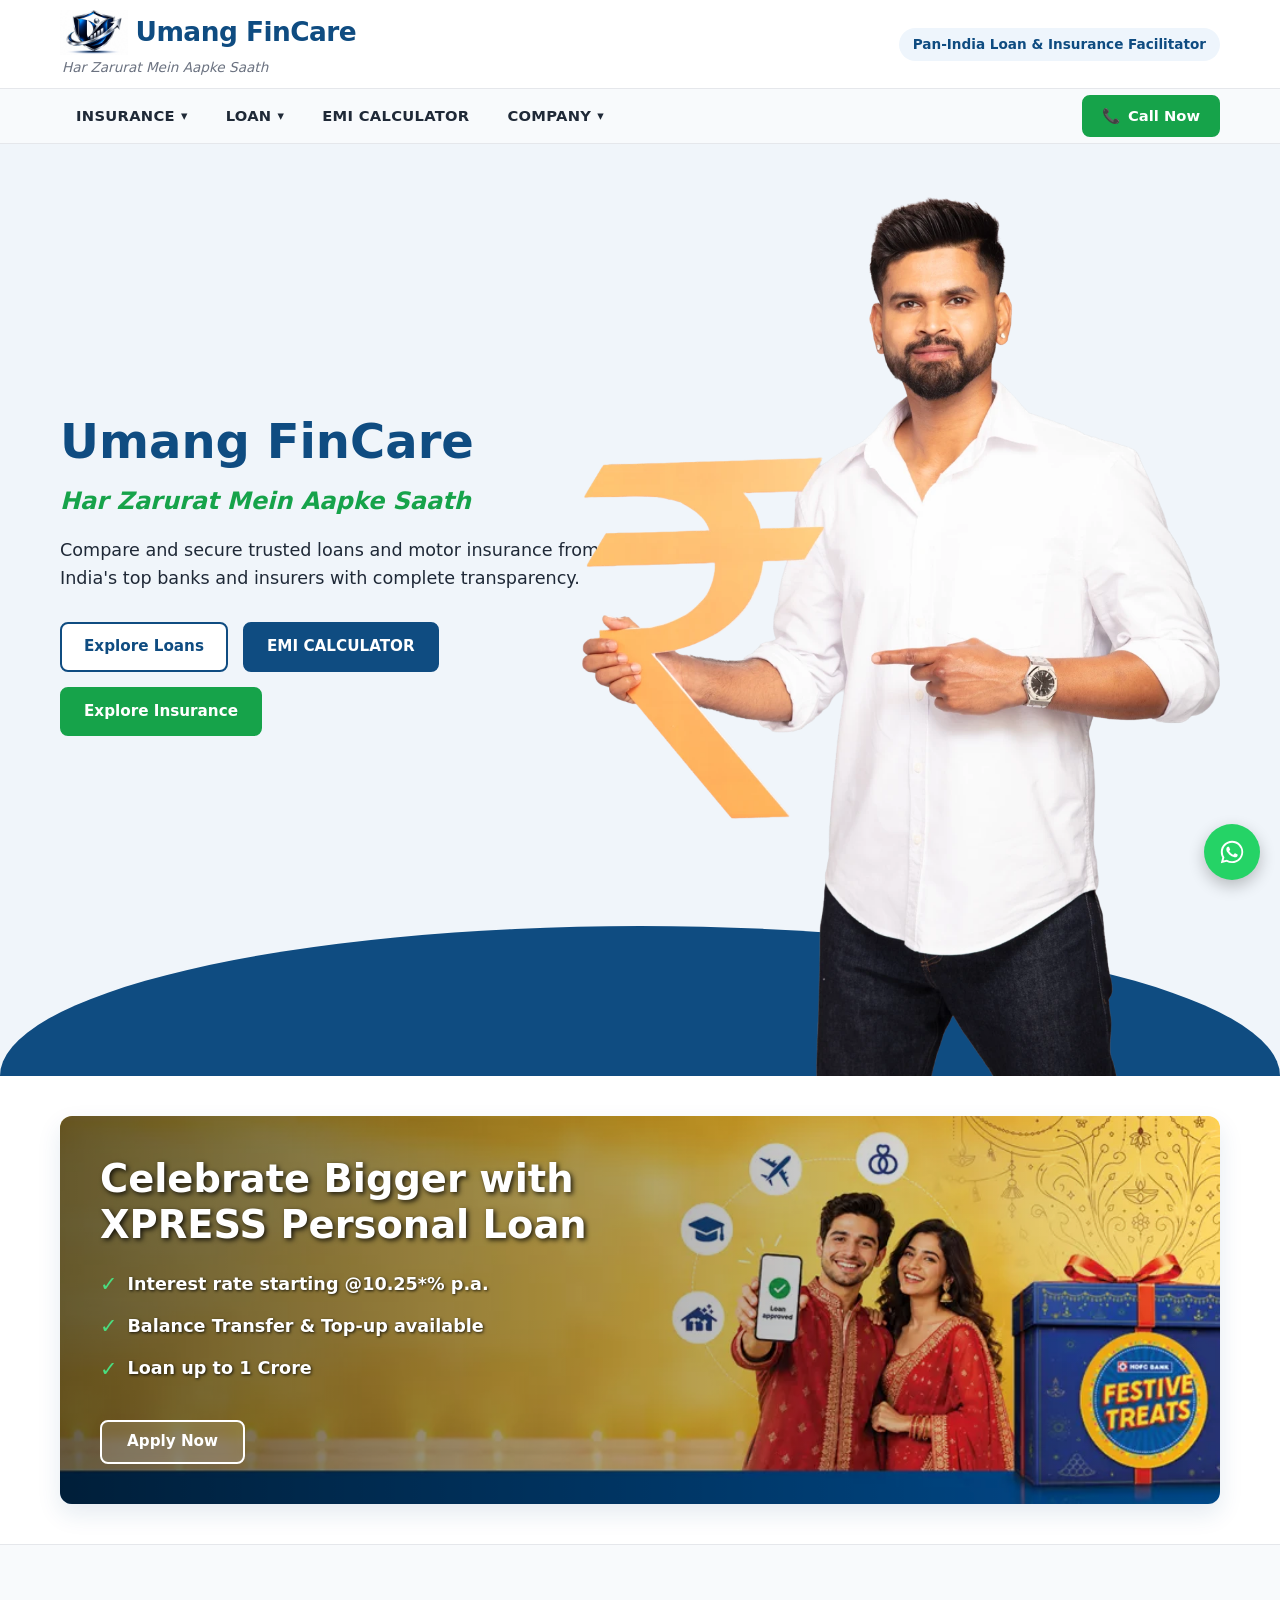
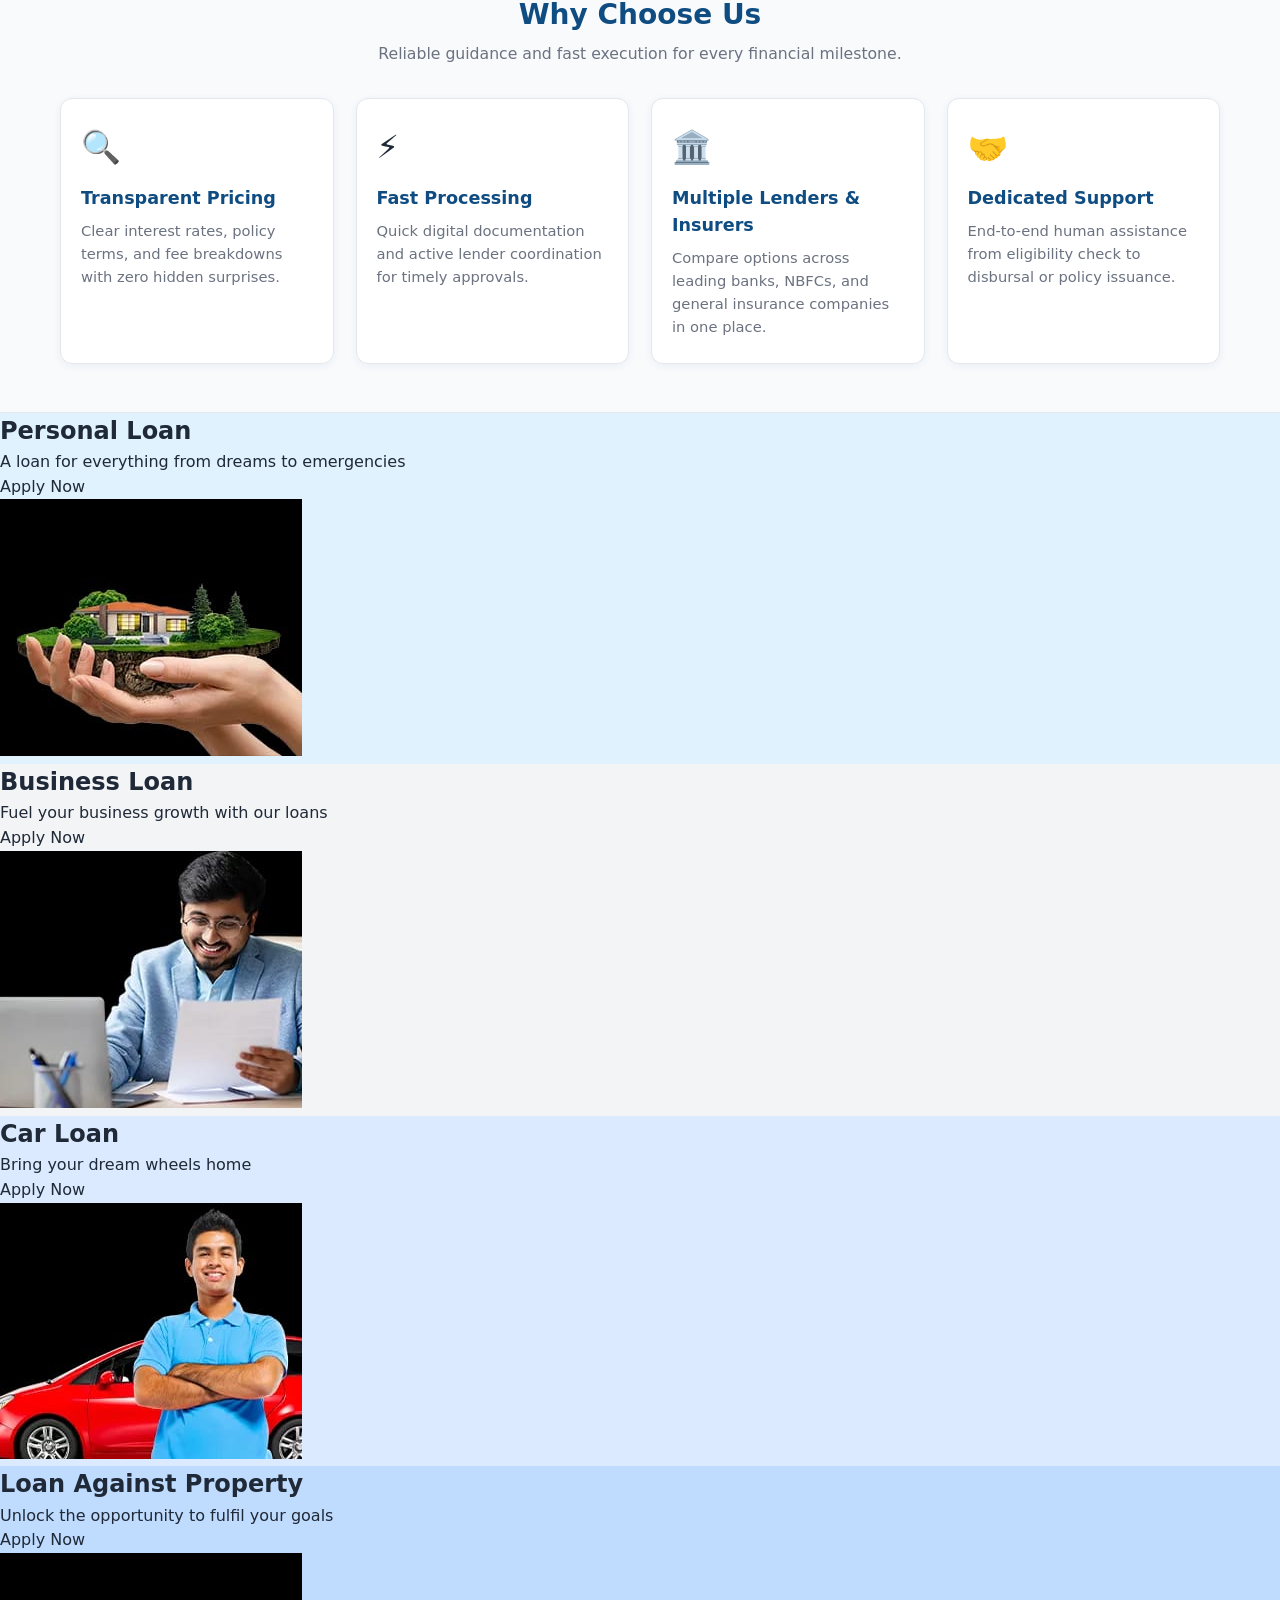
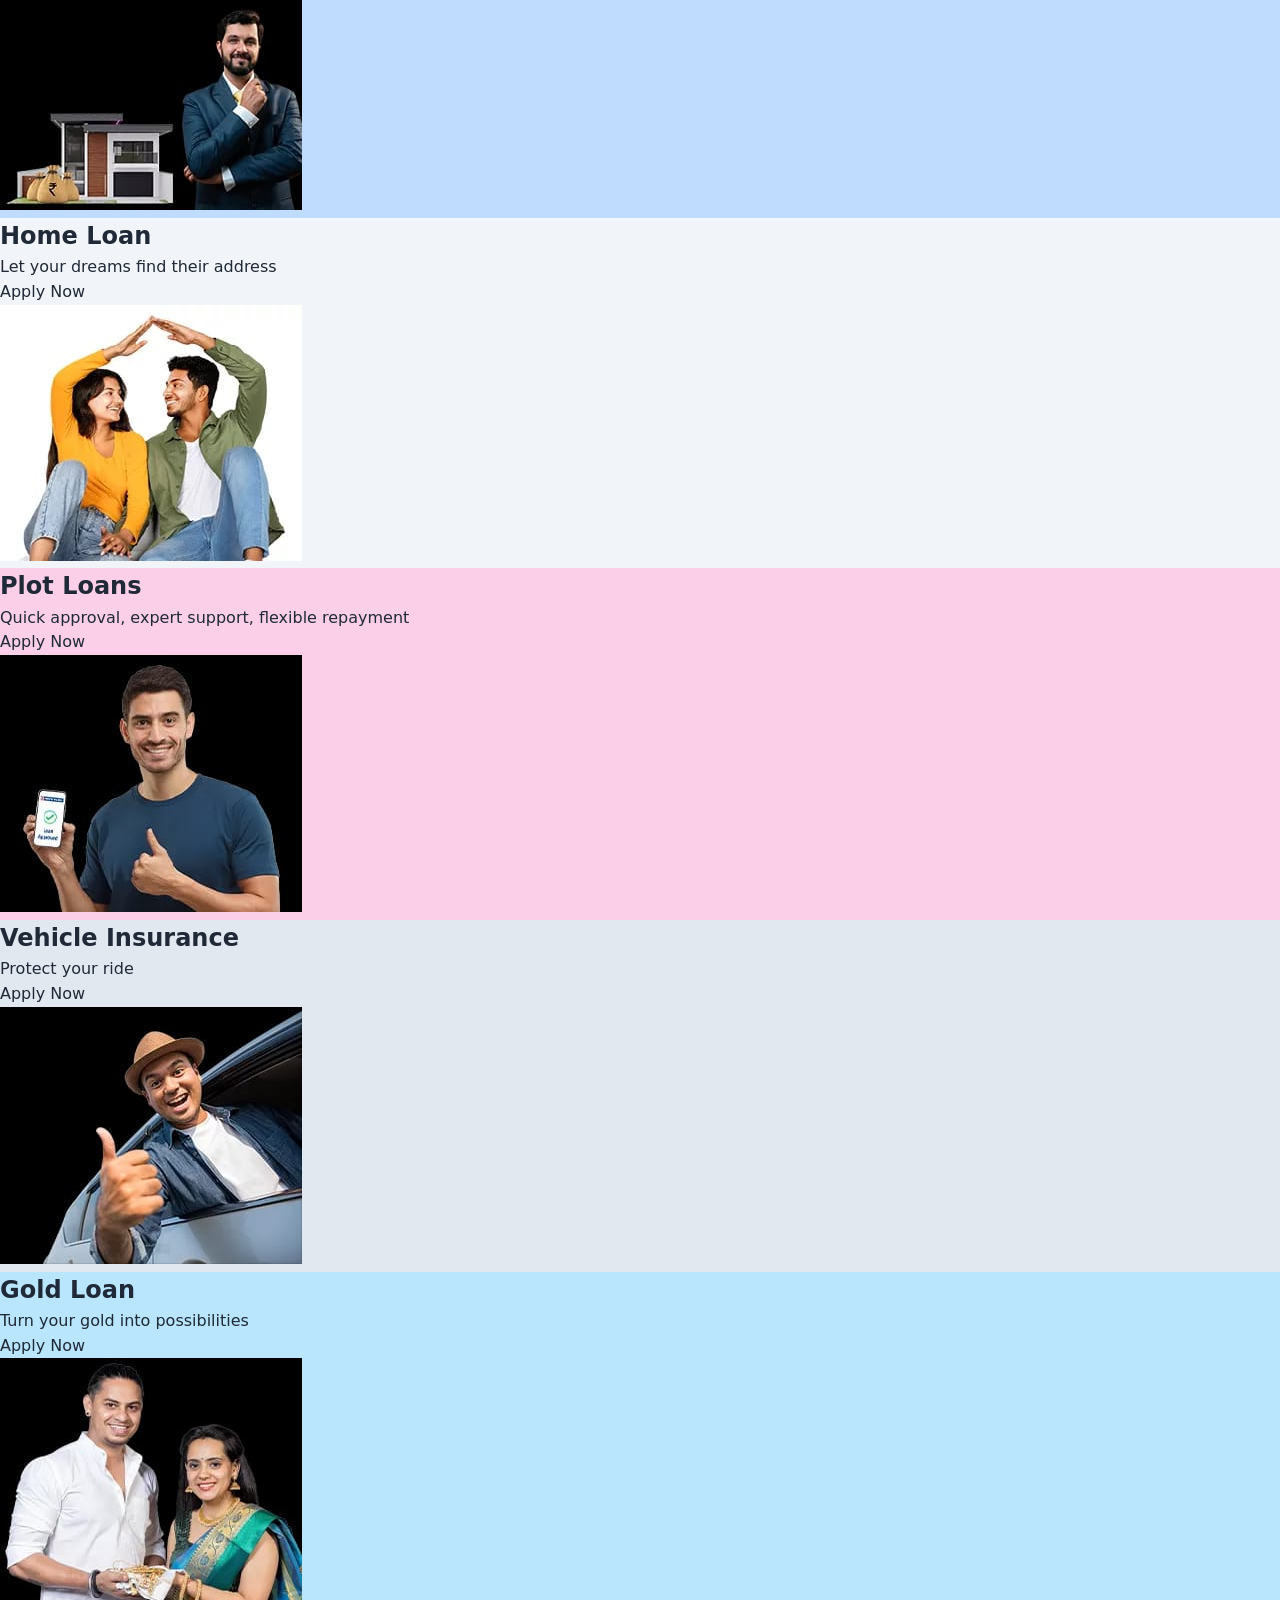
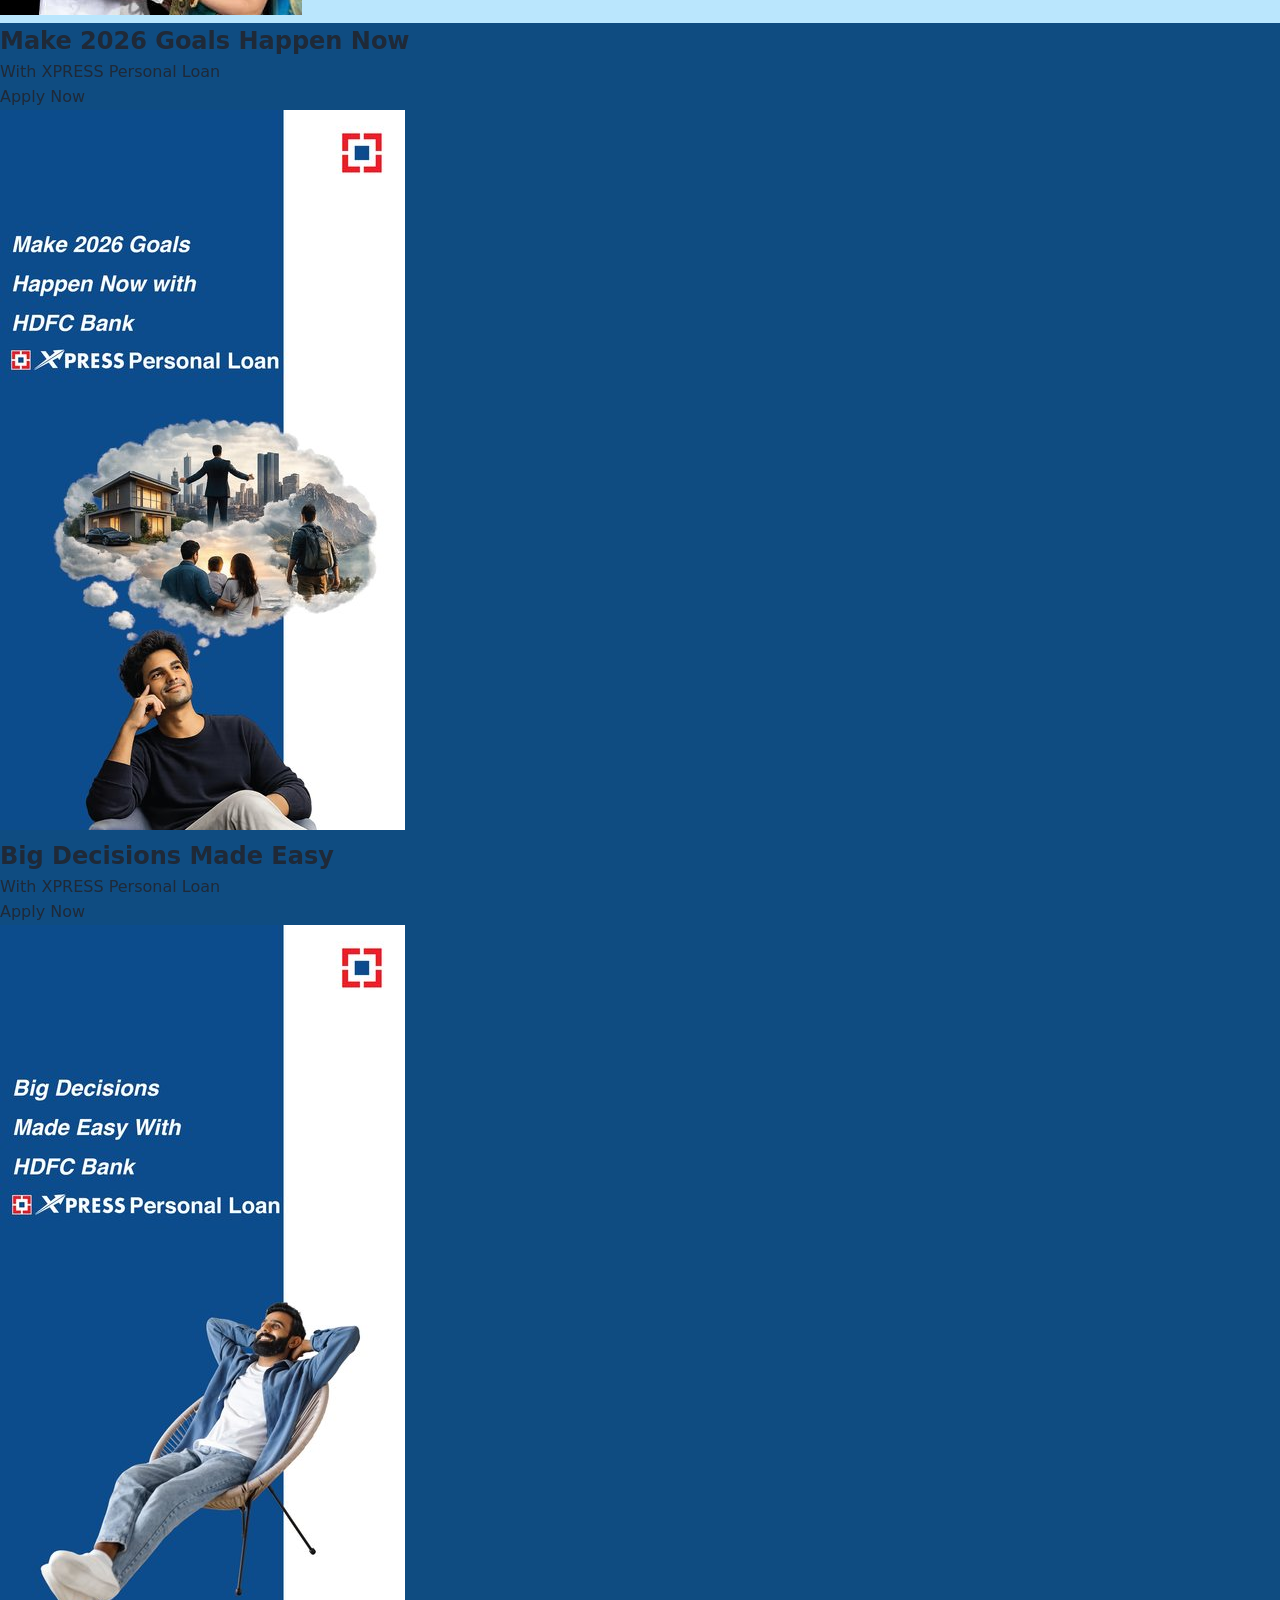
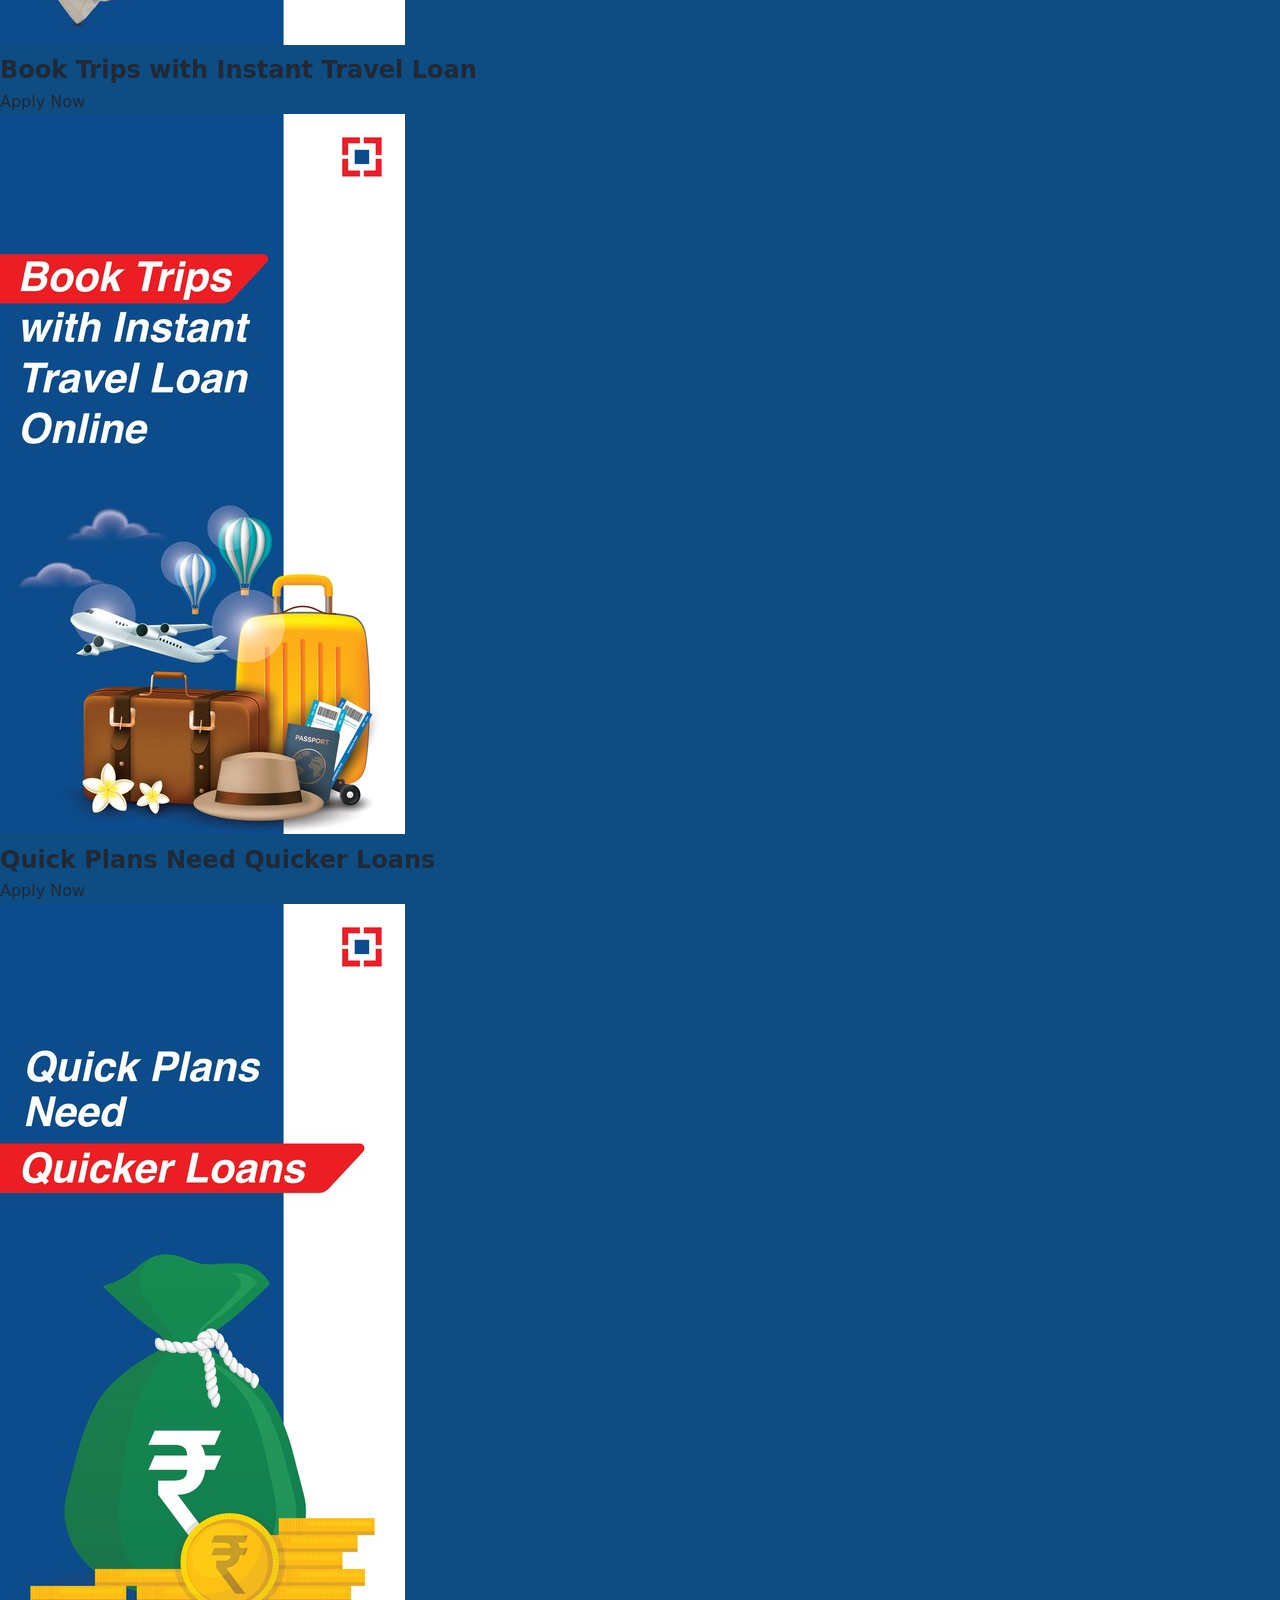
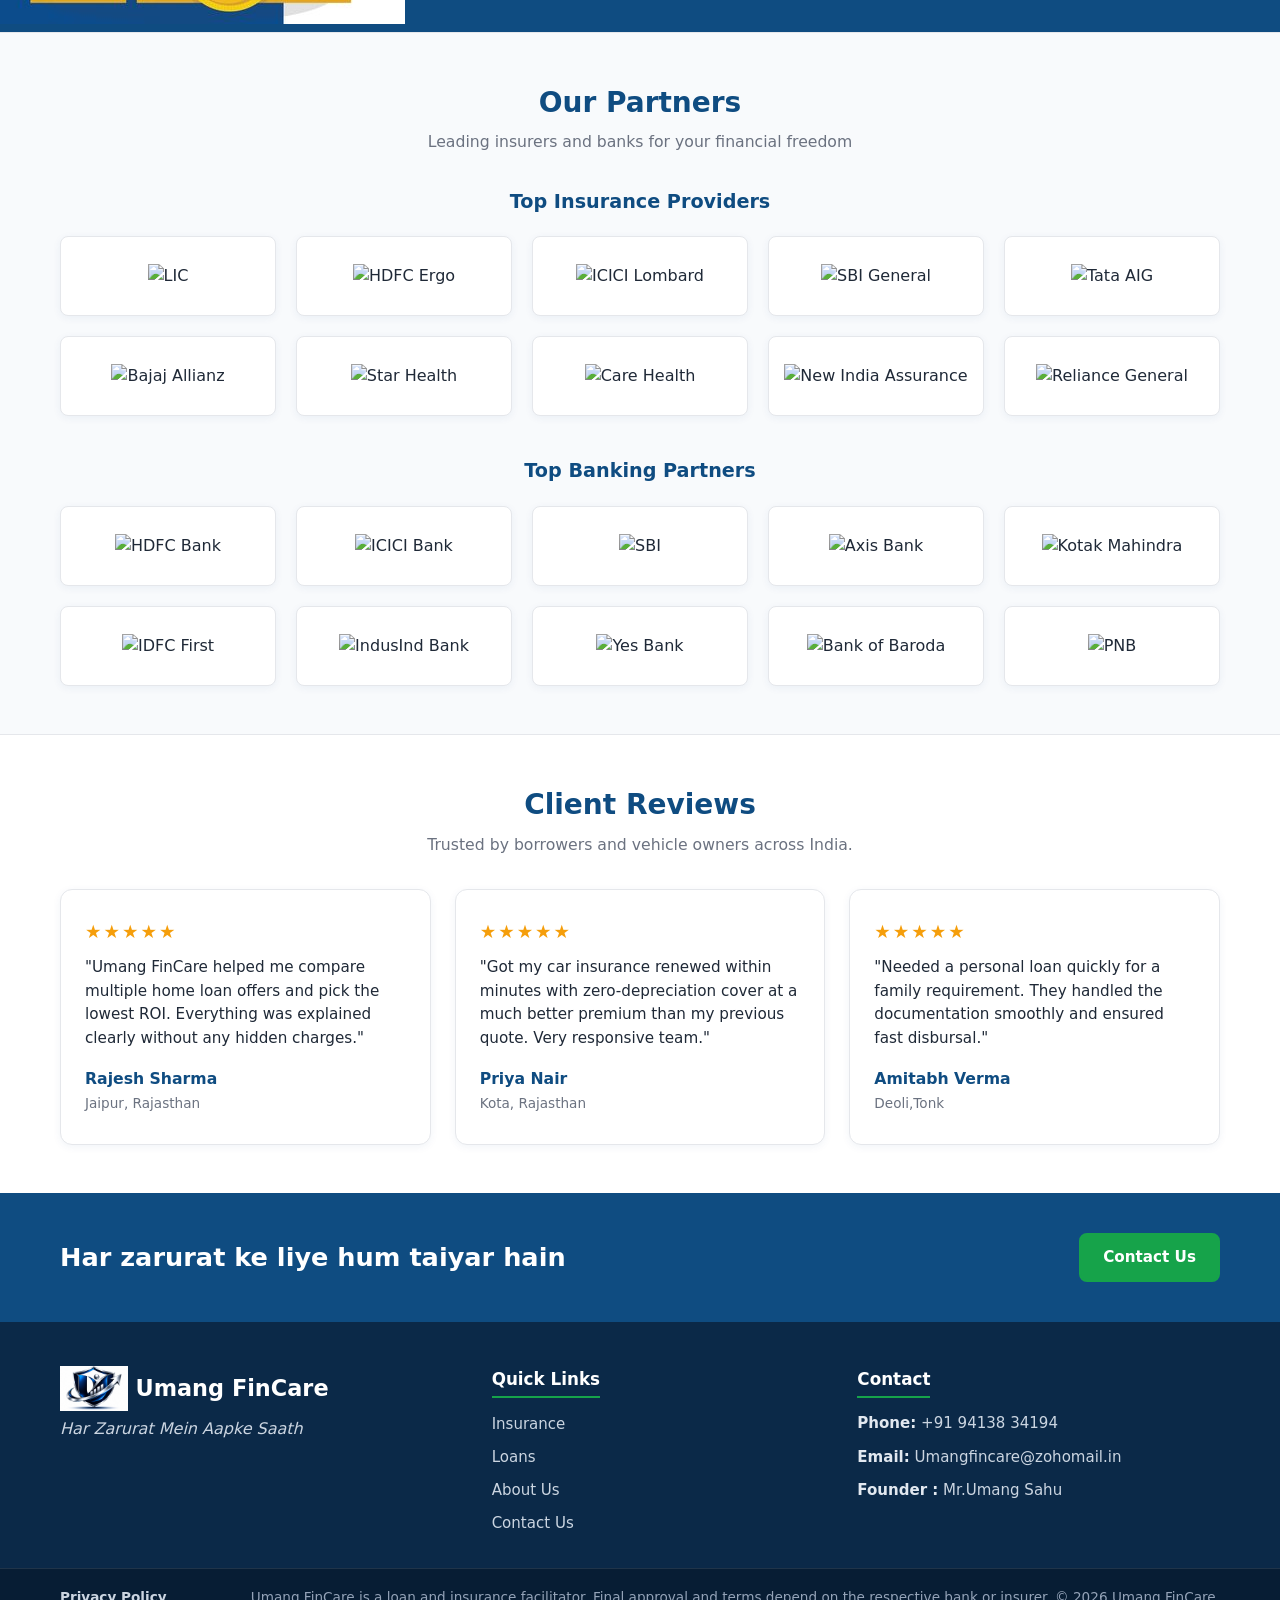
==== index.html @ 8af1776a "Fixed slider HDFC style colorful backgrounds and button click" ====
<!DOCTYPE html>
<html lang="en">
<head>
  <meta charset="UTF-8">
  <meta name="viewport" content="width=device-width, initial-scale=1.0">
  <meta name="description" content="Umang FinCare - Har Zarurat Mein Aapke Saath. Pan-India loan and insurance facilitator for Home Loans, Personal Loans, Vehicle Loans, and Motor Insurance.">
  <title>Umang FinCare | Har Zarurat Mein Aapke Saath</title>
  <link rel="icon" href="favicon.ico" type="image/x-icon">
  <link rel="stylesheet" href="css/style.css">
</head>
<body>

  <!-- STICKY 2-ROW HEADER -->
  <header class="site-header" id="siteHeader">
    <!-- Row 1: Logo + Brand Name & Tagline Below -->
    <div class="header-top">
      <div class="container header-top-inner">
        <a href="index.html" class="brand-lockup">
          <span class="brand-title">
            <img src="logo.png" alt="Umang FinCare Logo" style="height: 45px; vertical-align: middle; margin-right: 8px;"> Umang FinCare
          </span>
          <span class="brand-tagline">Har Zarurat Mein Aapke Saath</span>
        </a>
        <div class="header-top-badge">
          <span>Pan-India Loan &amp; Insurance Facilitator</span>
        </div>
      </div>
    </div>

    <!-- Row 2: Desktop Navigation + Mobile Hamburger + Call CTA -->
    <div class="header-nav-bar">
      <div class="container header-nav-inner">
        <button type="button" class="hamburger-btn" id="hamburgerBtn" aria-label="Toggle Menu" aria-expanded="false" aria-controls="primaryNav">
          <span></span>
          <span></span>
          <span></span>
        </button>

        <nav class="primary-nav" id="primaryNav" aria-label="Main Navigation">
          <ul class="nav-list">
            <li class="nav-item has-dropdown">
              <a href="insurance.html" class="nav-link dropdown-trigger" aria-expanded="false">
                INSURANCE <span class="arrow" aria-hidden="true">▾</span>
              </a>
              <ul class="dropdown-menu">
                <li><a href="two-wheeler-insurance.html">Two-Wheeler Insurance</a></li>
                <li><a href="four-wheeler-insurance.html">Four-Wheeler Insurance</a></li>
              </ul>
            </li>

                     <li class="nav-item has-dropdown">
              <a href="loans.html" class="nav-link dropdown-trigger" aria-expanded="false">
                LOAN <span class="arrow" aria-hidden="true">▾</span>
              </a>
              <ul class="dropdown-menu">
                <li><a href="personal-loan.html">Personal Loan</a></li>
                <li><a href="home-loan.html">Home Loan</a></li>
                <li><a href="vehicle-loan.html">Vehicle Loan</a></li>
                <li><a href="loans.html">All Loans</a></li>
              </ul>
            </li>

            <li class="nav-item">
              <a href="emi-calculator.html" class="nav-link">EMI CALCULATOR</a>
            </li>

            <li class="nav-item has-dropdown">
              <a href="about.html" class="nav-link dropdown-trigger" aria-expanded="false">
                COMPANY <span class="arrow" aria-hidden="true">▾</span>
              </a>
              <ul class="dropdown-menu">
                <li><a href="why-us.html">Why Us</a></li>
                <li><a href="about.html">About Us</a></li>
                <li><a href="contact.html">Contact Us</a></li>
              </ul>
            </li>
          </ul>
        </nav>

        <a href="tel:+919413834194" class="btn btn-primary btn-call">
          <span aria-hidden="true">📞</span> Call Now
        </a>
      </div>
    </div>
  </header>

  <main>
       <!-- NEW HERO SECTION WITH IMAGE -->
 <section class="hero-section">
  <div class="container hero-container">
    <div class="hero-content">
      <h1>Umang FinCare</h1>
      <p class="hero-tagline">Har Zarurat Mein Aapke Saath</p>
      <p class="hero-desc">Compare and secure trusted loans and motor insurance from India's top banks and insurers with complete transparency.</p>
      
      <div class="hero-actions">
         <a href="loans.html" class="btn btn-outline">Explore Loans</a>
        <a href="emi-calculator.html" class="btn btn-dark">EMI CALCULATOR</a>
        <a href="insurance.html" class="btn btn-primary">Explore Insurance</a>
      </div>
    </div>

    <div class="hero-image-wrapper">
      <img src="hero-man.png" alt="Umang FinCare Representative">
    </div>
  </div>
</section>

       <!-- FESTIVAL OFFER AD BANNER WITH TEXT -->
    <section class="ad-section">
      <div class="container">
        <div class="ad-banner-container">
          <img src="festivalofferad01.jpeg" alt="Festival Offer" class="ad-banner-img">
          
          <div class="ad-overlay">
            <h2>Celebrate Bigger with XPRESS Personal Loan</h2>
            <ul class="ad-features">
              <li>Interest rate starting @10.25*% p.a.</li>
              <li>Balance Transfer & Top-up available</li>
              <li>Loan up to 1 Crore</li>
            </ul>
            <a href="loans.html" class="btn btn-dark">Apply Now</a>
          </div>
        </div>
      </div>
    </section>

    <!-- 3. WHY CHOOSE US (4 POINTS) -->
    <section class="section section-light">
      <div class="container">
        <div class="section-heading">
          <h2>Why Choose Us</h2>
          <p>Reliable guidance and fast execution for every financial milestone.</p>
        </div>

        <div class="cards-grid-4">
          <div class="card trust-card">
            <div class="trust-icon" aria-hidden="true">🔍</div>
            <h3>Transparent Pricing</h3>
            <p>Clear interest rates, policy terms, and fee breakdowns with zero hidden surprises.</p>
          </div>

          <div class="card trust-card">
            <div class="trust-icon" aria-hidden="true">⚡</div>
            <h3>Fast Processing</h3>
            <p>Quick digital documentation and active lender coordination for timely approvals.</p>
          </div>

          <div class="card trust-card">
            <div class="trust-icon" aria-hidden="true">🏛️</div>
            <h3>Multiple Lenders &amp; Insurers</h3>
            <p>Compare options across leading banks, NBFCs, and general insurance companies in one place.</p>
          </div>

          <div class="card trust-card">
            <div class="trust-icon" aria-hidden="true">🤝</div>
            <h3>Dedicated Support</h3>
            <p>End-to-end human assistance from eligibility check to disbursal or policy issuance.</p>
          </div>
        </div>
      </div>
    </section>

           <!-- MOBILE ONLY HDFC STYLE SLIDER (COLORFUL & BUTTON CLICK) -->
    <section class="mobile-slider-section">
      <div class="slider-container">
        
        <!-- Slide 1: Personal Loan -->
        <div class="slide-item active" style="background-color: #e0f2fe;">
          <div class="slide-content">
            <h2>Personal Loan</h2>
            <p>A loan for everything from dreams to emergencies</p>
            <a href="contact.html" class="apply-btn">Apply Now</a>
          </div>
          <div class="slide-image-wrapper">
            <img src="personalloanslidead.jpeg" alt="Personal Loan">
          </div>
        </div>

        <!-- Slide 2: Business Loan -->
        <div class="slide-item" style="background-color: #f3f4f6;">
          <div class="slide-content">
            <h2>Business Loan</h2>
            <p>Fuel your business growth with our loans</p>
            <a href="contact.html" class="apply-btn">Apply Now</a>
          </div>
          <div class="slide-image-wrapper">
            <img src="businessloanslidead.jpeg" alt="Business Loan">
          </div>
        </div>

        <!-- Slide 3: Car Loan -->
        <div class="slide-item" style="background-color: #dbeafe;">
          <div class="slide-content">
            <h2>Car Loan</h2>
            <p>Bring your dream wheels home</p>
            <a href="contact.html" class="apply-btn">Apply Now</a>
          </div>
          <div class="slide-image-wrapper">
            <img src="carloanslidead.jpeg" alt="Car Loan">
          </div>
        </div>

        <!-- Slide 4: Loan Against Property -->
        <div class="slide-item" style="background-color: #bfdbfe;">
          <div class="slide-content">
            <h2>Loan Against Property</h2>
            <p>Unlock the opportunity to fulfil your goals</p>
            <a href="contact.html" class="apply-btn">Apply Now</a>
          </div>
          <div class="slide-image-wrapper">
            <img src="propertyloanslidead.jpeg" alt="Loan Against Property">
          </div>
        </div>

        <!-- Slide 5: Home Loan -->
        <div class="slide-item" style="background-color: #f1f5f9;">
          <div class="slide-content">
            <h2>Home Loan</h2>
            <p>Let your dreams find their address</p>
            <a href="contact.html" class="apply-btn">Apply Now</a>
          </div>
          <div class="slide-image-wrapper">
            <img src="homeloanslidead.jpeg" alt="Home Loan">
          </div>
        </div>

        <!-- Slide 6: Plot Loans -->
        <div class="slide-item" style="background-color: #fbcfe8;">
          <div class="slide-content">
            <h2>Plot Loans</h2>
            <p>Quick approval, expert support, flexible repayment</p>
            <a href="contact.html" class="apply-btn">Apply Now</a>
          </div>
          <div class="slide-image-wrapper">
            <img src="plotloanslidead.jpeg" alt="Plot Loans">
          </div>
        </div>

        <!-- Slide 7: Vehicle Insurance -->
        <div class="slide-item" style="background-color: #e2e8f0;">
          <div class="slide-content">
            <h2>Vehicle Insurance</h2>
            <p>Protect your ride</p>
            <a href="contact.html" class="apply-btn">Apply Now</a>
          </div>
          <div class="slide-image-wrapper">
            <img src="vehicleinsuranceslidead.jpeg" alt="Vehicle Insurance">
          </div>
        </div>

        <!-- Slide 8: Gold Loan -->
        <div class="slide-item" style="background-color: #bae6fd;">
          <div class="slide-content">
            <h2>Gold Loan</h2>
            <p>Turn your gold into possibilities</p>
            <a href="contact.html" class="apply-btn">Apply Now</a>
          </div>
          <div class="slide-image-wrapper">
            <img src="goldloanslidead.jpeg" alt="Gold Loan">
          </div>
        </div>

        <!-- Slide 9: HDFC Offer 1 -->
        <div class="slide-item" style="background-color: #0f4c81;">
          <div class="slide-content text-white">
            <h2>Make 2026 Goals Happen Now</h2>
            <p>With XPRESS Personal Loan</p>
            <a href="contact.html" class="apply-btn red-btn">Apply Now</a>
          </div>
          <div class="slide-image-wrapper">
            <img src="slidead1.jpeg" alt="Offer 1">
          </div>
        </div>

        <!-- Slide 10: HDFC Offer 2 -->
        <div class="slide-item" style="background-color: #0f4c81;">
          <div class="slide-content text-white">
            <h2>Big Decisions Made Easy</h2>
            <p>With XPRESS Personal Loan</p>
            <a href="contact.html" class="apply-btn red-btn">Apply Now</a>
          </div>
          <div class="slide-image-wrapper">
            <img src="slidead2.jpeg" alt="Offer 2">
          </div>
        </div>

        <!-- Slide 11: HDFC Offer 3 -->
        <div class="slide-item" style="background-color: #0f4c81;">
          <div class="slide-content text-white">
            <h2>Book Trips with Instant Travel Loan</h2>
            <a href="contact.html" class="apply-btn red-btn">Apply Now</a>
          </div>
          <div class="slide-image-wrapper">
            <img src="slidead3.jpeg" alt="Offer 3">
          </div>
        </div>

        <!-- Slide 12: HDFC Offer 4 -->
        <div class="slide-item" style="background-color: #0f4c81;">
          <div class="slide-content text-white">
            <h2>Quick Plans Need Quicker Loans</h2>
            <a href="contact.html" class="apply-btn red-btn">Apply Now</a>
          </div>
          <div class="slide-image-wrapper">
            <img src="slidead4.jpeg" alt="Offer 4">
          </div>
        </div>

      </div>
      
      <!-- Slider Dots -->
      <div class="slider-dots">
        <span class="dot active" onclick="currentSlide(0)"></span>
        <span class="dot" onclick="currentSlide(1)"></span>
        <span class="dot" onclick="currentSlide(2)"></span>
        <span class="dot" onclick="currentSlide(3)"></span>
        <span class="dot" onclick="currentSlide(4)"></span>
        <span class="dot" onclick="currentSlide(5)"></span>
        <span class="dot" onclick="currentSlide(6)"></span>
        <span class="dot" onclick="currentSlide(7)"></span>
        <span class="dot" onclick="currentSlide(8)"></span>
        <span class="dot" onclick="currentSlide(9)"></span>
        <span class="dot" onclick="currentSlide(10)"></span>
        <span class="dot" onclick="currentSlide(11)"></span>
      </div>
    </section>
        <!-- OUR PARTNERS SECTION -->
    <section class="section section-light">
      <div class="container">
        <div class="section-heading">
          <h2>Our Partners</h2>
          <p>Leading insurers and banks for your financial freedom</p>
        </div>

        <h3 style="text-align: center; margin-bottom: 20px; color: var(--primary); font-size: 1.2rem;">Top Insurance Providers</h3>
        <div class="partners-grid">
          <div class="partner-logo"><img src="https://logos.hunter.io/licindia.in" alt="LIC"></div>
          <div class="partner-logo"><img src="https://logos.hunter.io/hdfcergo.com" alt="HDFC Ergo"></div>
          <div class="partner-logo"><img src="https://logos.hunter.io/icicilombard.com" alt="ICICI Lombard"></div>
          <div class="partner-logo"><img src="https://logos.hunter.io/sbigeneral.in" alt="SBI General"></div>
          <div class="partner-logo"><img src="https://logos.hunter.io/tataaig.com" alt="Tata AIG"></div>
          <div class="partner-logo"><img src="https://logos.hunter.io/bajajallianz.com" alt="Bajaj Allianz"></div>
          <div class="partner-logo"><img src="https://logos.hunter.io/starhealth.in" alt="Star Health"></div>
          <div class="partner-logo"><img src="https://logos.hunter.io/careinsurance.com" alt="Care Health"></div>
          <div class="partner-logo"><img src="https://logos.hunter.io/newindia.co.in" alt="New India Assurance"></div>
          <div class="partner-logo"><img src="https://logos.hunter.io/reliancegeneral.co.in" alt="Reliance General"></div>
        </div>

        <h3 style="text-align: center; margin-top: 40px; margin-bottom: 20px; color: var(--primary); font-size: 1.2rem;">Top Banking Partners</h3>
        <div class="partners-grid">
          <div class="partner-logo"><img src="https://logos.hunter.io/hdfcbank.com" alt="HDFC Bank"></div>
          <div class="partner-logo"><img src="https://logos.hunter.io/icicibank.com" alt="ICICI Bank"></div>
          <div class="partner-logo"><img src="https://logos.hunter.io/onlinesbi.sbi" alt="SBI"></div>
          <div class="partner-logo"><img src="https://logos.hunter.io/axisbank.com" alt="Axis Bank"></div>
          <div class="partner-logo"><img src="https://logos.hunter.io/kotak.com" alt="Kotak Mahindra"></div>
          <div class="partner-logo"><img src="https://logos.hunter.io/idfcfirstbank.com" alt="IDFC First"></div>
          <div class="partner-logo"><img src="https://logos.hunter.io/indusind.com" alt="IndusInd Bank"></div>
          <div class="partner-logo"><img src="https://logos.hunter.io/yesbank.in" alt="Yes Bank"></div>
          <div class="partner-logo"><img src="https://logos.hunter.io/bankofbaroda.in" alt="Bank of Baroda"></div>
          <div class="partner-logo"><img src="https://logos.hunter.io/pnbindia.in" alt="PNB"></div>
        </div>
      </div>
    </section>


    <!-- 4. CLIENT REVIEWS (3 CARDS) -->
    <section class="section">
      <div class="container">
        <div class="section-heading">
          <h2>Client Reviews</h2>
          <p>Trusted by borrowers and vehicle owners across India.</p>
        </div>

        <div class="cards-grid-3">
          <article class="card review-card">
            <div class="review-stars" aria-label="5 out of 5 stars">★★★★★</div>
            <p class="review-text">"Umang FinCare helped me compare multiple home loan offers and pick the lowest ROI. Everything was explained clearly without any hidden charges."</p>
            <div class="review-author">
              <strong>Rajesh Sharma</strong>
              <span>Jaipur, Rajasthan</span>
            </div>
          </article>

          <article class="card review-card">
            <div class="review-stars" aria-label="5 out of 5 stars">★★★★★</div>
            <p class="review-text">"Got my car insurance renewed within minutes with zero-depreciation cover at a much better premium than my previous quote. Very responsive team."</p>
            <div class="review-author">
              <strong>Priya Nair</strong>
              <span>Kota, Rajasthan</span>
            </div>
          </article>

          <article class="card review-card">
            <div class="review-stars" aria-label="5 out of 5 stars">★★★★★</div>
            <p class="review-text">"Needed a personal loan quickly for a family requirement. They handled the documentation smoothly and ensured fast disbursal."</p>
            <div class="review-author">
              <strong>Amitabh Verma</strong>
              <span>Deoli,Tonk</span>
            </div>
          </article>
        </div>
      </div>
    </section>

    <!-- 5. CTA BANNER -->
    <section class="cta-banner">
      <div class="container cta-banner-inner">
        <h2>Har zarurat ke liye hum taiyar hain</h2>
        <a href="contact.html" class="btn btn-primary">Contact Us</a>
      </div>
    </section>
  </main>

  <!-- SIMPLIFIED 3-COLUMN FOOTER -->
  <footer class="site-footer">
    <div class="container footer-grid">
      <!-- Col 1: Logo + Brand + Tagline -->
      <div class="footer-col">
        <h3 class="footer-brand">
          <img src="logo.png" alt="Umang FinCare Logo" style="height: 45px; vertical-align: middle; margin-right: 8px;"> Umang FinCare
        </h3>
        <p class="footer-tagline">Har Zarurat Mein Aapke Saath</p>
      </div>

      <!-- Col 2: Quick Links (Only 4) -->
      <div class="footer-col">
        <h4>Quick Links</h4>
        <ul class="footer-links">
          <li><a href="insurance.html">Insurance</a></li>
          <li><a href="loans.html">Loans</a></li>
          <li><a href="about.html">About Us</a></li>
          <li><a href="contact.html">Contact Us</a></li>
        </ul>
      </div>

      <!-- Col 3: Contact -->
      <div class="footer-col">
        <h4>Contact</h4>
        <ul class="footer-contact">
          <li><strong>Phone:</strong> <a href="tel:+919413834194">+91 94138 34194</a></li>
          <li><strong>Email:</strong> <a href="mailto:Umangfincare@zohomail.in">Umangfincare@zohomail.in</a></li>
          <li><strong>Founder :</strong> <a href="">Mr.Umang Sahu</a></li>
        </ul>
      </div>
    </div>

    <div class="footer-bottom">
      <div class="container footer-bottom-inner">
        <a href="privacy-policy.html" class="privacy-link">Privacy Policy</a>
        <p class="disclaimer">
          Umang FinCare is a loan and insurance facilitator. Final approval and terms depend on the respective bank or insurer. &copy; 2026 Umang FinCare.
        </p>
      </div>
    </div>
  </footer>

  <!-- FLOATING WHATSAPP BUTTON -->
  <a href="https://wa.me/919413834194" class="whatsapp-float" target="_blank" rel="noopener noreferrer" aria-label="Chat on WhatsApp">
    <svg viewBox="0 0 32 32" width="28" height="28" fill="currentColor" aria-hidden="true">
      <path d="M16.004 3.2c-7.06 0-12.8 5.74-12.8 12.8 0 2.256.59 4.458 1.71 6.398L3.2 28.8l6.584-1.726a12.74 12.74 0 0 0 6.22 1.612h.006c7.058 0 12.796-5.74 12.796-12.8 0-3.42-1.332-6.636-3.75-9.054A12.716 12.716 0 0 0 16.004 3.2zm0 23.326h-.004a10.58 10.58 0 0 1-5.394-1.476l-.386-.23-3.908 1.024 1.044-3.81-.252-.4a10.562 10.562 0 0 1-1.622-5.634c0-5.856 4.764-10.62 10.624-10.62 2.838 0 5.504 1.106 7.51 3.112a10.553 10.553 0 0 1 3.11 7.512c0 5.858-4.766 10.622-10.622 10.622zm5.826-7.954c-.32-.16-1.89-.932-2.182-1.038-.292-.106-.506-.16-.718.16-.214.32-.826 1.038-1.012 1.252-.186.214-.372.24-.692.08-.32-.16-1.35-.498-2.572-1.588-.95-.848-1.592-1.894-1.778-2.214-.186-.32-.02-.492.14-.652.144-.144.32-.372.48-.558.16-.186.214-.32.32-.532.106-.214.054-.4-.026-.56-.08-.16-.718-1.732-.984-2.372-.26-.622-.524-.538-.718-.548l-.612-.01c-.214 0-.56.08-.852.4-.292.32-1.118 1.092-1.118 2.664s1.144 3.09 1.304 3.304c.16.214 2.252 3.438 5.456 4.822.762.328 1.356.526 1.82.672.766.244 1.462.21 2.012.128.614-.092 1.89-.772 2.156-1.518.266-.746.266-1.386.186-1.518-.08-.134-.292-.214-.612-.374z"/>
    </svg>
  </a>

  <script src="js/main.js"></script>
</body>
</html>
---- css/style.css ----
/* ==========================================================================
   UMANG FINCARE - COMPLETE SHARED STYLESHEET
   Colors: --primary: #0f4c81 | --accent: #16a34a | --bg-light: #f8fafc
   ========================================================================== */

:root {
  --primary: #0f4c81;
  --primary-dark: #0a365c;
  --accent: #16a34a;
  --accent-hover: #15803d;
  --bg-light: #f8fafc;
  --white: #ffffff;
  --text: #1f2937;
  --muted: #6b7280;
  --border: #e5e7eb;
  --shadow-sm: 0 2px 8px rgba(15, 76, 129, 0.06);
  --shadow-md: 0 10px 24px rgba(15, 76, 129, 0.11);
  --shadow-header: 0 4px 16px rgba(0, 0, 0, 0.08);
  --radius: 12px;
  --transition: 0.22s ease;
}

/* ==========================================================================
   BASE RESET
   ========================================================================== */
*,
*::before,
*::after {
  box-sizing: border-box;
  margin: 0;
  padding: 0;
}

html {
  scroll-behavior: smooth;
  font-size: 16px;
}

body {
  font-family: system-ui, "Segoe UI", Roboto, -apple-system, sans-serif;
  color: var(--text);
  background-color: var(--white);
  line-height: 1.55;
  overflow-x: hidden;
  -webkit-font-smoothing: antialiased;
}

a {
  color: inherit;
  text-decoration: none;
}

ul {
  list-style: none;
}

button,
input,
select,
textarea {
  font-family: inherit;
  font-size: inherit;
}

.container {
  max-width: 1200px;
  margin: 0 auto;
  padding: 0 20px;
}

/* ==========================================================================
   BUTTONS
   ========================================================================== */
.btn {
  display: inline-flex;
  align-items: center;
  justify-content: center;
  gap: 8px;
  padding: 11px 22px;
  font-weight: 600;
  font-size: 0.95rem;
  border-radius: 8px;
  border: 2px solid transparent;
  cursor: pointer;
  transition: background-color var(--transition), color var(--transition), border-color var(--transition), transform var(--transition);
}

.btn-primary {
  background-color: var(--accent);
  color: var(--white);
  border-color: var(--accent);
}

.btn-primary:hover {
  background-color: var(--accent-hover);
  border-color: var(--accent-hover);
}

.btn-outline {
  background-color: var(--white);
  color: var(--primary);
  border-color: var(--primary);
}

.btn-outline:hover {
  background-color: var(--primary);
  color: var(--white);
}

.btn-dark {
  background-color: var(--primary);
  color: var(--white);
  border-color: var(--primary);
}
.btn-dark:hover {
  background-color: var(--primary-dark);
  border-color: var(--primary-dark);
}

/* ==========================================================================
   HEADER
   ========================================================================== */
.site-header {
  position: sticky;
  top: 0;
  z-index: 1000;
  background-color: var(--white);
  border-bottom: 1px solid var(--border);
  transition: box-shadow var(--transition);
}

.site-header.scrolled {
  box-shadow: var(--shadow-header);
}

.header-top {
  background-color: var(--white);
  border-bottom: 1px solid var(--border);
  padding: 10px 0;
}

.header-top-inner {
  display: flex;
  align-items: center;
  justify-content: space-between;
  gap: 16px;
}

.brand-lockup {
  display: inline-flex;
  flex-direction: column;
}

.brand-title {
  display: inline-flex;
  align-items: center;
  font-size: 1.65rem;
  font-weight: 800;
  color: var(--primary);
  line-height: 1.15;
  letter-spacing: -0.02em;
}

.brand-tagline {
  font-size: 0.85rem;
  font-style: italic;
  color: var(--muted);
  margin-top: 2px;
  padding-left: 2px;
}

.header-top-badge {
  font-size: 0.85rem;
  font-weight: 600;
  color: var(--primary);
  background-color: #eef5fc;
  padding: 6px 14px;
  border-radius: 999px;
}

.header-nav-bar {
  background-color: var(--bg-light);
  position: relative;
}

.header-nav-inner {
  display: flex;
  align-items: center;
  justify-content: space-between;
  min-height: 54px;
}

.hamburger-btn {
  display: none;
}

.primary-nav {
  display: block;
}

.nav-list {
  display: flex;
  flex-direction: row;
  align-items: center;
  gap: 6px;
}

.nav-item {
  position: relative;
}

.nav-link {
  display: inline-flex;
  align-items: center;
  gap: 6px;
  padding: 15px 16px;
  font-size: 0.92rem;
  font-weight: 700;
  color: var(--text);
  letter-spacing: 0.02em;
  border-radius: 6px;
  transition: color var(--transition), background-color var(--transition);
}

.nav-link:hover {
  color: var(--primary);
  background-color: #e8f1fa;
}

.arrow {
  font-size: 0.8rem;
  transition: transform var(--transition);
}

.dropdown-menu {
  display: none;
  position: absolute;
  top: 100%;
  left: 0;
  min-width: 230px;
  background-color: var(--white);
  border: 1px solid var(--border);
  border-top: 3px solid var(--primary);
  border-radius: 0 0 10px 10px;
  box-shadow: var(--shadow-md);
  padding: 8px 0;
  z-index: 1001;
  max-height: 70vh;
  overflow-y: auto;
}

.nav-item.has-dropdown:hover .dropdown-menu,
.nav-item.has-dropdown:focus-within .dropdown-menu,
.nav-item.has-dropdown.dropdown-open .dropdown-menu {
  display: block;
}

.nav-item.has-dropdown:hover .arrow,
.nav-item.has-dropdown.dropdown-open .arrow {
  transform: rotate(180deg);
}

.dropdown-menu li a {
  display: block;
  padding: 10px 18px;
  font-size: 0.92rem;
  font-weight: 500;
  color: var(--text);
  transition: background-color var(--transition), color var(--transition);
}

.dropdown-menu li a:hover {
  background-color: #eef5fc;
  color: var(--primary);
  font-weight: 600;
}

.btn-call {
  padding: 8px 18px;
  font-size: 0.92rem;
  white-space: nowrap;
}

body.is-scrolling .nav-item.has-dropdown:hover .dropdown-menu {
  display: none !important;
}

/* ==========================================================================
   NEW HERO SECTION (IMAGE + BUTTONS)
   ========================================================================== */
.hero-section {
  background-color: #f0f5fa; 
  position: relative;
  padding: 40px 0 0 0;
  overflow: hidden;
}

.hero-section::after {
  content: '';
  position: absolute;
  bottom: 0;
  left: 0;
  width: 100%;
  height: 150px;
  background-color: var(--primary);
  border-radius: 50% 50% 0 0 / 100% 100% 0 0;
  z-index: 1;
}

.hero-container {
  display: flex;
  align-items: center;
  justify-content: space-between;
  position: relative;
  z-index: 2; 
}

.hero-content {
  flex: 1;
  max-width: 55%;
  padding-bottom: 80px;
}

.hero-content h1 {
  font-size: 3rem;
  font-weight: 800;
  color: var(--primary);
  margin-bottom: 5px;
}

.hero-content .hero-tagline {
  font-size: 1.5rem;
  color: var(--accent);
  font-style: italic;
  font-weight: 600;
  margin-bottom: 15px;
}

.hero-content .hero-desc {
  font-size: 1.1rem;
  color: var(--text);
  margin-bottom: 30px;
  line-height: 1.6;
}

.hero-actions {
  display: flex;
  align-items: center;
  gap: 15px;
  margin-bottom: 40px;
  flex-wrap: wrap;
}

.hero-image-wrapper {
  flex: 1;
  display: flex;
  justify-content: flex-end;
  align-self: flex-end;
}

.hero-image-wrapper img {
  max-width: 110%;
  height: auto;
  margin-bottom: -10px; 
  position: relative;
  z-index: 3;
}

/* ==========================================================================
   SECTIONS & GRIDS
   ========================================================================== */
.section {
  padding: 48px 0;
}

.action-section {
  padding-top: 36px;
  padding-bottom: 44px;
}

.section-light {
  background-color: var(--bg-light);
  border-top: 1px solid var(--border);
  border-bottom: 1px solid var(--border);
}

.section-heading {
  text-align: center;
  max-width: 620px;
  margin: 0 auto 32px;
}

.section-heading h2 {
  font-size: 1.75rem;
  font-weight: 800;
  color: var(--primary);
  margin-bottom: 6px;
}

.section-heading p {
  color: var(--muted);
  font-size: 0.98rem;
}

.cards-grid-3 {
  display: grid;
  grid-template-columns: repeat(3, 1fr);
  gap: 24px;
}

.cards-grid-4 {
  display: grid;
  grid-template-columns: repeat(4, 1fr);
  gap: 22px;
}

.calc-layout {
  display: grid;
  grid-template-columns: 1.25fr 1fr;
  gap: 28px;
  align-items: start;
}

.card {
  background-color: var(--white);
  border: 1px solid var(--border);
  border-radius: var(--radius);
  padding: 28px 24px;
  box-shadow: var(--shadow-sm);
  transition: transform var(--transition), box-shadow var(--transition), border-color var(--transition);
}

.card:hover {
  transform: translateY(-4px);
  box-shadow: var(--shadow-md);
}

.trust-card {
  padding: 24px 20px;
}

.trust-icon {
  font-size: 2rem;
  margin-bottom: 12px;
}

.trust-card h3 {
  font-size: 1.1rem;
  font-weight: 700;
  color: var(--primary);
  margin-bottom: 8px;
}

.trust-card p {
  font-size: 0.92rem;
  color: var(--muted);
}

.review-card {
  display: flex;
  flex-direction: column;
  justify-content: space-between;
}

.review-stars {
  color: #f59e0b;
  font-size: 1.15rem;
  letter-spacing: 2px;
  margin-bottom: 10px;
}

.review-text {
  font-size: 0.95rem;
  color: var(--text);
  margin-bottom: 16px;
}

.review-author strong {
  display: block;
  color: var(--primary);
  font-size: 0.98rem;
}

.review-author span {
  font-size: 0.85rem;
  color: var(--muted);
}

/* ==========================================================================
   CTA BANNER
   ========================================================================== */
.cta-banner {
  background-color: var(--primary);
  color: var(--white);
  padding: 40px 0;
}

.cta-banner-inner {
  display: flex;
  align-items: center;
  justify-content: space-between;
  gap: 20px;
}

.cta-banner h2 {
  font-size: 1.6rem;
  font-weight: 700;
}

/* ==========================================================================
   SHARED SUBPAGE COMPONENTS
   ========================================================================== */
.form-group {
  margin-bottom: 18px;
}

.form-label {
  display: block;
  font-weight: 600;
  font-size: 0.92rem;
  margin-bottom: 6px;
}

.form-control {
  width: 100%;
  padding: 11px 14px;
  border: 1px solid var(--border);
  border-radius: 8px;
  background-color: var(--white);
  color: var(--text);
}

.form-control:focus {
  outline: none;
  border-color: var(--primary);
  box-shadow: 0 0 0 3px rgba(15, 76, 129, 0.14);
}

.table-responsive {
  width: 100%;
  overflow-x: auto;
  border: 1px solid var(--border);
  border-radius: var(--radius);
}

.data-table {
  width: 100%;
  border-collapse: collapse;
  text-align: left;
  font-size: 0.94rem;
}

.data-table th,
.data-table td {
  padding: 13px 16px;
  border-bottom: 1px solid var(--border);
}

.data-table th {
  background-color: var(--primary);
  color: var(--white);
}

.data-table tbody tr:nth-child(even) {
  background-color: var(--bg-light);
}

input[type="range"] {
  -webkit-appearance: none;
  appearance: none;
  width: 100%;
  height: 8px;
  background: var(--border);
  border-radius: 999px;
  outline: none;
  cursor: pointer;
}

input[type="range"]::-webkit-slider-thumb {
  -webkit-appearance: none;
  appearance: none;
  width: 22px;
  height: 22px;
  border-radius: 50%;
  background: var(--accent);
  border: 3px solid var(--white);
  box-shadow: 0 2px 6px rgba(0, 0, 0, 0.25);
}

input[type="range"]::-moz-range-thumb {
  width: 22px;
  height: 22px;
  border-radius: 50%;
  background: var(--accent);
  border: 3px solid var(--white);
  box-shadow: 0 2px 6px rgba(0, 0, 0, 0.25);
}

details.faq-item {
  background-color: var(--white);
  border: 1px solid var(--border);
  border-radius: var(--radius);
  margin-bottom: 12px;
}

details.faq-item summary {
  padding: 15px 20px;
  font-weight: 600;
  color: var(--primary);
  cursor: pointer;
  list-style: none;
  display: flex;
  justify-content: space-between;
  align-items: center;
}

details.faq-item summary::-webkit-details-marker {
  display: none;
}

details.faq-item summary::after {
  content: "+";
  font-size: 1.3rem;
  font-weight: 700;
  color: var(--accent);
}

details.faq-item[open] summary::after {
  content: "−";
}

details.faq-item .faq-body {
  padding: 0 20px 16px;
  color: var(--muted);
  font-size: 0.95rem;
}

/* ==========================================================================
   OUR PARTNERS SECTION
   ========================================================================== */
.partners-grid {
  display: grid !important;
  grid-template-columns: repeat(5, 1fr) !important;
  gap: 20px !important;
  margin-top: 15px !important;
}

.partner-logo {
  background-color: var(--white) !important;
  border: 1px solid var(--border) !important;
  border-radius: 8px !important;
  height: 80px !important; 
  width: 100% !important;
  display: flex !important;
  align-items: center !important;
  justify-content: center !important;
  padding: 15px !important;
  box-shadow: var(--shadow-sm) !important;
  transition: transform var(--transition), box-shadow var(--transition) !important;
}

.partner-logo:hover {
  transform: translateY(-3px) !important;
  box-shadow: var(--shadow-md) !important;
}

.partner-logo img {
  max-width: 100% !important;
  max-height: 100% !important;
  object-fit: contain !important; 
}

/* ==========================================================================
   FESTIVAL AD BANNER SECTION (DESKTOP)
   ========================================================================== */
.ad-section {
  padding: 40px 0;
  background-color: var(--white);
}

.ad-banner-container {
  position: relative;
  width: 100%;
  min-height: 350px; 
  border-radius: var(--radius);
  overflow: hidden;
  box-shadow: var(--shadow-md);
}

.ad-banner-img {
  position: absolute;
  top: 0;
  left: 0;
  width: 100%;
  height: 100%;
  object-fit: cover;
  z-index: 1;
}

.ad-overlay {
  position: relative;
  z-index: 2;
  padding: 40px;
  height: 100%;
  display: flex;
  flex-direction: column;
  justify-content: center;
  background: linear-gradient(90deg, rgba(0, 0, 0, 0.6) 0%, rgba(0, 0, 0, 0.3) 50%, rgba(0, 0, 0, 0) 100%);
}

.ad-overlay h2 {
  font-size: 2.4rem;
  color: var(--white);
  font-weight: 800;
  margin-bottom: 20px;
  max-width: 60%;
  line-height: 1.2;
  text-shadow: 2px 2px 5px rgba(0, 0, 0, 0.8);
}

.ad-features {
  list-style: none;
  padding: 0;
  margin-bottom: 25px;
}

.ad-features li {
  font-size: 1.1rem;
  color: var(--white);
  margin-bottom: 10px;
  display: flex;
  align-items: center;
  gap: 10px;
  font-weight: 600;
  text-shadow: 1px 1px 3px rgba(0, 0, 0, 0.8);
}

.ad-features li::before {
  content: '✓';
  color: #4ade80;
  font-size: 1.3rem;
  font-weight: bold;
  text-shadow: none;
}

.ad-overlay .btn-dark {
  background-color: rgba(255, 255, 255, 0.15);
  color: var(--white);
  border: 2px solid var(--white);
  backdrop-filter: blur(5px);
  width: fit-content;
  padding: 8px 25px;
  font-size: 0.95rem;
  text-shadow: none;
}

.ad-overlay .btn-dark:hover {
  background-color: var(--white);
  color: var(--primary);
}

/* ==========================================================================
   SIMPLIFIED 3-COLUMN FOOTER
   ========================================================================== */
.site-footer {
  background-color: #0b2948;
  color: #e2e8f0;
  padding-top: 44px;
}

.footer-grid {
  display: grid;
  grid-template-columns: 1.2fr 1fr 1.1fr;
  gap: 36px;
  padding-bottom: 32px;
}

.footer-brand {
  display: flex;
  align-items: center;
  font-size: 1.4rem;
  font-weight: 800;
  color: var(--white);
  margin-bottom: 6px;
}

.footer-tagline {
  font-style: italic;
  color: #cbd5e1;
}

.footer-col h4 {
  font-size: 1.05rem;
  color: var(--white);
  margin-bottom: 14px;
  border-bottom: 2px solid var(--accent);
  display: inline-block;
  padding-bottom: 4px;
}

.footer-links {
  display: flex;
  flex-direction: column;
  gap: 8px;
}

.footer-links a,
.footer-contact a {
  font-size: 0.94rem;
  color: #cbd5e1;
  transition: color var(--transition);
}

.footer-links a:hover,
.footer-contact a:hover {
  color: var(--white);
  text-decoration: underline;
}

.footer-contact li {
  margin-bottom: 10px;
  font-size: 0.94rem;
}

.footer-bottom {
  background-color: #071d34;
  border-top: 1px solid rgba(255, 255, 255, 0.1);
  padding: 18px 0;
  font-size: 0.85rem;
  color: #94a3b8;
}

.footer-bottom-inner {
  display: flex;
  align-items: center;
  justify-content: space-between;
  gap: 16px;
}

.privacy-link {
  color: #cbd5e1;
  font-weight: 600;
  text-decoration: underline;
  white-space: nowrap;
}

/* ==========================================================================
   FLOATING WHATSAPP BUTTON
   ========================================================================== */
.whatsapp-float {
  position: fixed;
  right: 20px;
  bottom: 20px;
  z-index: 999;
  width: 56px;
  height: 56px;
  border-radius: 50%;
  background-color: #25d366;
  color: var(--white);
  display: flex;
  align-items: center;
  justify-content: center;
  box-shadow: 0 6px 16px rgba(0, 0, 0, 0.24);
  transition: transform var(--transition), background-color var(--transition);
}

.whatsapp-float:hover {
  transform: scale(1.08);
  background-color: #1ebe5d;
}

/* ==========================================================================
   MOBILE RESPONSIVE (TABLETS & PHONES)
   ========================================================================== */
@media (max-width: 768px) {
  .header-top-badge { display: none; }
  .brand-title { font-size: 1.45rem; }

  .hamburger-btn {
    display: flex;
    flex-direction: column;
    justify-content: center;
    gap: 5px;
    width: 42px;
    height: 40px;
    background: var(--white);
    border: 1px solid var(--border);
    border-radius: 8px;
    padding: 8px;
    cursor: pointer;
  }

  .hamburger-btn span {
    display: block;
    width: 100%;
    height: 2.5px;
    background-color: var(--primary);
    border-radius: 2px;
    transition: transform var(--transition), opacity var(--transition);
  }

  .hamburger-btn.active span:nth-child(1) { transform: translateY(7.5px) rotate(45deg); }
  .hamburger-btn.active span:nth-child(2) { opacity: 0; }
  .hamburger-btn.active span:nth-child(3) { transform: translateY(-7.5px) rotate(-45deg); }

  .primary-nav {
    display: none;
    position: absolute;
    top: 100%;
    left: 0;
    right: 0;
    background-color: var(--white);
    border-bottom: 1px solid var(--border);
    box-shadow: var(--shadow-header);
    padding: 10px 20px 18px;
    z-index: 1002;
  }

  .primary-nav.open { display: block; }

  .nav-list {
    flex-direction: column;
    align-items: stretch;
    gap: 0;
  }

  .nav-item { border-bottom: 1px solid var(--border); }
  .nav-item:last-child { border-bottom: none; }

  .nav-link {
    display: flex;
    justify-content: space-between;
    width: 100%;
    padding: 13px 4px;
    border-radius: 0;
  }

  .nav-item.has-dropdown:hover .dropdown-menu { display: none; }
  .nav-item.has-dropdown:hover .arrow { transform: none; }

  .nav-item.has-dropdown.accordion-open .dropdown-menu {
    display: block;
    position: static;
    box-shadow: none;
    border: none;
    border-radius: 8px;
    background-color: var(--bg-light);
    margin-bottom: 10px;
    padding: 6px 0;
    max-height: none; 
    overflow-y: visible; 
  }

  .nav-item.has-dropdown.accordion-open .arrow { transform: rotate(180deg); }

  .cards-grid-3,
  .cards-grid-4,
  .calc-layout,
  .contact-layout,
  .process-grid,
  .footer-grid {
    grid-template-columns: 1fr !important;
  }

  .cta-banner-inner,
  .footer-bottom-inner {
    flex-direction: column;
    text-align: center;
  }

  .footer-brand { justify-content: flex-start; }

  /* Mobile Hero Section Layout */
  .hero-section { padding: 30px 0 40px; overflow: hidden; }
  .hero-section::after { height: 60px; bottom: -30px; }

  .hero-container {
    display: grid;
    grid-template-columns: 1fr 1fr;
    grid-template-areas:
      "h1 h1"
      "tagline tagline"
      "desc desc"
      "buttons image";
    text-align: center;
    gap: 8px 15px;
    position: relative;
    z-index: 2;
  }

  .hero-content { display: contents; }

  .hero-content h1 {
    grid-area: h1;
    font-size: 1.9rem;
    margin-bottom: 0;
    line-height: 1.1;
  }

  .hero-tagline {
    grid-area: tagline;
    font-size: 1.1rem;
    margin-bottom: 0;
  }

  .hero-desc {
    grid-area: desc;
    font-size: 0.85rem;
    line-height: 1.4;
    margin-bottom: 15px;
    padding: 0 10px;
  }

  .hero-actions {
    grid-area: buttons;
    display: flex;
    flex-direction: column;
    gap: 8px;
    justify-content: center;
    width: 100%;
  }

  .hero-actions .btn {
    width: 100%;
    padding: 10px 5px;
    font-size: 0.8rem;
  }

  .hero-image-wrapper {
    grid-area: image;
    display: flex;
    justify-content: center;
    align-items: flex-end;
    margin-bottom: -40px;
  }

  .hero-image-wrapper img {
    width: 100%;
    max-width: 170px;
    height: auto;
    object-fit: contain;
  }

  .partners-grid {
    grid-template-columns: repeat(3, 1fr) !important;
  }

  /* ==========================================================================
     MOBILE AD BANNER (HDFC STYLE - PERFECT FIX)
     ========================================================================== */
  .ad-section {
    margin-top: 20px;
    padding: 15px 0;
  }

  .ad-banner-container {
    position: relative;
    display: flex;
    flex-direction: column;
    height: 220px; /* बैनर की फिक्स हाइट ताकि इमेज बड़ी और टेक्स्ट फिट हो */
    border-radius: var(--radius);
    overflow: hidden;
  }

  .ad-banner-img {
    position: absolute;
    top: 0;
    left: 0;
    width: 100%;
    height: 100%;
    object-fit: cover; /* इमेज पूरे बैनर को कवर करेगी (ज़ूम नहीं, बड़ी दिखेगी) */
    object-position: right center; /* कपल दाईं तरफ दिखे */
    z-index: 1;
  }

  .ad-overlay {
    position: absolute;
    top: 0;
    left: 0;
    width: 100%;
    height: 100%;
    z-index: 2;
    padding: 15px;
    display: flex;
    flex-direction: column;
    justify-content: center;
    /* बाईं तरफ सफेद ग्रेडिएंट ताकि टेक्स्ट पढ़ा जा सके और इमेज भी दिखे */
    background: linear-gradient(90deg, rgba(255, 248, 230, 0.95) 0%, rgba(255, 248, 230, 0.7) 55%, transparent 100%);
  }

  .ad-overlay h2 {
    font-size: 1.15rem; /* टेक्स्ट साइज़ छोटा किया */
    color: var(--primary);
    text-shadow: none;
    margin-bottom: 6px;
    max-width: 65%; /* टेक्स्ट कपल के ऊपर न जाए */
    line-height: 1.2;
  }

  .ad-features {
    margin-bottom: 8px;
  }

  .ad-features li {
    font-size: 0.75rem; /* टेक्स्ट साइज़ छोटा किया */
    color: var(--text);
    text-shadow: none;
    margin-bottom: 4px;
    font-weight: 700;
  }

  .ad-features li::before {
    color: var(--primary);
    font-size: 1rem;
  }

  .ad-overlay .btn-dark {
    background-color: #e11d48; /* लाल बटन */
    color: var(--white);
    border: none;
    width: fit-content;
    padding: 6px 16px;
    font-size: 0.8rem;
    border-radius: 4px;
  }
}

/* ==========================================================================
   SMALL MOBILE BREAKPOINT (max-width: 480px)
   ========================================================================== */
@media (max-width: 992px) {
  .partners-grid {
    grid-template-columns: repeat(4, 1fr) !important;
  }
}

@media (max-width: 480px) {
  .hero-content h1 { font-size: 1.6rem; }
  .hero-tagline { font-size: 1rem; }
  .hero-desc { font-size: 0.8rem; }
  .hero-actions .btn { font-size: 0.75rem; padding: 8px; }

  .partners-grid {
    grid-template-columns: repeat(2, 1fr) !important;
    gap: 10px !important;
  }
  .partner-logo {
    height: 60px !important;
    padding: 8px !important;
  }
  /* ==========================================================================
   MOBILE ONLY HDFC STYLE SLIDER (COLORFUL CARDS)
   ========================================================================== */
.mobile-slider-section {
  display: none;
  background-color: var(--white);
  padding: 15px 0;
  margin-bottom: 20px;
}

@media (max-width: 768px) {
  .mobile-slider-section {
    display: block;
  }
}

.slider-container {
  position: relative;
  width: 100%;
  height: 450px; /* हाइट को एडजस्ट किया ताकि टेक्स्ट और इमेज दोनों फिट हों */
  overflow: hidden;
  border-radius: 12px;
  box-shadow: 0 4px 15px rgba(0,0,0,0.1);
}

.slide-item {
  position: absolute;
  top: 0;
  left: 0;
  width: 100%;
  height: 100%;
  opacity: 0;
  transition: opacity 0.5s ease-in-out;
  display: flex;
  flex-direction: column;
  /* कोई लिंक नहीं है, इसलिए पूरा कार्ड क्लिकेबल नहीं होगा */
  border-radius: 12px;
  overflow: hidden;
}

.slide-item.active {
  opacity: 1;
  z-index: 1;
}

/* टेक्स्ट वाला हिस्सा (ऊपर) */
.slide-content {
  padding: 25px 20px 15px 20px;
  z-index: 2;
  display: flex;
  flex-direction: column;
  align-items: flex-start;
}

.slide-content h2 {
  font-size: 1.5rem;
  color: #1f2937;
  font-weight: 800;
  margin-bottom: 8px;
  line-height: 1.2;
}

.slide-content p {
  font-size: 0.9rem;
  color: #4b5563;
  margin-bottom: 15px;
  font-weight: 500;
}

/* इमेज वाला हिस्सा (नीचे) */
.slide-image-wrapper {
  flex: 1;
  width: 100%;
  display: flex;
  align-items: flex-end;
  justify-content: center;
  overflow: hidden;
}

.slide-image-wrapper img {
  width: 100%;
  height: 100%;
  object-fit: contain; /* इमेज पूरी दिखेगी, कटेगी नहीं */
  object-position: bottom center;
}

/* बटन */
.apply-btn {
  background-color: #0f4c81;
  color: white;
  padding: 8px 22px;
  border-radius: 6px;
  font-size: 0.9rem;
  font-weight: 600;
  display: inline-block;
  text-decoration: none;
}

.text-white h2, .text-white p {
  color: #ffffff;
}
.red-btn {
  background-color: #dc2626;
}

/* Dots */
.slider-dots {
  text-align: center;
  margin-top: 15px;
}

.slider-dots .dot {
  height: 8px;
  width: 8px;
  margin: 0 3px;
  background-color: #cbd5e1;
  border-radius: 50%;
  display: inline-block;
  cursor: pointer;
  transition: all 0.3s ease;
}

.slider-dots .dot.active {
  background-color: #0f4c81;
  width: 22px;
  border-radius: 10px;
}
}
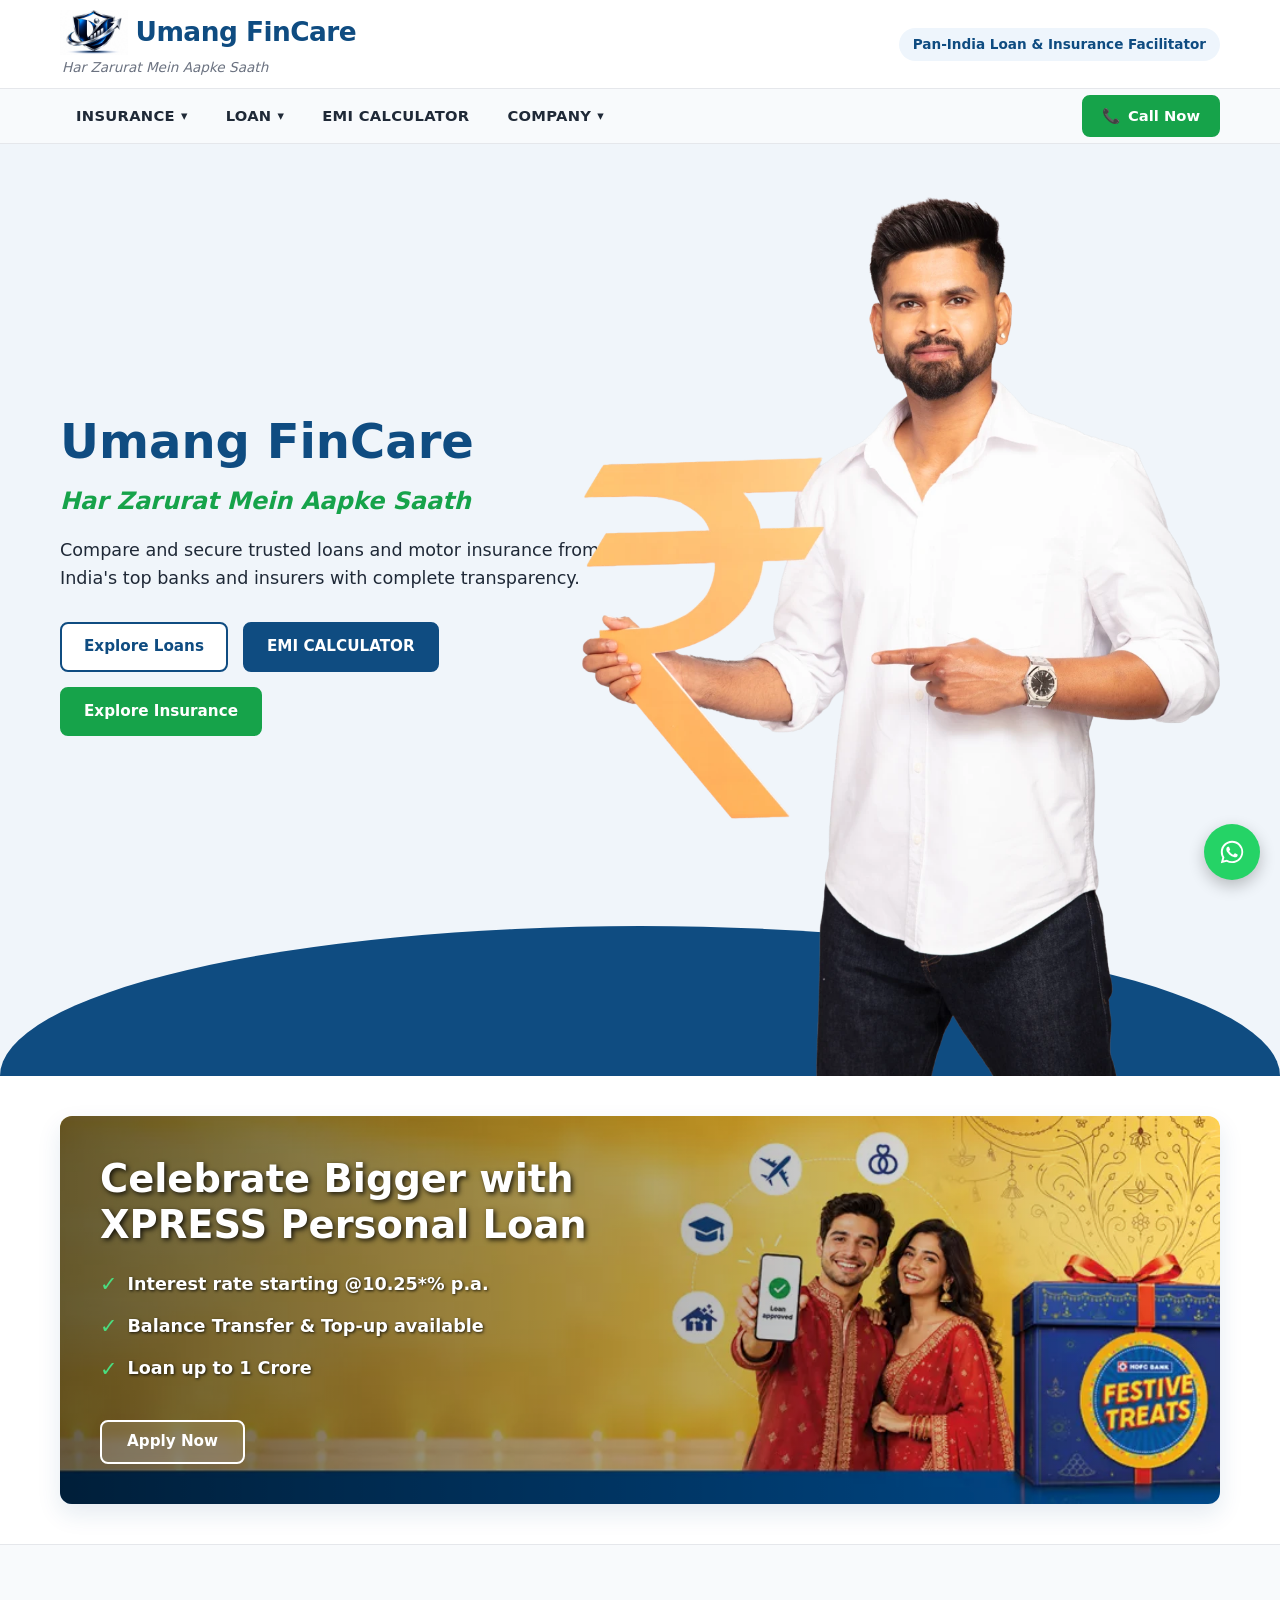
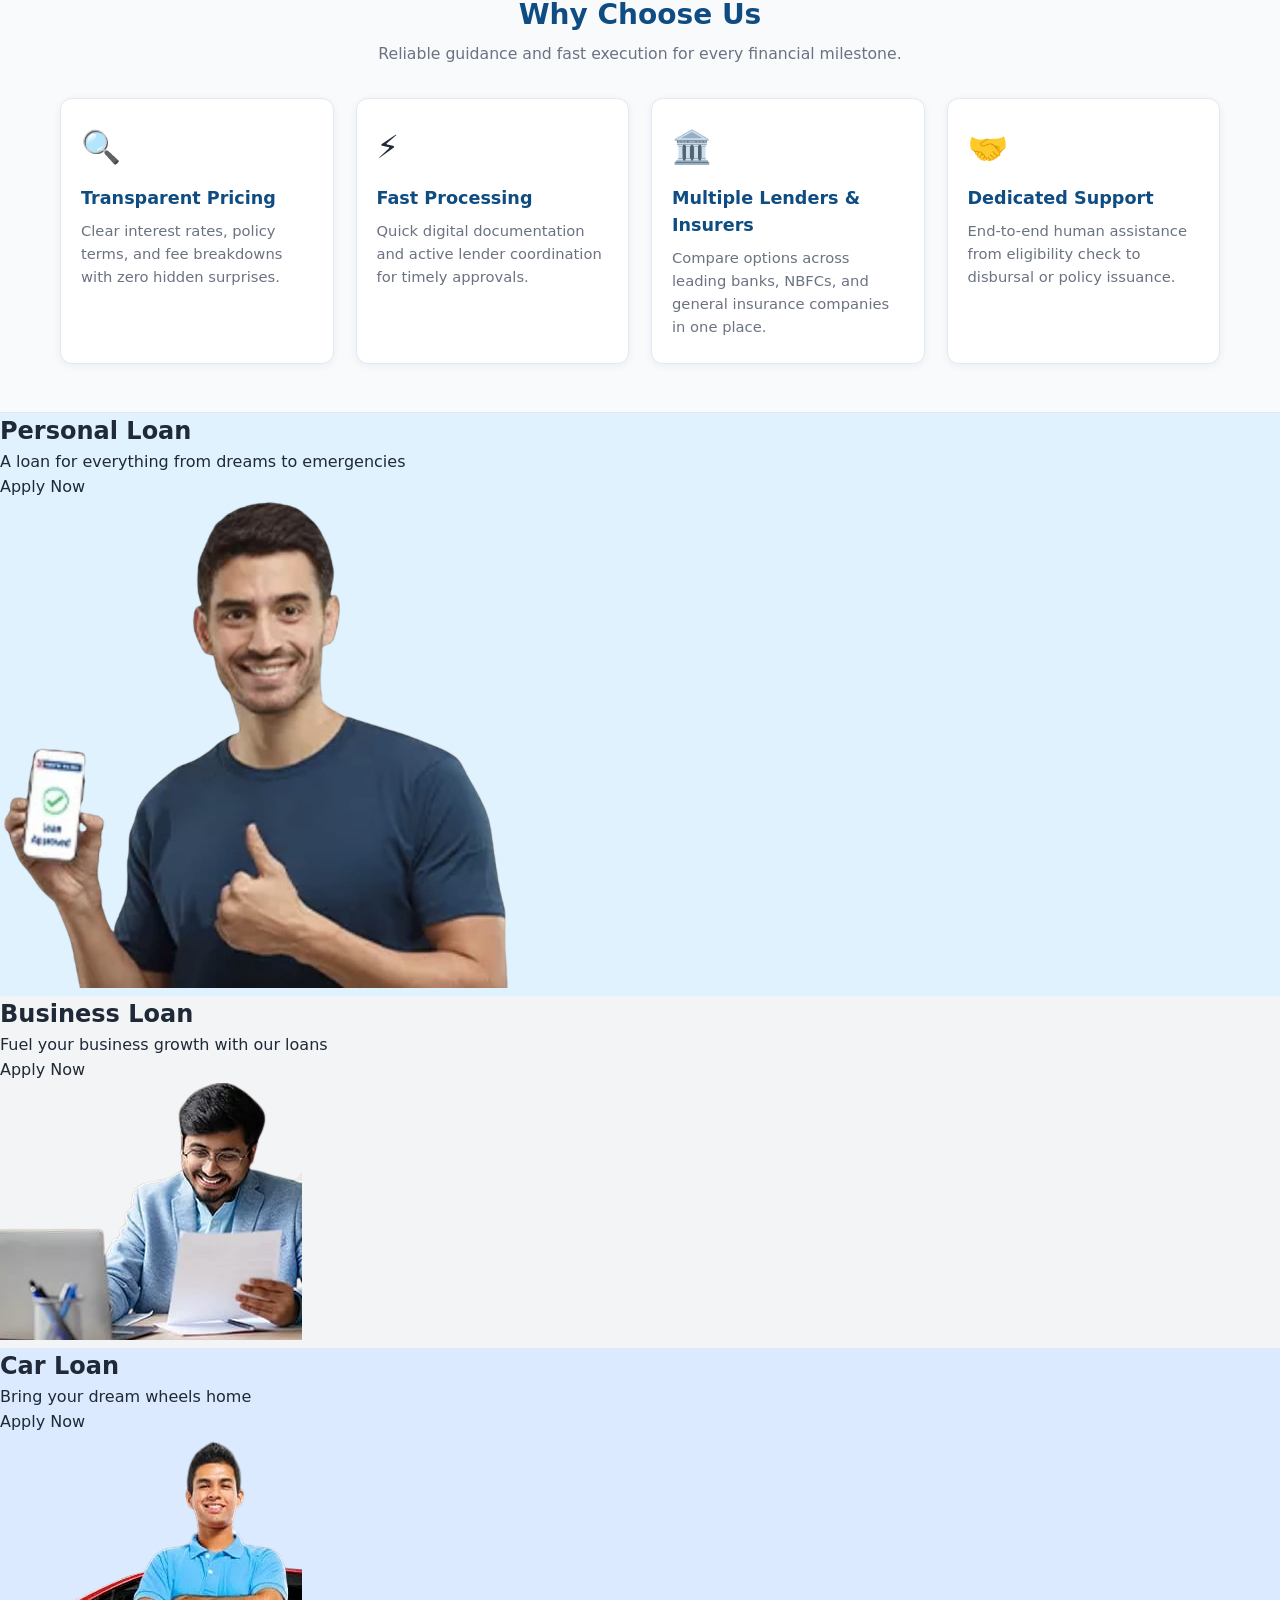
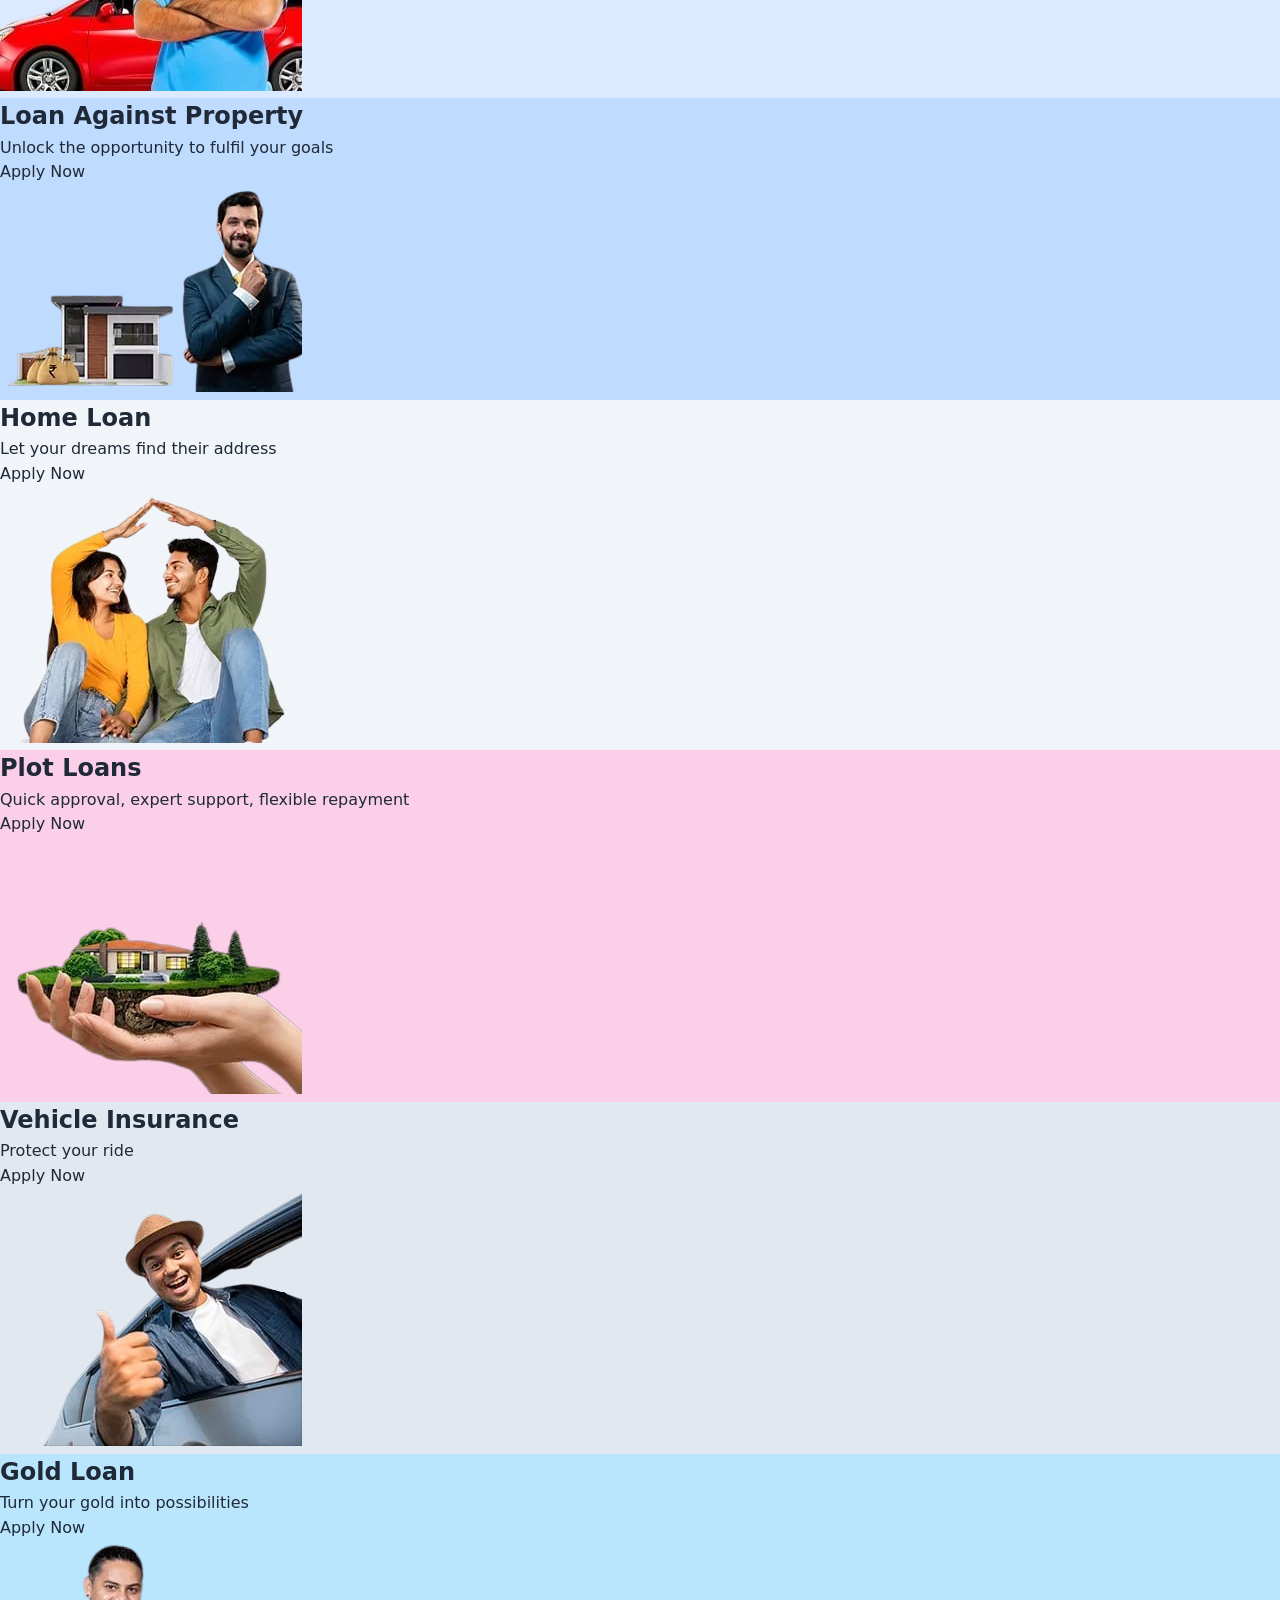
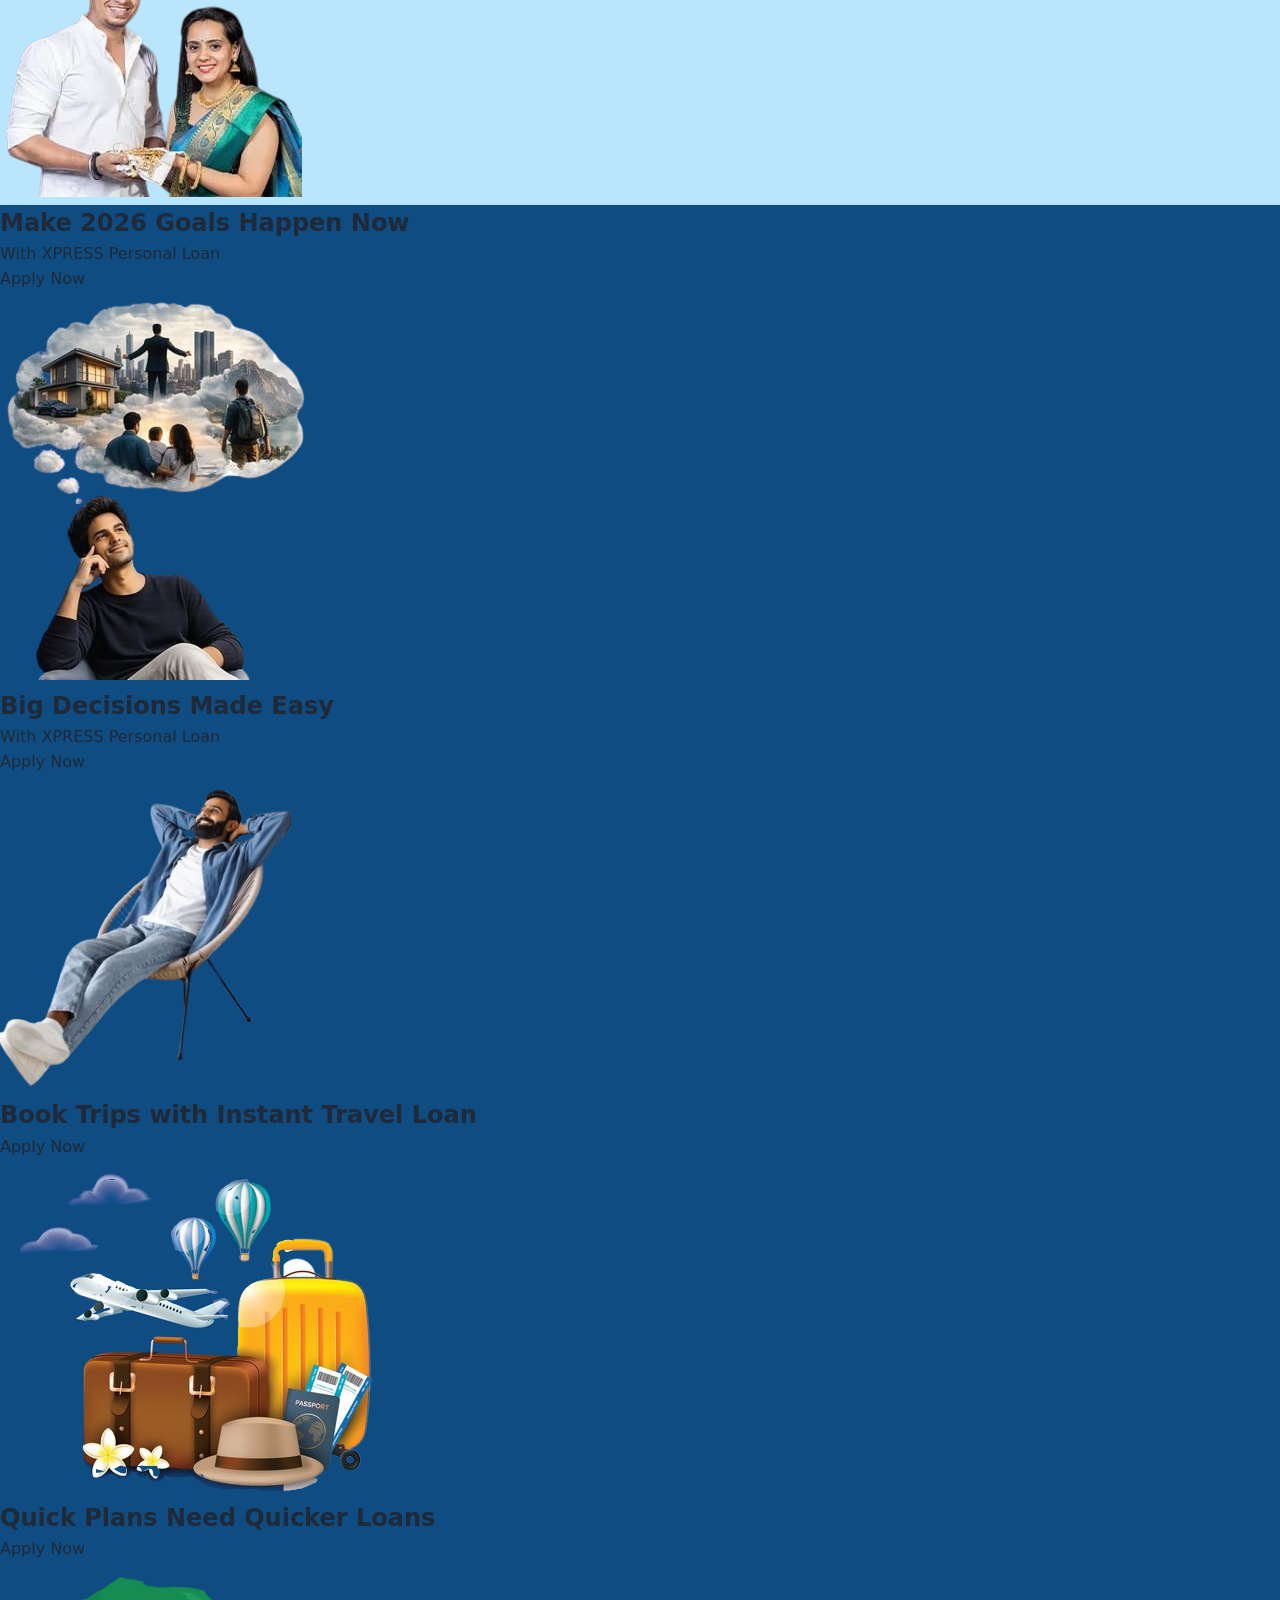
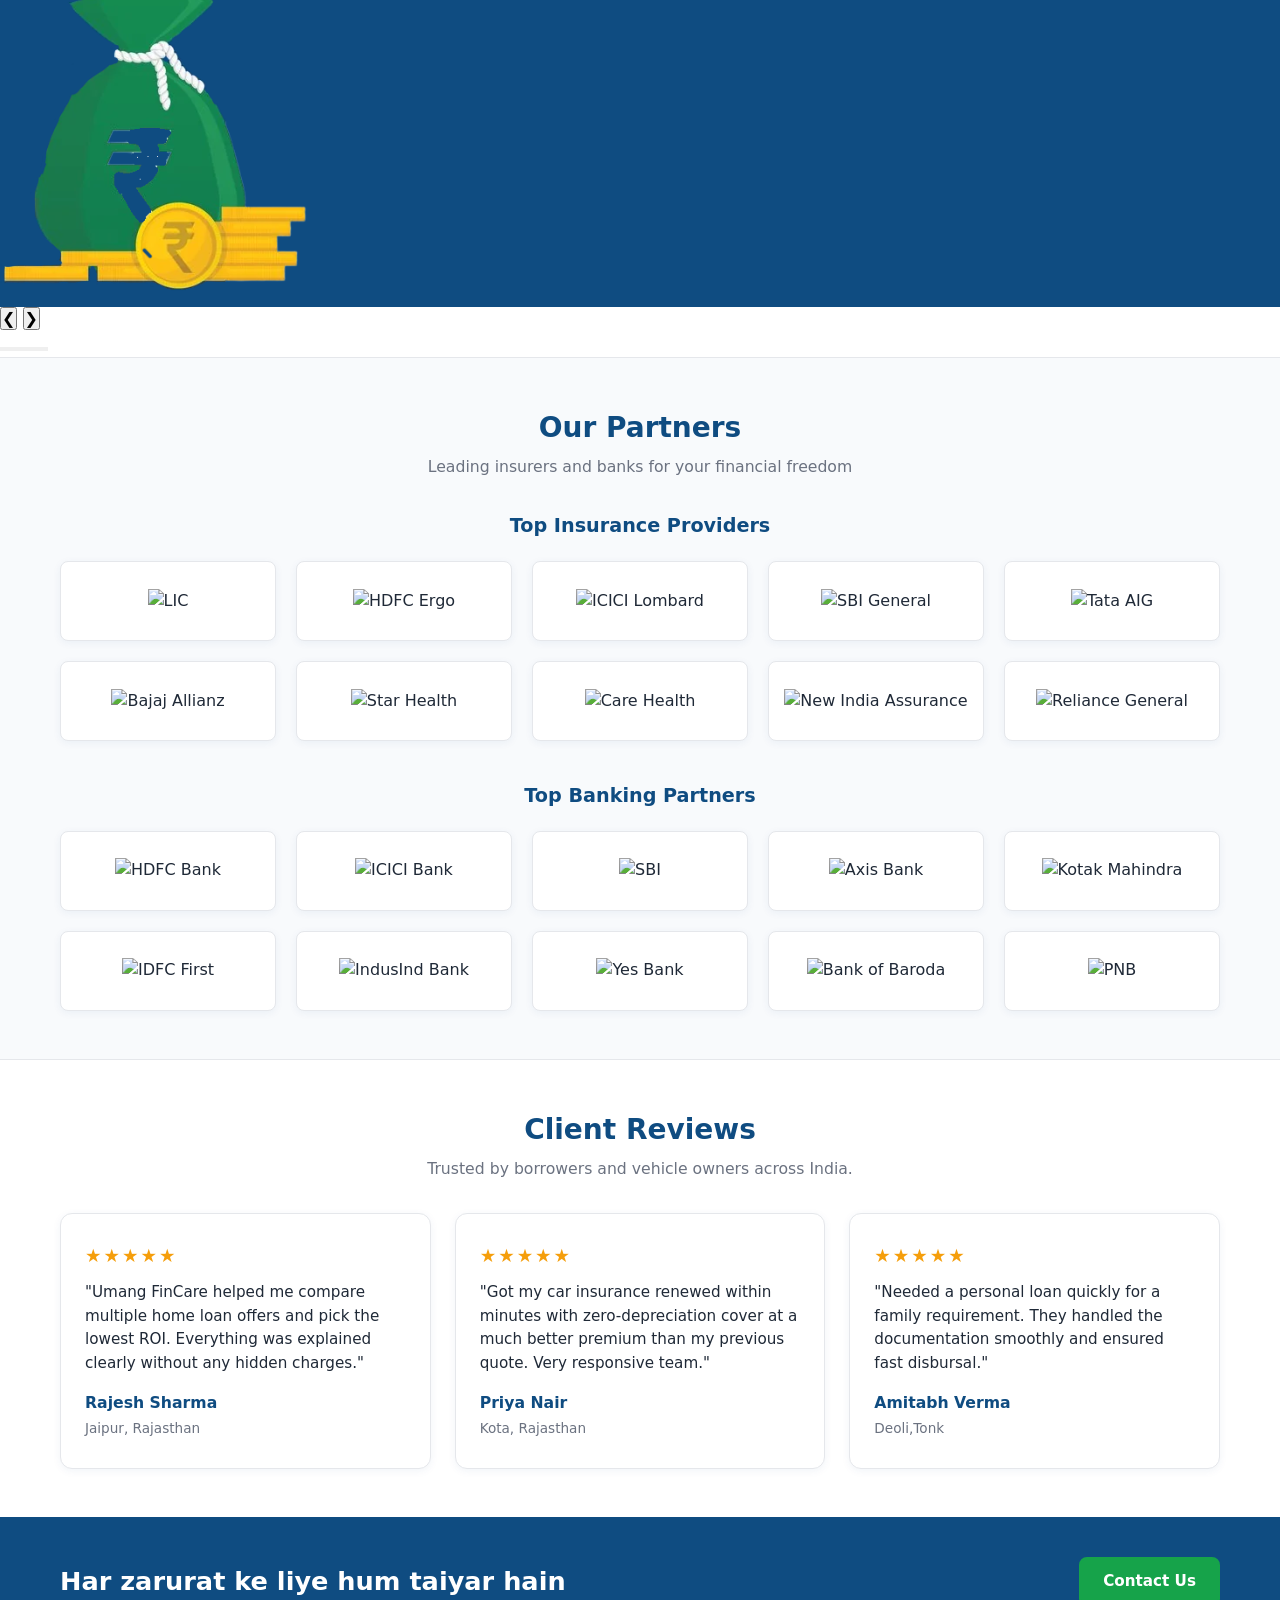
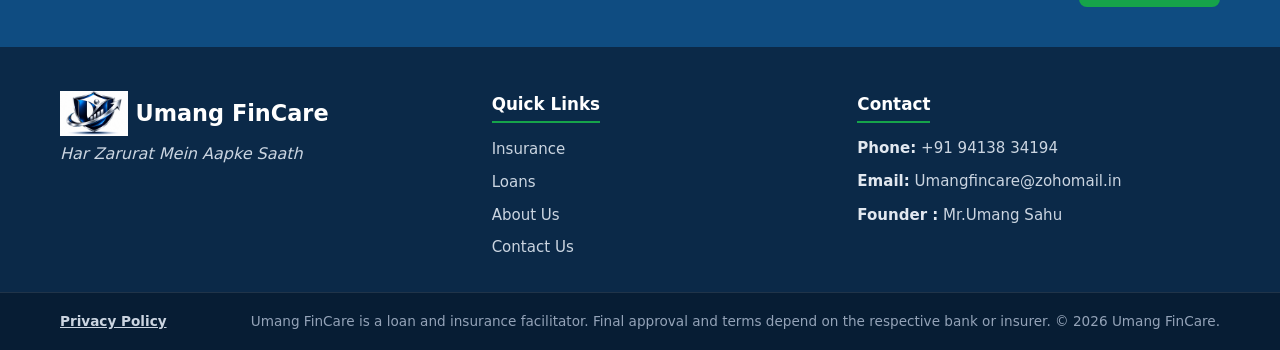
==== commit ecf300e7: "Fixed image transparency and black background" ====
--- a/index.html
+++ b/index.html
@@ -161,170 +161,167 @@
       </div>
     </section>
 
-           <!-- MOBILE ONLY HDFC STYLE SLIDER (COLORFUL & BUTTON CLICK) -->
-    <section class="mobile-slider-section">
-      <div class="slider-container">
+             <!-- ========================================== -->
+    <!-- NEW MOBILE ONLY HDFC STYLE SLIDER -->
+    <!-- ========================================== -->
+    <section class="mobile-hdfc-slider-section">
+      <div class="hdfc-slider-wrapper" id="hdfcSliderWrapper">
         
-        <!-- Slide 1: Personal Loan -->
-        <div class="slide-item active" style="background-color: #e0f2fe;">
-          <div class="slide-content">
-            <h2>Personal Loan</h2>
-            <p>A loan for everything from dreams to emergencies</p>
-            <a href="contact.html" class="apply-btn">Apply Now</a>
-          </div>
-          <div class="slide-image-wrapper">
-            <img src="personalloanslidead.jpeg" alt="Personal Loan">
-          </div>
-        </div>
-
-        <!-- Slide 2: Business Loan -->
-        <div class="slide-item" style="background-color: #f3f4f6;">
-          <div class="slide-content">
-            <h2>Business Loan</h2>
-            <p>Fuel your business growth with our loans</p>
-            <a href="contact.html" class="apply-btn">Apply Now</a>
-          </div>
-          <div class="slide-image-wrapper">
-            <img src="businessloanslidead.jpeg" alt="Business Loan">
-          </div>
-        </div>
-
-        <!-- Slide 3: Car Loan -->
-        <div class="slide-item" style="background-color: #dbeafe;">
-          <div class="slide-content">
-            <h2>Car Loan</h2>
-            <p>Bring your dream wheels home</p>
-            <a href="contact.html" class="apply-btn">Apply Now</a>
-          </div>
-          <div class="slide-image-wrapper">
-            <img src="carloanslidead.jpeg" alt="Car Loan">
-          </div>
-        </div>
-
-        <!-- Slide 4: Loan Against Property -->
-        <div class="slide-item" style="background-color: #bfdbfe;">
-          <div class="slide-content">
-            <h2>Loan Against Property</h2>
-            <p>Unlock the opportunity to fulfil your goals</p>
-            <a href="contact.html" class="apply-btn">Apply Now</a>
-          </div>
-          <div class="slide-image-wrapper">
-            <img src="propertyloanslidead.jpeg" alt="Loan Against Property">
-          </div>
-        </div>
-
-        <!-- Slide 5: Home Loan -->
-        <div class="slide-item" style="background-color: #f1f5f9;">
-          <div class="slide-content">
-            <h2>Home Loan</h2>
-            <p>Let your dreams find their address</p>
-            <a href="contact.html" class="apply-btn">Apply Now</a>
-          </div>
-          <div class="slide-image-wrapper">
-            <img src="homeloanslidead.jpeg" alt="Home Loan">
-          </div>
-        </div>
-
-        <!-- Slide 6: Plot Loans -->
-        <div class="slide-item" style="background-color: #fbcfe8;">
-          <div class="slide-content">
-            <h2>Plot Loans</h2>
-            <p>Quick approval, expert support, flexible repayment</p>
-            <a href="contact.html" class="apply-btn">Apply Now</a>
-          </div>
-          <div class="slide-image-wrapper">
-            <img src="plotloanslidead.jpeg" alt="Plot Loans">
-          </div>
-        </div>
-
-        <!-- Slide 7: Vehicle Insurance -->
-        <div class="slide-item" style="background-color: #e2e8f0;">
-          <div class="slide-content">
-            <h2>Vehicle Insurance</h2>
-            <p>Protect your ride</p>
-            <a href="contact.html" class="apply-btn">Apply Now</a>
-          </div>
-          <div class="slide-image-wrapper">
-            <img src="vehicleinsuranceslidead.jpeg" alt="Vehicle Insurance">
-          </div>
-        </div>
-
-        <!-- Slide 8: Gold Loan -->
-        <div class="slide-item" style="background-color: #bae6fd;">
-          <div class="slide-content">
-            <h2>Gold Loan</h2>
-            <p>Turn your gold into possibilities</p>
-            <a href="contact.html" class="apply-btn">Apply Now</a>
-          </div>
-          <div class="slide-image-wrapper">
-            <img src="goldloanslidead.jpeg" alt="Gold Loan">
-          </div>
-        </div>
-
-        <!-- Slide 9: HDFC Offer 1 -->
-        <div class="slide-item" style="background-color: #0f4c81;">
-          <div class="slide-content text-white">
-            <h2>Make 2026 Goals Happen Now</h2>
-            <p>With XPRESS Personal Loan</p>
-            <a href="contact.html" class="apply-btn red-btn">Apply Now</a>
-          </div>
-          <div class="slide-image-wrapper">
-            <img src="slidead1.jpeg" alt="Offer 1">
-          </div>
-        </div>
-
-        <!-- Slide 10: HDFC Offer 2 -->
-        <div class="slide-item" style="background-color: #0f4c81;">
-          <div class="slide-content text-white">
-            <h2>Big Decisions Made Easy</h2>
-            <p>With XPRESS Personal Loan</p>
-            <a href="contact.html" class="apply-btn red-btn">Apply Now</a>
-          </div>
-          <div class="slide-image-wrapper">
-            <img src="slidead2.jpeg" alt="Offer 2">
-          </div>
-        </div>
-
-        <!-- Slide 11: HDFC Offer 3 -->
-        <div class="slide-item" style="background-color: #0f4c81;">
-          <div class="slide-content text-white">
-            <h2>Book Trips with Instant Travel Loan</h2>
-            <a href="contact.html" class="apply-btn red-btn">Apply Now</a>
-          </div>
-          <div class="slide-image-wrapper">
-            <img src="slidead3.jpeg" alt="Offer 3">
-          </div>
-        </div>
-
-        <!-- Slide 12: HDFC Offer 4 -->
-        <div class="slide-item" style="background-color: #0f4c81;">
-          <div class="slide-content text-white">
-            <h2>Quick Plans Need Quicker Loans</h2>
-            <a href="contact.html" class="apply-btn red-btn">Apply Now</a>
-          </div>
-          <div class="slide-image-wrapper">
-            <img src="slidead4.jpeg" alt="Offer 4">
-          </div>
-        </div>
-
-      </div>
-      
-      <!-- Slider Dots -->
-      <div class="slider-dots">
-        <span class="dot active" onclick="currentSlide(0)"></span>
-        <span class="dot" onclick="currentSlide(1)"></span>
-        <span class="dot" onclick="currentSlide(2)"></span>
-        <span class="dot" onclick="currentSlide(3)"></span>
-        <span class="dot" onclick="currentSlide(4)"></span>
-        <span class="dot" onclick="currentSlide(5)"></span>
-        <span class="dot" onclick="currentSlide(6)"></span>
-        <span class="dot" onclick="currentSlide(7)"></span>
-        <span class="dot" onclick="currentSlide(8)"></span>
-        <span class="dot" onclick="currentSlide(9)"></span>
-        <span class="dot" onclick="currentSlide(10)"></span>
-        <span class="dot" onclick="currentSlide(11)"></span>
-      </div>
-    </section>
+        <div class="hdfc-slider-track" id="hdfcSliderTrack">
+          <!-- Slide 1 -->
+          <div class="hdfc-slide" style="background-color: #e0f2fe;">
+            <div class="hdfc-slide-top">
+              <h2>Personal Loan</h2>
+              <p>A loan for everything from dreams to emergencies</p>
+              <a href="contact.html" class="hdfc-apply-btn btn-blue">Apply Now</a>
+            </div>
+            <div class="hdfc-slide-bottom">
+              <img src="personalloanslidead.png" alt="Personal Loan">
+            </div>
+          </div>
+
+          <!-- Slide 2 -->
+          <div class="hdfc-slide" style="background-color: #f3f4f6;">
+            <div class="hdfc-slide-top">
+              <h2>Business Loan</h2>
+              <p>Fuel your business growth with our loans</p>
+              <a href="contact.html" class="hdfc-apply-btn btn-red">Apply Now</a>
+            </div>
+            <div class="hdfc-slide-bottom">
+              <img src="businessloanslidead.png" alt="Business Loan">
+            </div>
+          </div>
+
+          <!-- Slide 3 -->
+          <div class="hdfc-slide" style="background-color: #dbeafe;">
+            <div class="hdfc-slide-top">
+              <h2>Car Loan</h2>
+              <p>Bring your dream wheels home</p>
+              <a href="contact.html" class="hdfc-apply-btn btn-blue">Apply Now</a>
+            </div>
+            <div class="hdfc-slide-bottom">
+              <img src="carloanslidead.png" alt="Car Loan">
+            </div>
+          </div>
+
+          <!-- Slide 4 -->
+          <div class="hdfc-slide" style="background-color: #bfdbfe;">
+            <div class="hdfc-slide-top">
+              <h2>Loan Against Property</h2>
+              <p>Unlock the opportunity to fulfil your goals</p>
+              <a href="contact.html" class="hdfc-apply-btn btn-blue">Apply Now</a>
+            </div>
+            <div class="hdfc-slide-bottom">
+              <img src="propertyloanslidead.png" alt="Loan Against Property">
+            </div>
+          </div>
+
+          <!-- Slide 5 -->
+          <div class="hdfc-slide" style="background-color: #f1f5f9;">
+            <div class="hdfc-slide-top">
+              <h2>Home Loan</h2>
+              <p>Let your dreams find their address</p>
+              <a href="contact.html" class="hdfc-apply-btn btn-red">Apply Now</a>
+            </div>
+            <div class="hdfc-slide-bottom">
+              <img src="homeloanslidead.png" alt="Home Loan">
+            </div>
+          </div>
+
+          <!-- Slide 6 -->
+          <div class="hdfc-slide" style="background-color: #fbcfe8;">
+            <div class="hdfc-slide-top">
+              <h2>Plot Loans</h2>
+              <p>Quick approval, expert support, flexible repayment</p>
+              <a href="contact.html" class="hdfc-apply-btn btn-blue">Apply Now</a>
+            </div>
+            <div class="hdfc-slide-bottom">
+              <img src="plotloanslidead.png" alt="Plot Loans">
+            </div>
+          </div>
+
+          <!-- Slide 7 -->
+          <div class="hdfc-slide" style="background-color: #e2e8f0;">
+            <div class="hdfc-slide-top">
+              <h2>Vehicle Insurance</h2>
+              <p>Protect your ride</p>
+              <a href="contact.html" class="hdfc-apply-btn btn-red">Apply Now</a>
+            </div>
+            <div class="hdfc-slide-bottom">
+              <img src="vehicleinsuranceslidead.png" alt="Vehicle Insurance">
+            </div>
+          </div>
+
+          <!-- Slide 8 -->
+          <div class="hdfc-slide" style="background-color: #bae6fd;">
+            <div class="hdfc-slide-top">
+              <h2>Gold Loan</h2>
+              <p>Turn your gold into possibilities</p>
+              <a href="contact.html" class="hdfc-apply-btn btn-blue">Apply Now</a>
+            </div>
+            <div class="hdfc-slide-bottom">
+              <img src="goldloanslidead.png" alt="Gold Loan">
+            </div>
+          </div>
+
+          <!-- Slide 9 -->
+          <div class="hdfc-slide slide-dark" style="background-color: #0f4c81;">
+            <div class="hdfc-slide-top">
+              <h2>Make 2026 Goals Happen Now</h2>
+              <p>With XPRESS Personal Loan</p>
+              <a href="contact.html" class="hdfc-apply-btn btn-red">Apply Now</a>
+            </div>
+            <div class="hdfc-slide-bottom">
+              <img src="slidead1.png" alt="Make 2026 Goals Happen Now">
+            </div>
+          </div>
+
+          <!-- Slide 10 -->
+          <div class="hdfc-slide slide-dark" style="background-color: #0f4c81;">
+            <div class="hdfc-slide-top">
+              <h2>Big Decisions Made Easy</h2>
+              <p>With XPRESS Personal Loan</p>
+              <a href="contact.html" class="hdfc-apply-btn btn-red">Apply Now</a>
+            </div>
+            <div class="hdfc-slide-bottom">
+              <img src="slidead2.png" alt="Big Decisions Made Easy">
+            </div>
+          </div>
+
+          <!-- Slide 11 -->
+          <div class="hdfc-slide slide-dark" style="background-color: #0f4c81;">
+            <div class="hdfc-slide-top">
+              <h2>Book Trips with Instant Travel Loan</h2>
+              <a href="contact.html" class="hdfc-apply-btn btn-red">Apply Now</a>
+            </div>
+            <div class="hdfc-slide-bottom">
+              <img src="slidead3.png" alt="Book Trips">
+            </div>
+          </div>
+
+          <!-- Slide 12 -->
+          <div class="hdfc-slide slide-dark" style="background-color: #0f4c81;">
+            <div class="hdfc-slide-top">
+              <h2>Quick Plans Need Quicker Loans</h2>
+              <a href="contact.html" class="hdfc-apply-btn btn-red">Apply Now</a>
+            </div>
+            <div class="hdfc-slide-bottom">
+              <img src="slidead4.png" alt="Quicker Loans">
+            </div>
+          </div>
+        </div>
+
+        <!-- LEFT & RIGHT ARROWS -->
+        <button class="hdfc-arrow left-arrow" id="hdfcPrevBtn">&#10094;</button>
+        <button class="hdfc-arrow right-arrow" id="hdfcNextBtn">&#10095;</button>
+
+        <!-- Pagination Dots -->
+        <div class="hdfc-pagination" id="hdfcPagination"></div>
+
+      </div>
+    </section>
+    <!-- ========================================== -->
+
         <!-- OUR PARTNERS SECTION -->
     <section class="section section-light">
       <div class="container">
--- a/css/style.css
+++ b/css/style.css
@@ -876,6 +876,40 @@
   .header-top-badge { display: none; }
   .brand-title { font-size: 1.45rem; }
 
+  /* Arrows */
+  .hdfc-arrow {
+    position: absolute;
+    top: 50%;
+    transform: translateY(-50%);
+    background-color: rgba(255, 255, 255, 0.7);
+    color: #0f4c81;
+    border: none;
+    width: 32px;
+    height: 32px;
+    border-radius: 50%;
+    font-size: 1rem;
+    font-weight: bold;
+    display: flex;
+    align-items: center;
+    justify-content: center;
+    cursor: pointer;
+    z-index: 10;
+    box-shadow: 0 2px 8px rgba(0, 0, 0, 0.2);
+    transition: background-color 0.2s ease;
+  }
+
+  .hdfc-arrow:active {
+    background-color: rgba(255, 255, 255, 1);
+  }
+
+  .left-arrow {
+    left: 10px;
+  }
+
+  .right-arrow {
+    right: 10px;
+  }
+
   .hamburger-btn {
     display: flex;
     flex-direction: column;
@@ -1149,130 +1183,150 @@
     padding: 8px !important;
   }
   /* ==========================================================================
-   MOBILE ONLY HDFC STYLE SLIDER (COLORFUL CARDS)
-   ========================================================================== */
-.mobile-slider-section {
+   NEW MOBILE ONLY HDFC STYLE SLIDER (PERFECT FIX)
+   ========================================================================== */
+.mobile-hdfc-slider-section {
   display: none;
-  background-color: var(--white);
-  padding: 15px 0;
-  margin-bottom: 20px;
 }
 
 @media (max-width: 768px) {
-  .mobile-slider-section {
+  .mobile-hdfc-slider-section {
     display: block;
-  }
-}
-
-.slider-container {
-  position: relative;
-  width: 100%;
-  height: 450px; /* हाइट को एडजस्ट किया ताकि टेक्स्ट और इमेज दोनों फिट हों */
-  overflow: hidden;
-  border-radius: 12px;
-  box-shadow: 0 4px 15px rgba(0,0,0,0.1);
-}
-
-.slide-item {
-  position: absolute;
-  top: 0;
-  left: 0;
-  width: 100%;
-  height: 100%;
-  opacity: 0;
-  transition: opacity 0.5s ease-in-out;
-  display: flex;
-  flex-direction: column;
-  /* कोई लिंक नहीं है, इसलिए पूरा कार्ड क्लिकेबल नहीं होगा */
-  border-radius: 12px;
-  overflow: hidden;
-}
-
-.slide-item.active {
-  opacity: 1;
-  z-index: 1;
-}
-
-/* टेक्स्ट वाला हिस्सा (ऊपर) */
-.slide-content {
-  padding: 25px 20px 15px 20px;
-  z-index: 2;
-  display: flex;
-  flex-direction: column;
-  align-items: flex-start;
-}
-
-.slide-content h2 {
-  font-size: 1.5rem;
-  color: #1f2937;
-  font-weight: 800;
-  margin-bottom: 8px;
-  line-height: 1.2;
-}
-
-.slide-content p {
-  font-size: 0.9rem;
-  color: #4b5563;
-  margin-bottom: 15px;
-  font-weight: 500;
-}
-
-/* इमेज वाला हिस्सा (नीचे) */
-.slide-image-wrapper {
-  flex: 1;
-  width: 100%;
-  display: flex;
-  align-items: flex-end;
-  justify-content: center;
-  overflow: hidden;
-}
-
-.slide-image-wrapper img {
-  width: 100%;
-  height: 100%;
-  object-fit: contain; /* इमेज पूरी दिखेगी, कटेगी नहीं */
-  object-position: bottom center;
-}
-
-/* बटन */
-.apply-btn {
-  background-color: #0f4c81;
-  color: white;
-  padding: 8px 22px;
-  border-radius: 6px;
-  font-size: 0.9rem;
-  font-weight: 600;
-  display: inline-block;
-  text-decoration: none;
-}
-
-.text-white h2, .text-white p {
-  color: #ffffff;
-}
-.red-btn {
-  background-color: #dc2626;
-}
-
-/* Dots */
-.slider-dots {
-  text-align: center;
-  margin-top: 15px;
-}
-
-.slider-dots .dot {
-  height: 8px;
-  width: 8px;
-  margin: 0 3px;
-  background-color: #cbd5e1;
-  border-radius: 50%;
-  display: inline-block;
-  cursor: pointer;
-  transition: all 0.3s ease;
-}
-
-.slider-dots .dot.active {
-  background-color: #0f4c81;
-  width: 22px;
-  border-radius: 10px;
-}
+    padding: 20px 15px;
+    background-color: var(--white);
+  }
+
+  .hdfc-slider-wrapper {
+    position: relative;
+    width: 100%;
+    overflow: hidden;
+    border-radius: 12px;
+    box-shadow: 0 4px 15px rgba(0,0,0,0.1);
+  }
+
+  .hdfc-slider-track {
+    display: flex;
+    width: 100%;
+    transition: transform 0.4s ease-in-out;
+    will-change: transform;
+  }
+
+  .hdfc-slide {
+    flex: 0 0 100%;
+    width: 100%;
+    height: 420px;
+    display: flex;
+    flex-direction: column;
+    justify-content: space-between;
+    border-radius: 12px;
+    overflow: hidden;
+    user-select: none;
+  }
+
+  .hdfc-slide-top {
+    padding: 25px 20px 10px;
+    text-align: left;
+    z-index: 2;
+  }
+
+  .hdfc-slide-top h2 {
+    font-size: 1.4rem;
+    font-weight: 800;
+    color: #1f2937;
+    margin-bottom: 6px;
+    line-height: 1.2;
+  }
+
+  .hdfc-slide-top p {
+    font-size: 0.9rem;
+    color: #4b5563;
+    margin-bottom: 15px;
+  }
+
+  /* Dark Slide Text */
+  .hdfc-slide.slide-dark .hdfc-slide-top h2 { color: #ffffff; }
+  .hdfc-slide.slide-dark .hdfc-slide-top p { color: #e2e8f0; }
+
+  /* Apply Buttons */
+  .hdfc-apply-btn {
+    display: inline-block;
+    padding: 8px 22px;
+    font-size: 0.9rem;
+    font-weight: 600;
+    color: #ffffff;
+    border-radius: 6px;
+    text-decoration: none;
+  }
+  .hdfc-apply-btn.btn-blue { background-color: #0f4c81; }
+  .hdfc-apply-btn.btn-red { background-color: #dc2626; }
+
+  /* Image Area */
+  .hdfc-slide-bottom {
+    width: 100%;
+    height: 230px;
+    display: flex;
+    align-items: flex-end;
+    justify-content: center;
+    padding: 0 10px;
+  }
+
+  .hdfc-slide-bottom img {
+    width: 100%;
+    height: 100%;
+    object-fit: contain;
+    object-position: bottom center;
+    display: block;
+  }
+
+  /* Arrows */
+  .hdfc-arrow {
+    position: absolute;
+    top: 50%;
+    transform: translateY(-50%);
+    background-color: rgba(255, 255, 255, 0.8);
+    color: #0f4c81;
+    border: none;
+    width: 34px;
+    height: 34px;
+    border-radius: 50%;
+    font-size: 1rem;
+    font-weight: bold;
+    display: flex;
+    align-items: center;
+    justify-content: center;
+    cursor: pointer;
+    z-index: 10;
+    box-shadow: 0 2px 8px rgba(0, 0, 0, 0.2);
+  }
+  .hdfc-arrow:active { background-color: #ffffff; }
+  .left-arrow { left: 10px; }
+  .right-arrow { right: 10px; }
+
+  /* Dots */
+  .hdfc-pagination {
+    display: flex;
+    justify-content: center;
+    align-items: center;
+    gap: 6px;
+    margin-top: 15px;
+  }
+
+  .hdfc-dot {
+    width: 8px;
+    height: 8px;
+    border-radius: 50%;
+    background-color: #cbd5e1;
+    border: none;
+    padding: 0;
+    cursor: pointer;
+    transition: all 0.3s ease;
+  }
+
+  .hdfc-dot.active {
+    width: 24px;
+    border-radius: 10px;
+    background-color: #0f4c81;
+  }
+}
+
 }
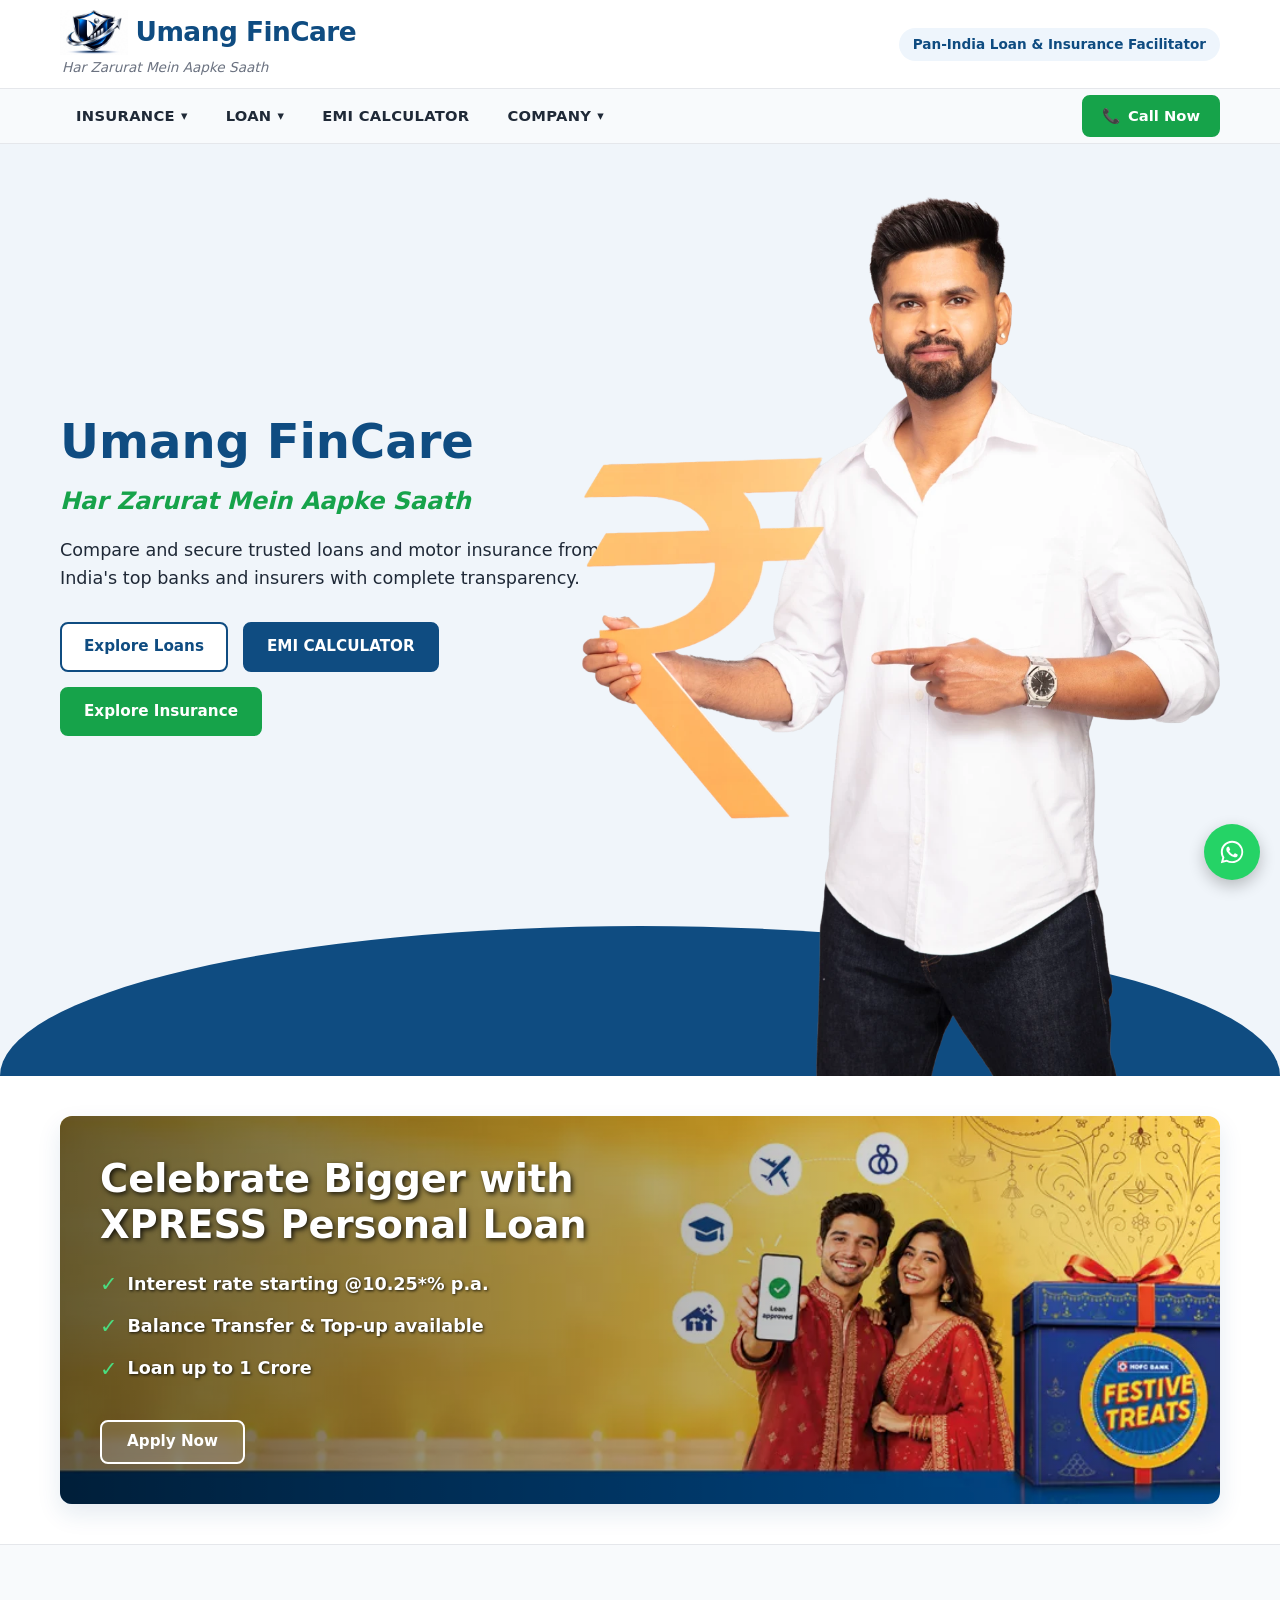
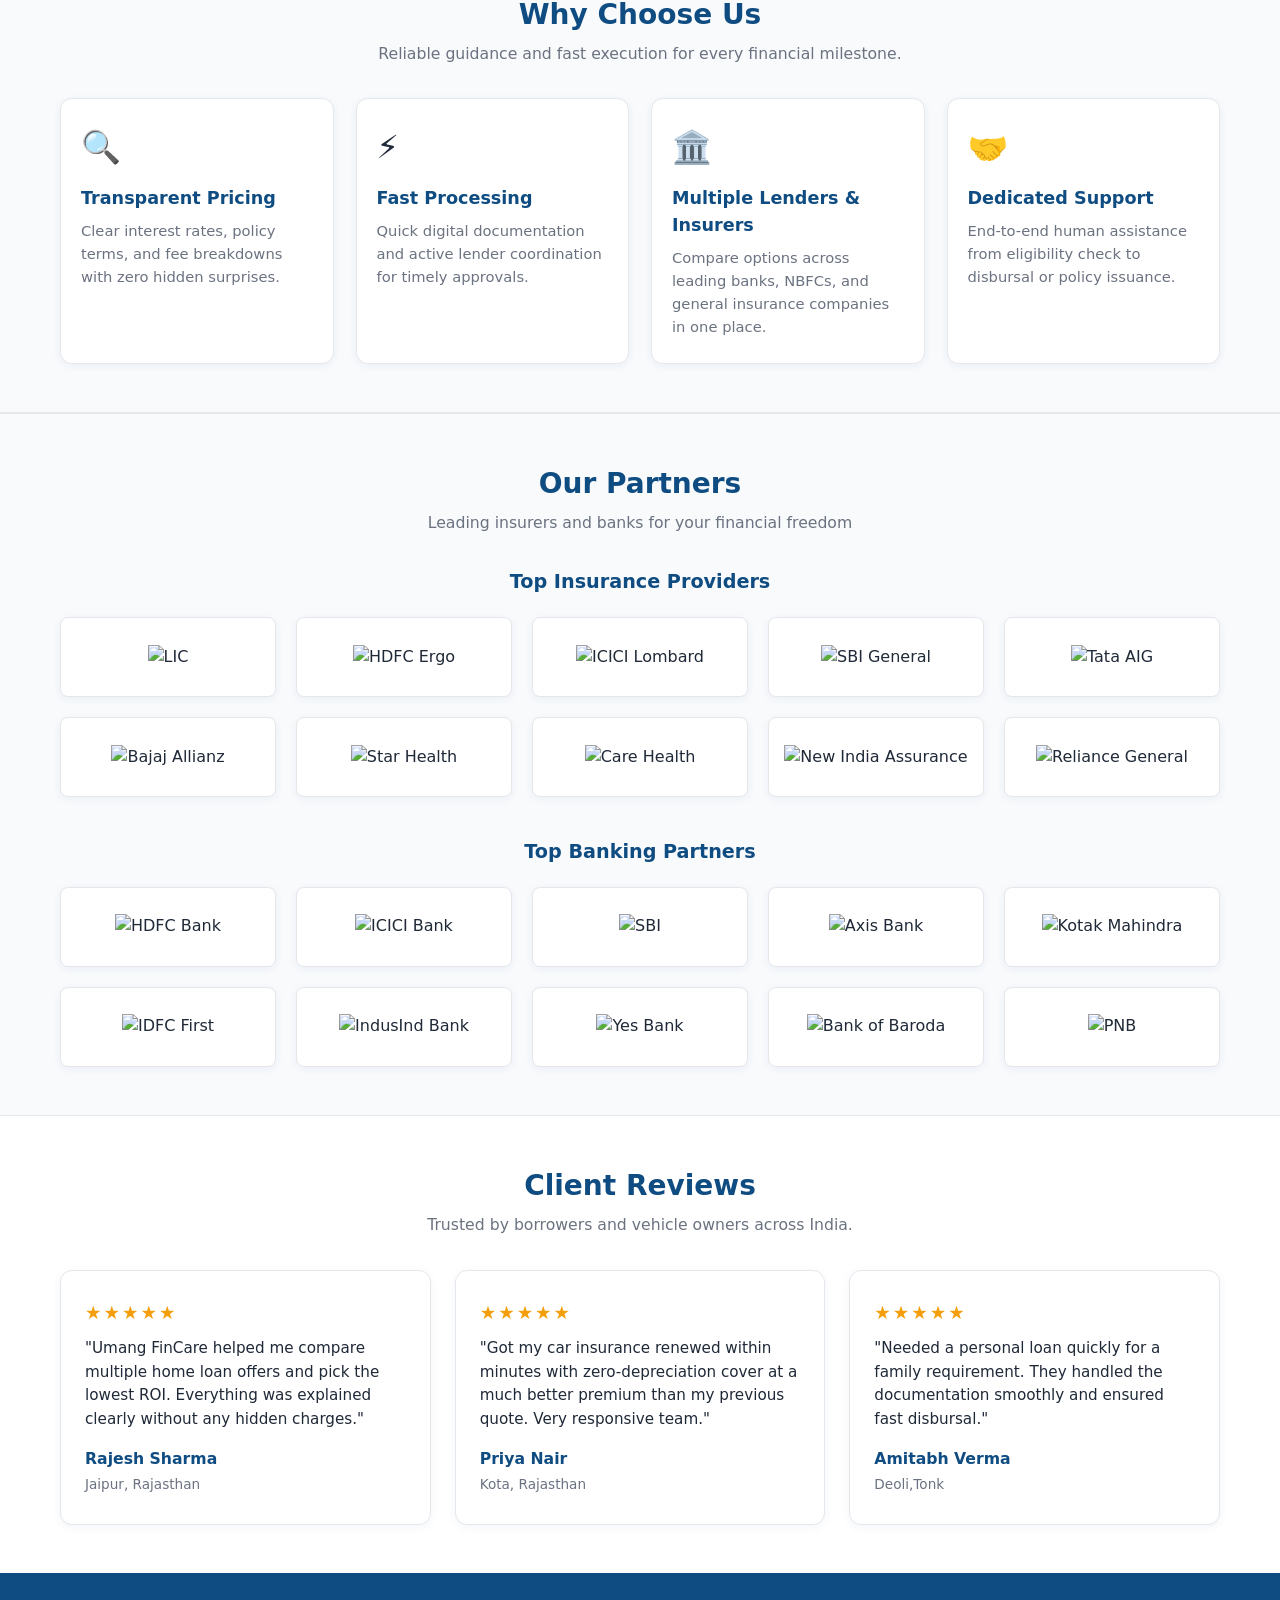
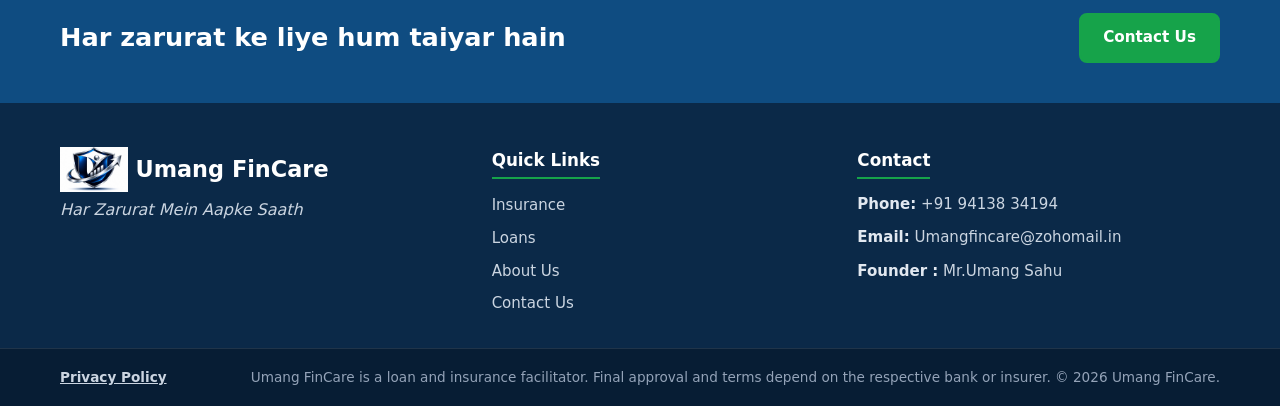
==== commit 2996efdd: "Fixed broken HTML tags and CSS nesting" ====
--- a/index.html
+++ b/index.html
@@ -110,7 +110,7 @@
     <section class="ad-section">
       <div class="container">
         <div class="ad-banner-container">
-          <img src="festivalofferad01.jpeg" alt="Festival Offer" class="ad-banner-img">
+          <img src="festivalofferad01.png" alt="Festival Offer" class="ad-banner-img">
           
           <div class="ad-overlay">
             <h2>Celebrate Bigger with XPRESS Personal Loan</h2>
@@ -168,6 +168,17 @@
       <div class="hdfc-slider-wrapper" id="hdfcSliderWrapper">
         
         <div class="hdfc-slider-track" id="hdfcSliderTrack">
+              <!-- Slide 9 -->
+          <div class="hdfc-slide slide-dark" style="background-color: #0f4c81;">
+            <div class="hdfc-slide-top">
+              <h2>Make 2026 Goals Happen Now</h2>
+              <p>With XPRESS Personal Loan</p>
+              <a href="contact.html" class="hdfc-apply-btn btn-red">Apply Now</a>
+            </div>
+            <div class="hdfc-slide-bottom">
+              <img src="slidead1.png" alt="Make 2026 Goals Happen Now">
+            </div>
+          </div>
           <!-- Slide 1 -->
           <div class="hdfc-slide" style="background-color: #e0f2fe;">
             <div class="hdfc-slide-top">
@@ -264,17 +275,7 @@
             </div>
           </div>
 
-          <!-- Slide 9 -->
-          <div class="hdfc-slide slide-dark" style="background-color: #0f4c81;">
-            <div class="hdfc-slide-top">
-              <h2>Make 2026 Goals Happen Now</h2>
-              <p>With XPRESS Personal Loan</p>
-              <a href="contact.html" class="hdfc-apply-btn btn-red">Apply Now</a>
-            </div>
-            <div class="hdfc-slide-bottom">
-              <img src="slidead1.png" alt="Make 2026 Goals Happen Now">
-            </div>
-          </div>
+     
 
           <!-- Slide 10 -->
           <div class="hdfc-slide slide-dark" style="background-color: #0f4c81;">
--- a/css/style.css
+++ b/css/style.css
@@ -1167,7 +1167,9 @@
     grid-template-columns: repeat(4, 1fr) !important;
   }
 }
-
+/* ==========================================================================
+   SMALL MOBILE BREAKPOINT (max-width: 480px)
+   ========================================================================== */
 @media (max-width: 480px) {
   .hero-content h1 { font-size: 1.6rem; }
   .hero-tagline { font-size: 1rem; }
@@ -1182,8 +1184,10 @@
     height: 60px !important;
     padding: 8px !important;
   }
-  /* ==========================================================================
-   NEW MOBILE ONLY HDFC STYLE SLIDER (PERFECT FIX)
+}
+
+/* ==========================================================================
+   NEW MOBILE ONLY HDFC STYLE SLIDER
    ========================================================================== */
 .mobile-hdfc-slider-section {
   display: none;
@@ -1243,11 +1247,9 @@
     margin-bottom: 15px;
   }
 
-  /* Dark Slide Text */
   .hdfc-slide.slide-dark .hdfc-slide-top h2 { color: #ffffff; }
   .hdfc-slide.slide-dark .hdfc-slide-top p { color: #e2e8f0; }
 
-  /* Apply Buttons */
   .hdfc-apply-btn {
     display: inline-block;
     padding: 8px 22px;
@@ -1260,7 +1262,6 @@
   .hdfc-apply-btn.btn-blue { background-color: #0f4c81; }
   .hdfc-apply-btn.btn-red { background-color: #dc2626; }
 
-  /* Image Area */
   .hdfc-slide-bottom {
     width: 100%;
     height: 230px;
@@ -1278,7 +1279,6 @@
     display: block;
   }
 
-  /* Arrows */
   .hdfc-arrow {
     position: absolute;
     top: 50%;
@@ -1302,7 +1302,6 @@
   .left-arrow { left: 10px; }
   .right-arrow { right: 10px; }
 
-  /* Dots */
   .hdfc-pagination {
     display: flex;
     justify-content: center;
@@ -1329,4 +1328,21 @@
   }
 }
 
+/* ==========================================================================
+   LOAN CARDS - IMAGE INSTEAD OF EMOJI
+   ========================================================================== */
+.trust-card-img {
+  height: 80px; 
+  width: 100%;
+  display: flex;
+  align-items: center;
+  justify-content: flex-start; 
+  margin-bottom: 15px;
+}
+
+.trust-card-img img {
+  max-height: 100%;
+  max-width: 100%;
+  object-fit: contain; 
+  display: block;
 }
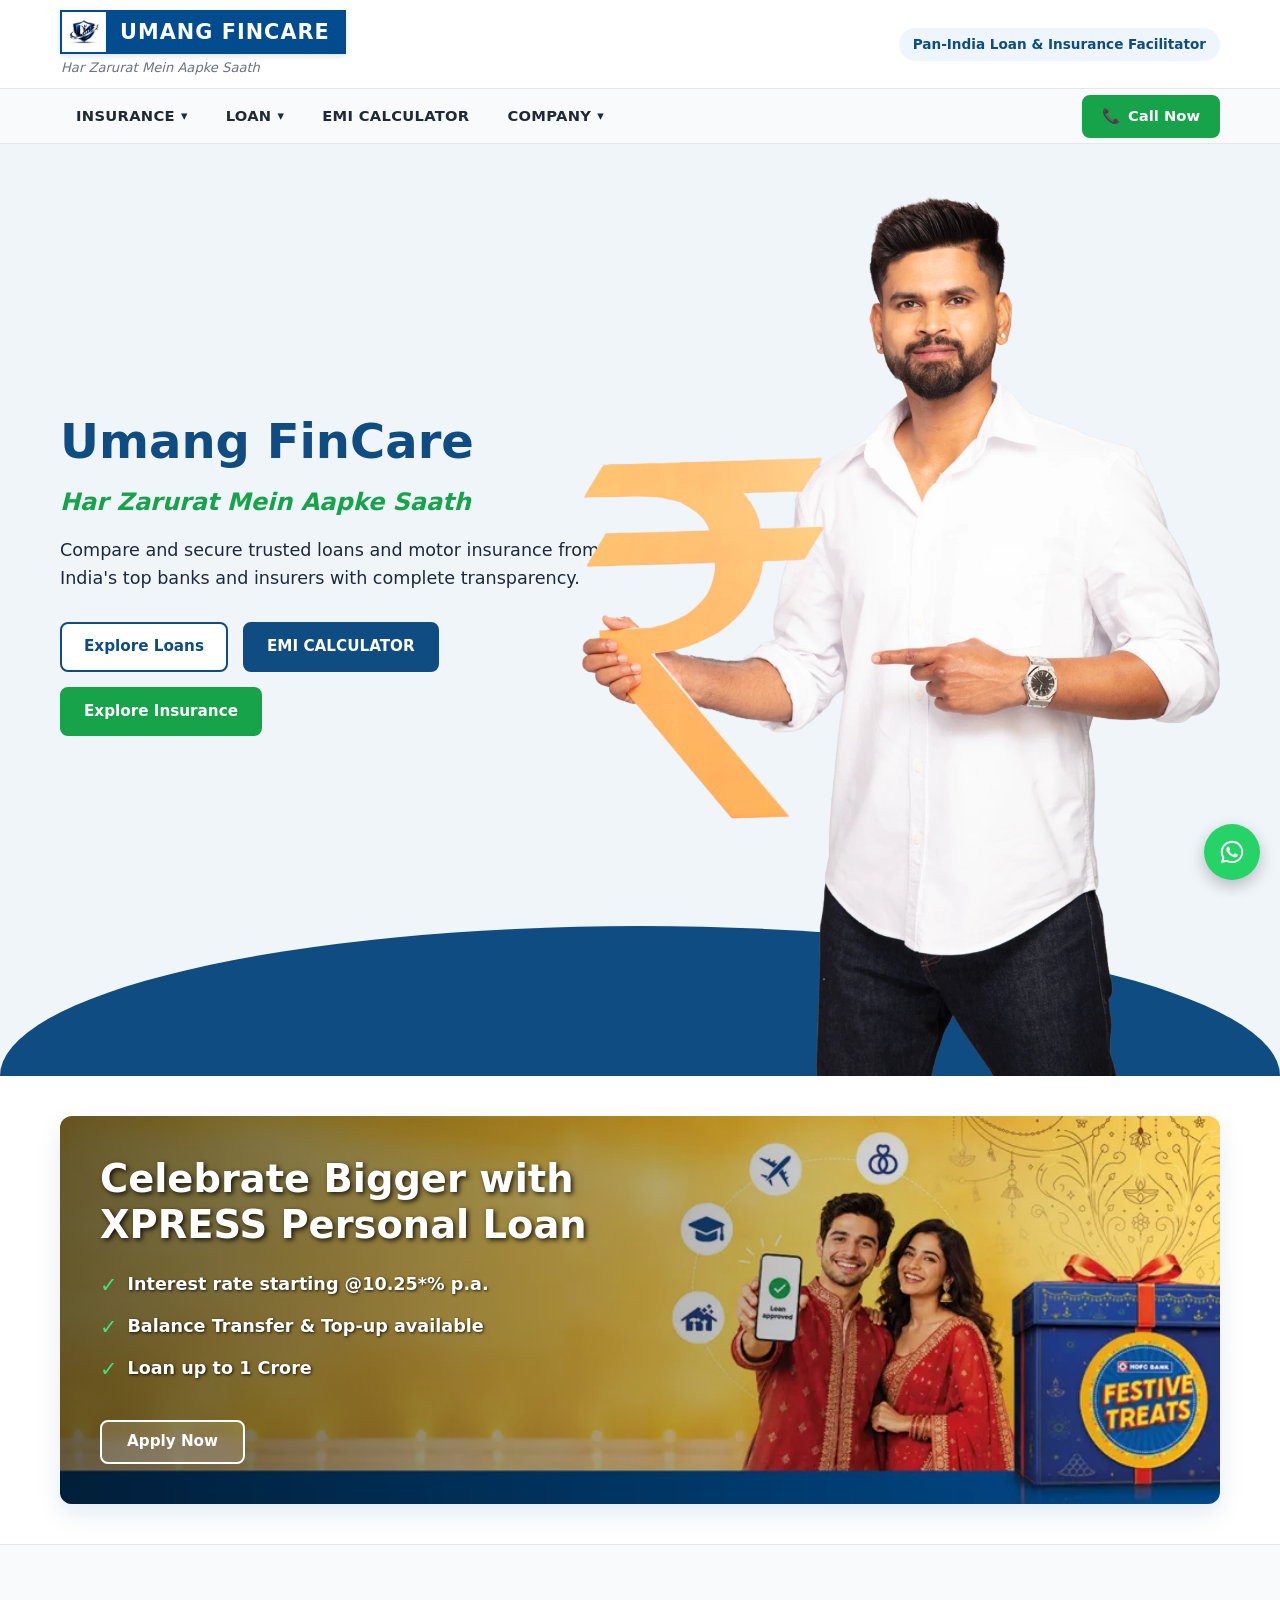
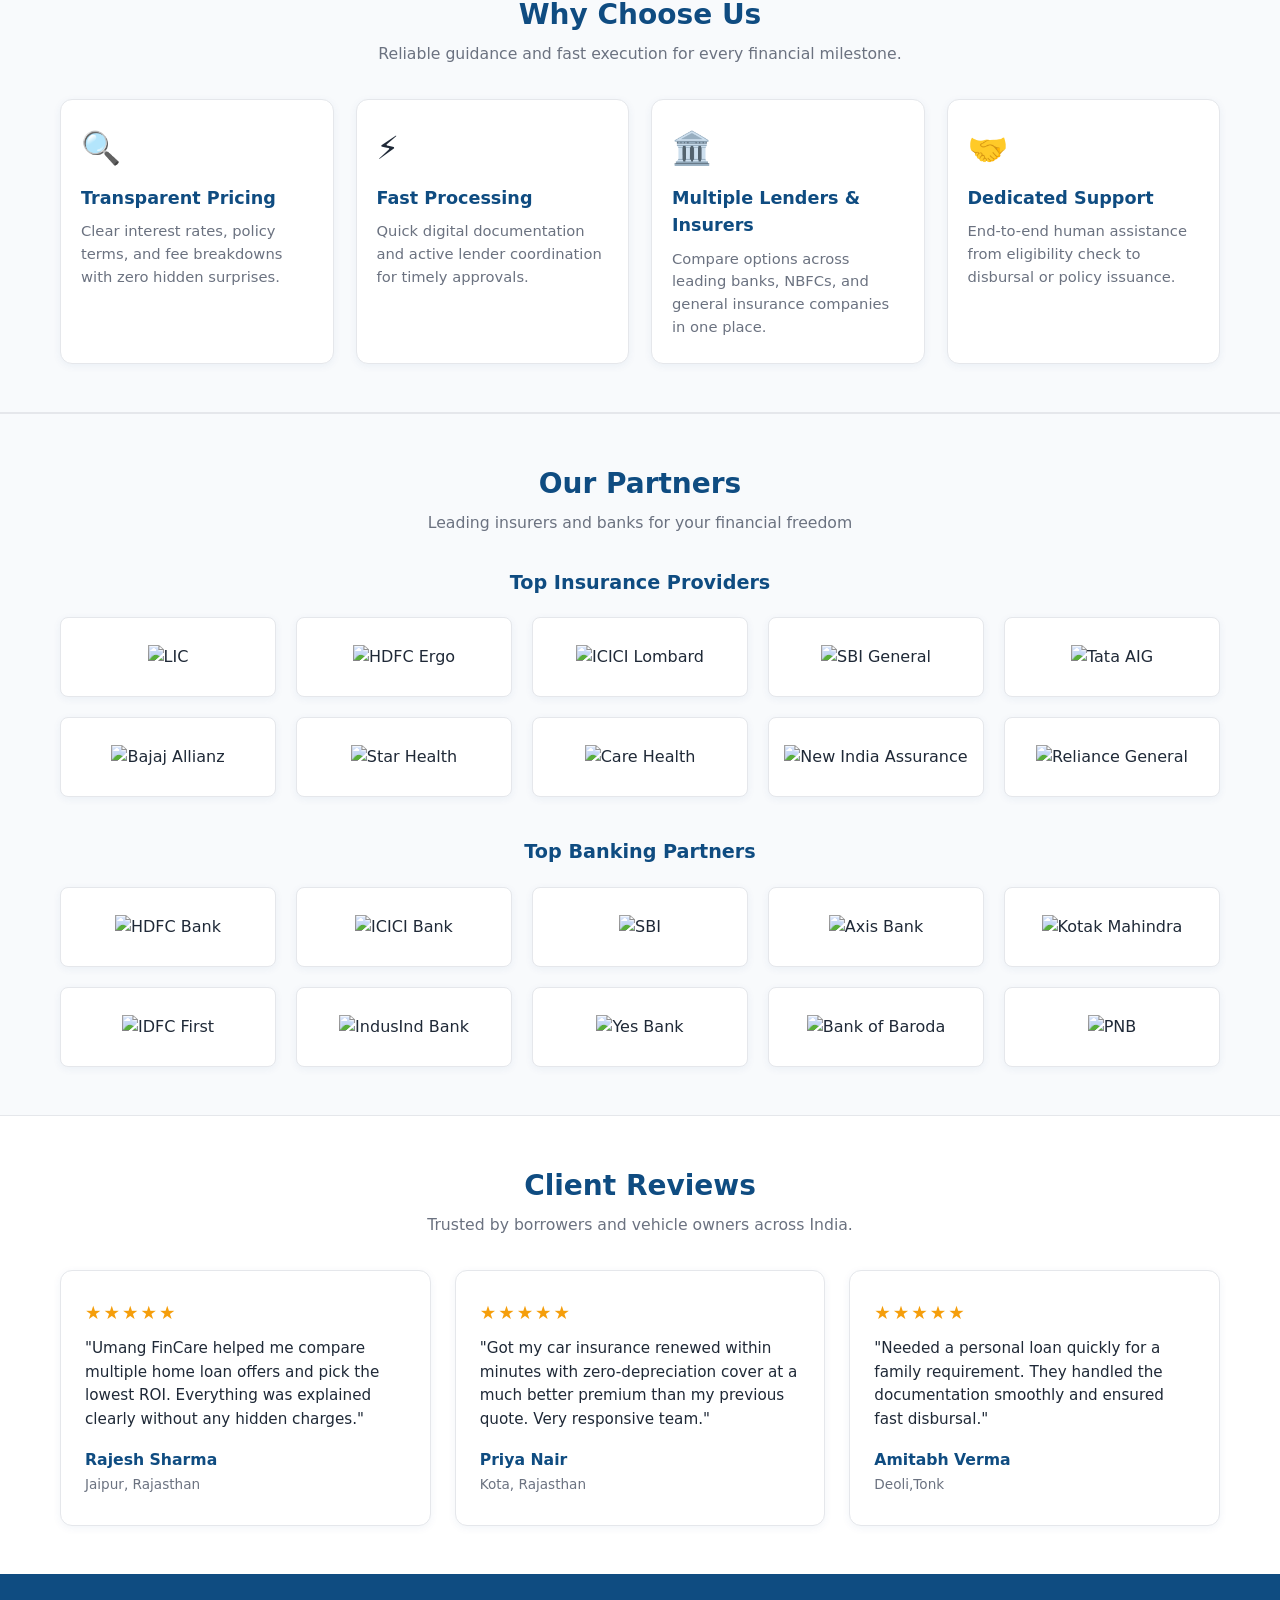
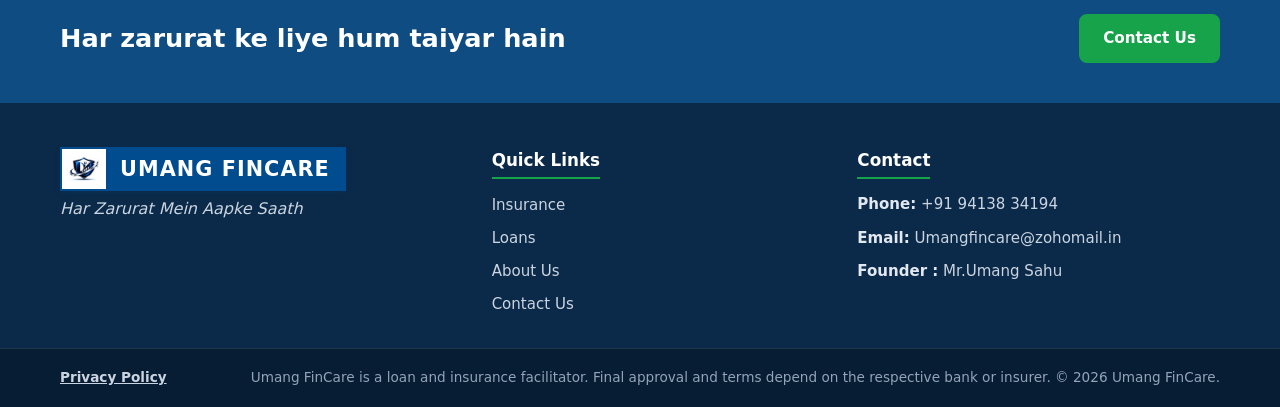
==== commit 81a17d88: "Updated logo and design" ====
--- a/index.html
+++ b/index.html
@@ -15,9 +15,12 @@
     <!-- Row 1: Logo + Brand Name & Tagline Below -->
     <div class="header-top">
       <div class="container header-top-inner">
-        <a href="index.html" class="brand-lockup">
-          <span class="brand-title">
-            <img src="logo.png" alt="Umang FinCare Logo" style="height: 45px; vertical-align: middle; margin-right: 8px;"> Umang FinCare
+       <a href="index.html" class="brand-lockup" aria-label="Umang FinCare Home">
+          <span class="hdfc-style-brand-box">
+            <span class="brand-logo-square">
+              <img src="logo.png" alt="Umang FinCare Logo">
+            </span>
+            <span class="brand-name-rectangle">UMANG FINCARE</span>
           </span>
           <span class="brand-tagline">Har Zarurat Mein Aapke Saath</span>
         </a>
@@ -415,8 +418,13 @@
     <div class="container footer-grid">
       <!-- Col 1: Logo + Brand + Tagline -->
       <div class="footer-col">
-        <h3 class="footer-brand">
-          <img src="logo.png" alt="Umang FinCare Logo" style="height: 45px; vertical-align: middle; margin-right: 8px;"> Umang FinCare
+       <h3 class="footer-brand">
+          <span class="hdfc-style-brand-box">
+            <span class="brand-logo-square">
+              <img src="logo.png" alt="Umang FinCare Logo">
+            </span>
+            <span class="brand-name-rectangle">UMANG FINCARE</span>
+          </span>
         </h3>
         <p class="footer-tagline">Har Zarurat Mein Aapke Saath</p>
       </div>
--- a/css/style.css
+++ b/css/style.css
@@ -149,24 +149,57 @@
 .brand-lockup {
   display: inline-flex;
   flex-direction: column;
-}
-
-.brand-title {
+  align-items: flex-start;
+  text-decoration: none;
+}
+
+.hdfc-style-brand-box {
   display: inline-flex;
-  align-items: center;
-  font-size: 1.65rem;
+  align-items: stretch;
+  height: 44px;
+  border: 2px solid #004c8f;
+  background-color: #004c8f;
+  overflow: hidden;
+  box-shadow: 0 2px 6px rgba(0, 76, 143, 0.15);
+}
+
+.brand-logo-square {
+  display: inline-flex;
+  align-items: center;
+  justify-content: center;
+  width: 44px;
+  height: 100%;
+  background-color: #ffffff;
+  padding: 4px;
+  flex-shrink: 0;
+}
+
+.brand-logo-square img {
+  width: 100%;
+  height: 100%;
+  object-fit: contain;
+  display: block;
+}
+
+.brand-name-rectangle {
+  display: inline-flex;
+  align-items: center;
+  padding: 0 14px;
+  background-color: #004c8f;
+  color: #ffffff;
+  font-size: 1.3rem;
   font-weight: 800;
-  color: var(--primary);
-  line-height: 1.15;
-  letter-spacing: -0.02em;
+  letter-spacing: 0.05em;
+  line-height: 1;
+  white-space: nowrap;
 }
 
 .brand-tagline {
-  font-size: 0.85rem;
+  font-size: 0.82rem;
   font-style: italic;
   color: var(--muted);
-  margin-top: 2px;
-  padding-left: 2px;
+  margin-top: 4px;
+  padding-left: 1px;
 }
 
 .header-top-badge {
@@ -874,7 +907,10 @@
    ========================================================================== */
 @media (max-width: 768px) {
   .header-top-badge { display: none; }
-  .brand-title { font-size: 1.45rem; }
+  .hdfc-style-brand-box { height: 36px; }
+  .brand-logo-square { width: 36px; padding: 3px; }
+  .brand-name-rectangle { padding: 0 10px; font-size: 1.05rem; }
+  .brand-tagline { font-size: 0.76rem; }
 
   /* Arrows */
   .hdfc-arrow {
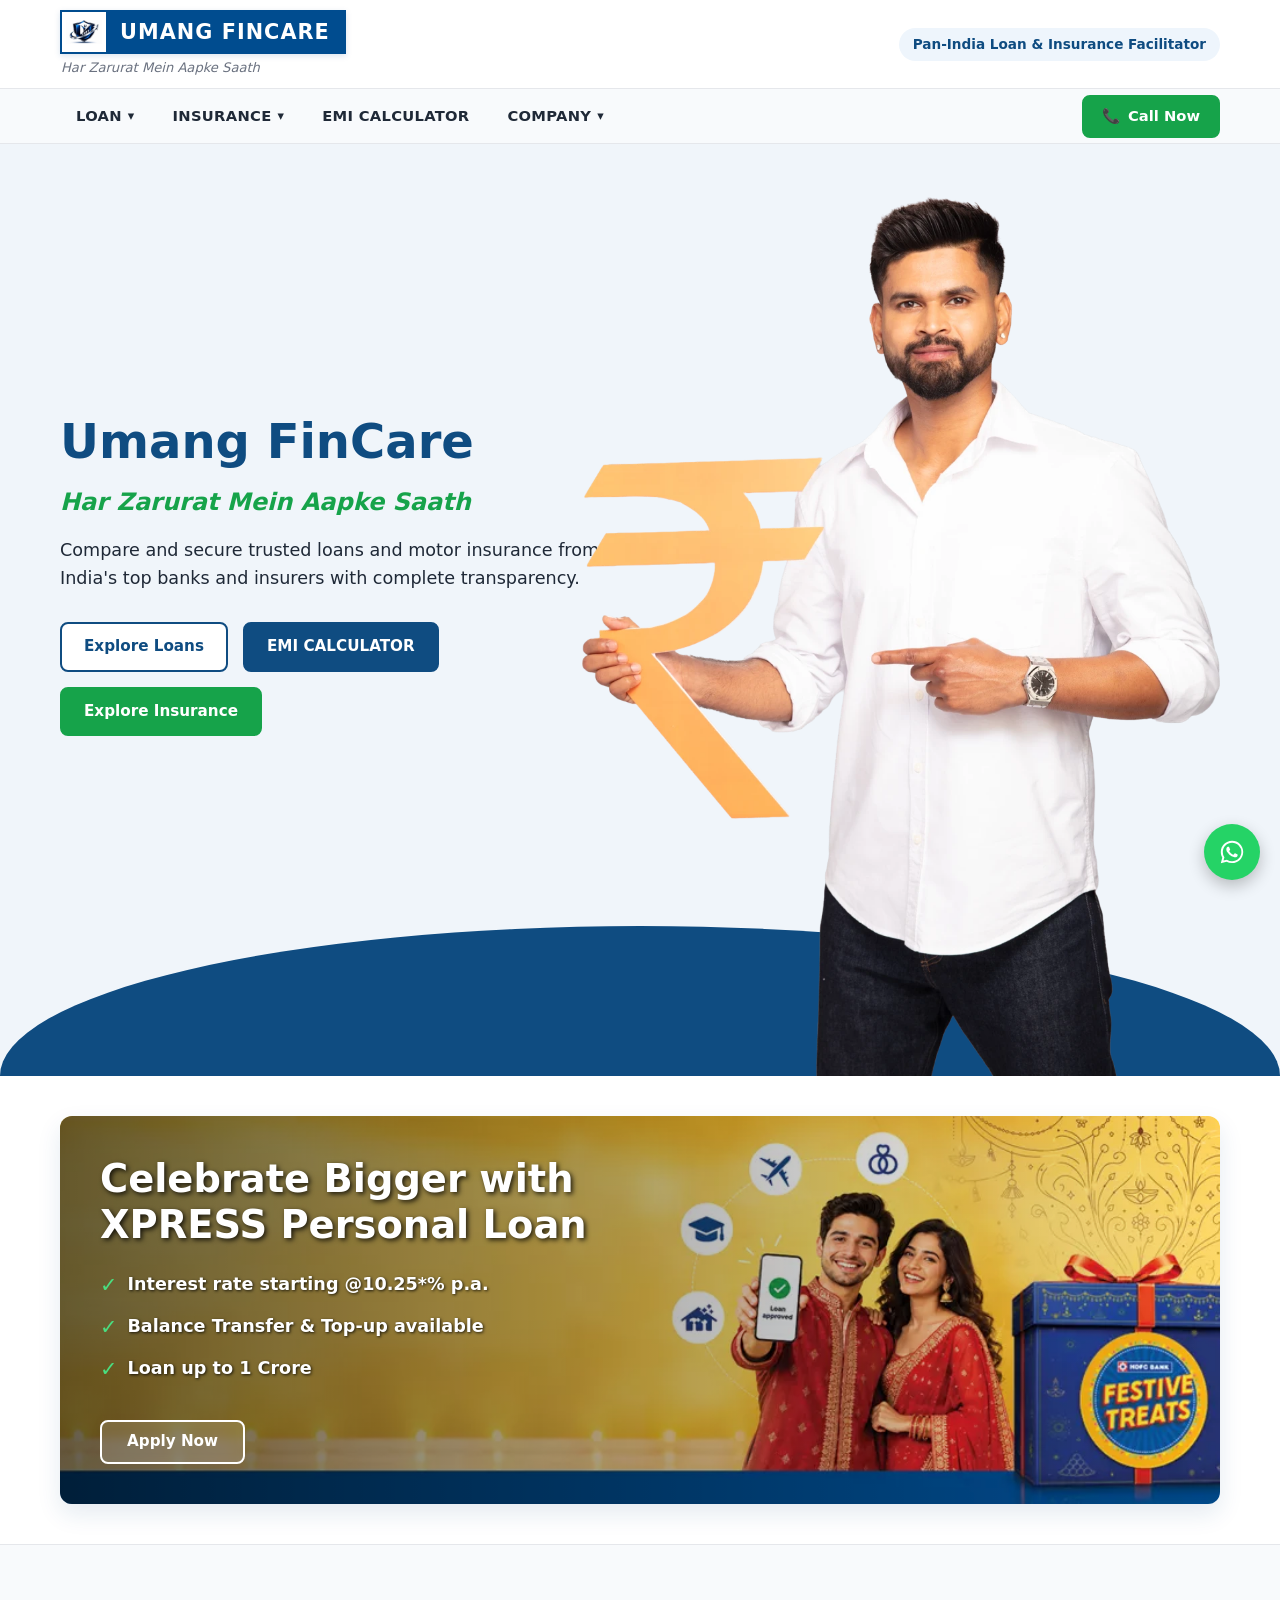
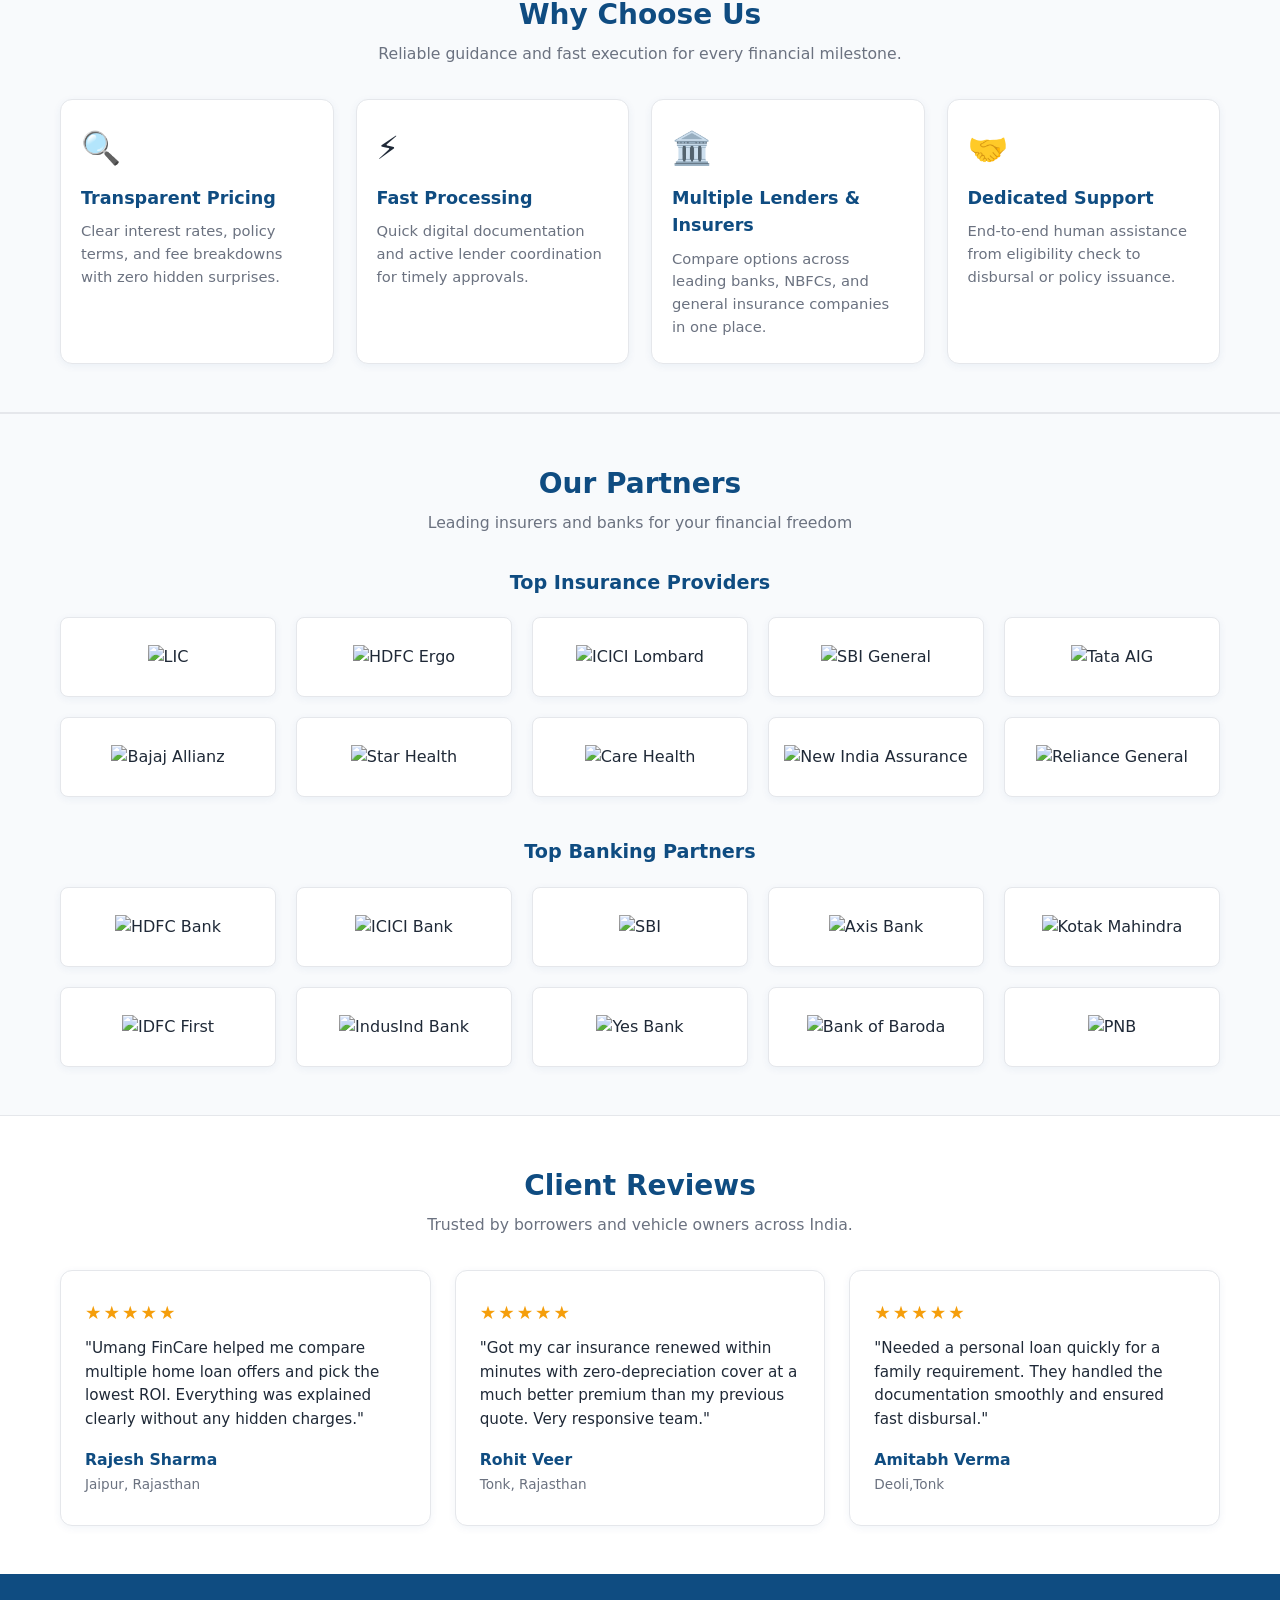
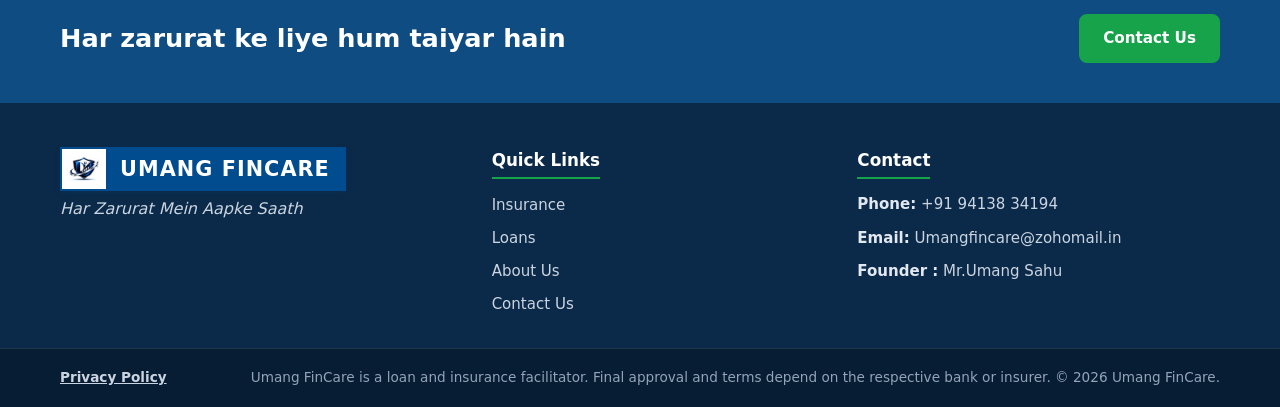
==== commit a431f301: "Updated HDFC style brand box and mobile layout" ====
--- a/index.html
+++ b/index.html
@@ -42,16 +42,6 @@
         <nav class="primary-nav" id="primaryNav" aria-label="Main Navigation">
           <ul class="nav-list">
             <li class="nav-item has-dropdown">
-              <a href="insurance.html" class="nav-link dropdown-trigger" aria-expanded="false">
-                INSURANCE <span class="arrow" aria-hidden="true">▾</span>
-              </a>
-              <ul class="dropdown-menu">
-                <li><a href="two-wheeler-insurance.html">Two-Wheeler Insurance</a></li>
-                <li><a href="four-wheeler-insurance.html">Four-Wheeler Insurance</a></li>
-              </ul>
-            </li>
-
-                     <li class="nav-item has-dropdown">
               <a href="loans.html" class="nav-link dropdown-trigger" aria-expanded="false">
                 LOAN <span class="arrow" aria-hidden="true">▾</span>
               </a>
@@ -62,6 +52,18 @@
                 <li><a href="loans.html">All Loans</a></li>
               </ul>
             </li>
+            
+            <li class="nav-item has-dropdown">
+              <a href="insurance.html" class="nav-link dropdown-trigger" aria-expanded="false">
+                INSURANCE <span class="arrow" aria-hidden="true">▾</span>
+              </a>
+              <ul class="dropdown-menu">
+                <li><a href="two-wheeler-insurance.html">Two-Wheeler Insurance</a></li>
+                <li><a href="four-wheeler-insurance.html">Four-Wheeler Insurance</a></li>
+              </ul>
+            </li>
+
+                     
 
             <li class="nav-item">
               <a href="emi-calculator.html" class="nav-link">EMI CALCULATOR</a>
@@ -387,8 +389,8 @@
             <div class="review-stars" aria-label="5 out of 5 stars">★★★★★</div>
             <p class="review-text">"Got my car insurance renewed within minutes with zero-depreciation cover at a much better premium than my previous quote. Very responsive team."</p>
             <div class="review-author">
-              <strong>Priya Nair</strong>
-              <span>Kota, Rajasthan</span>
+              <strong>Rohit Veer</strong>
+              <span>Tonk, Rajasthan</span>
             </div>
           </article>
 
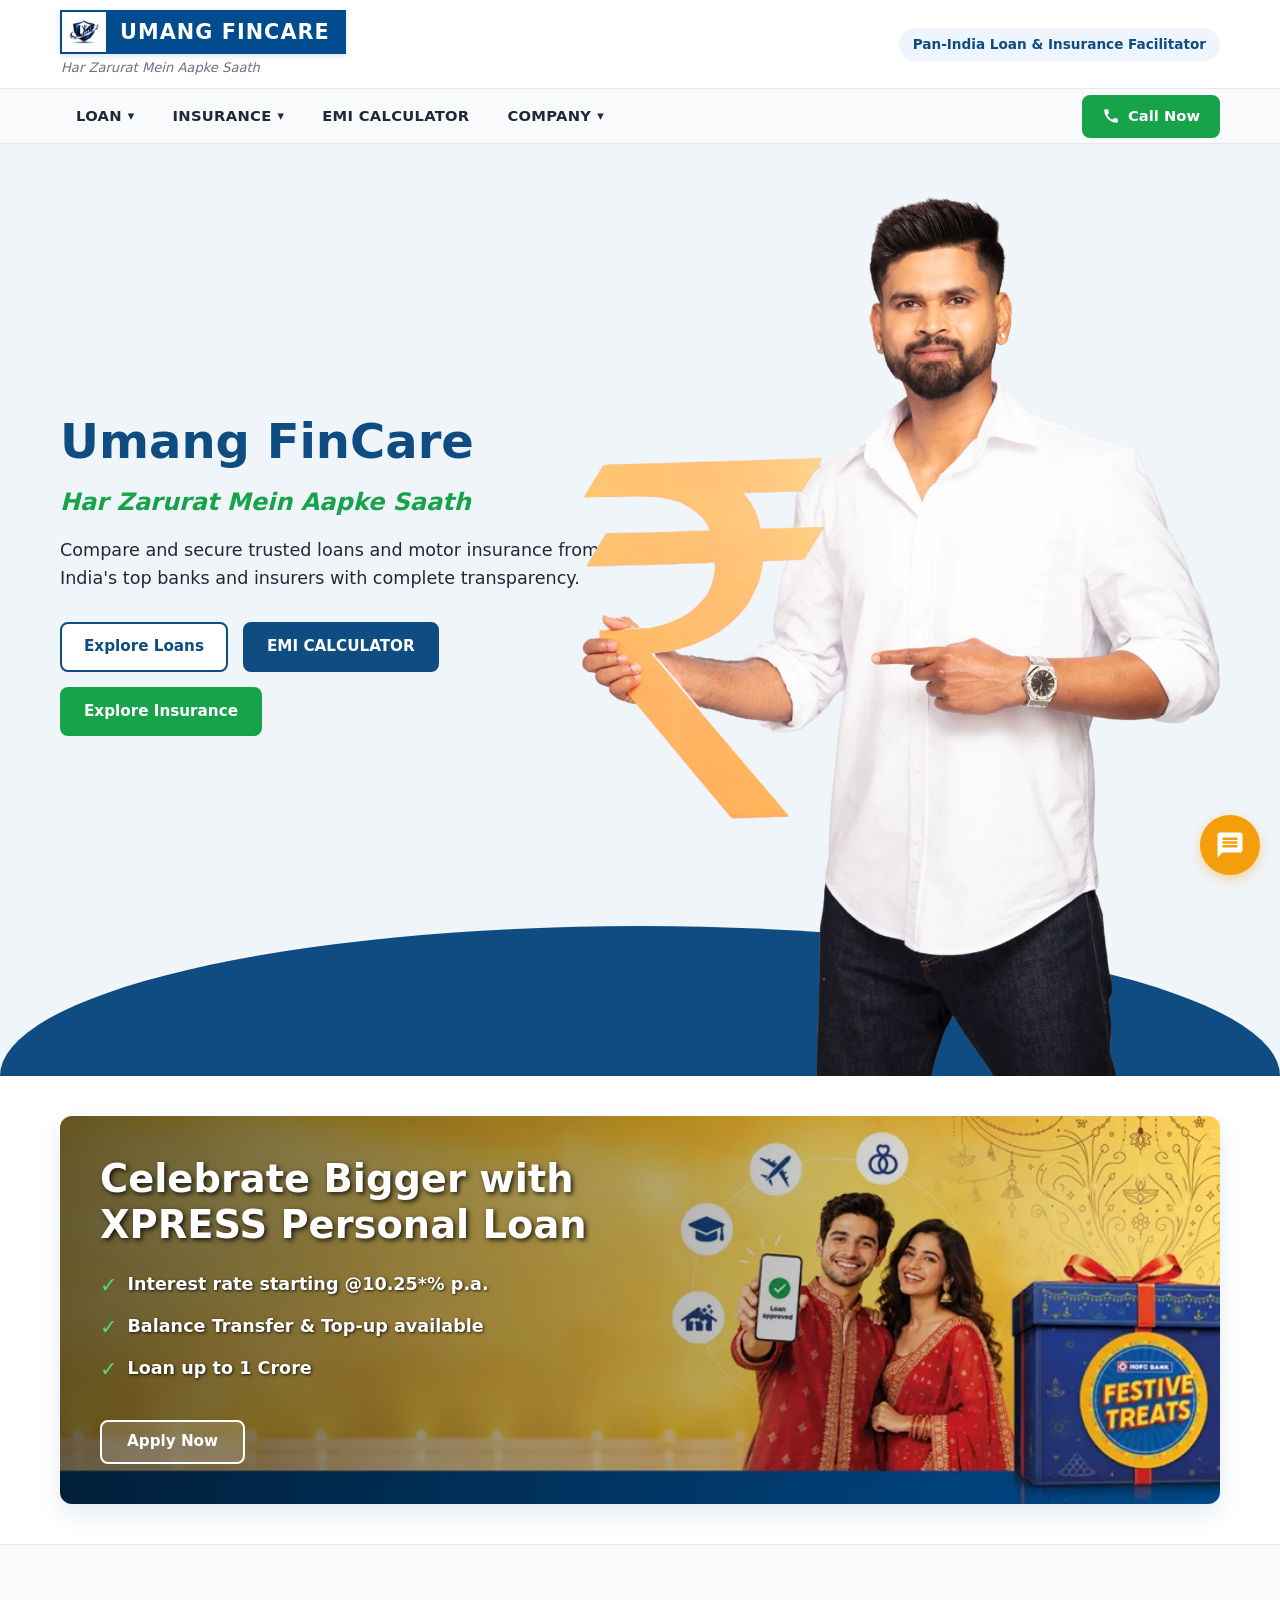
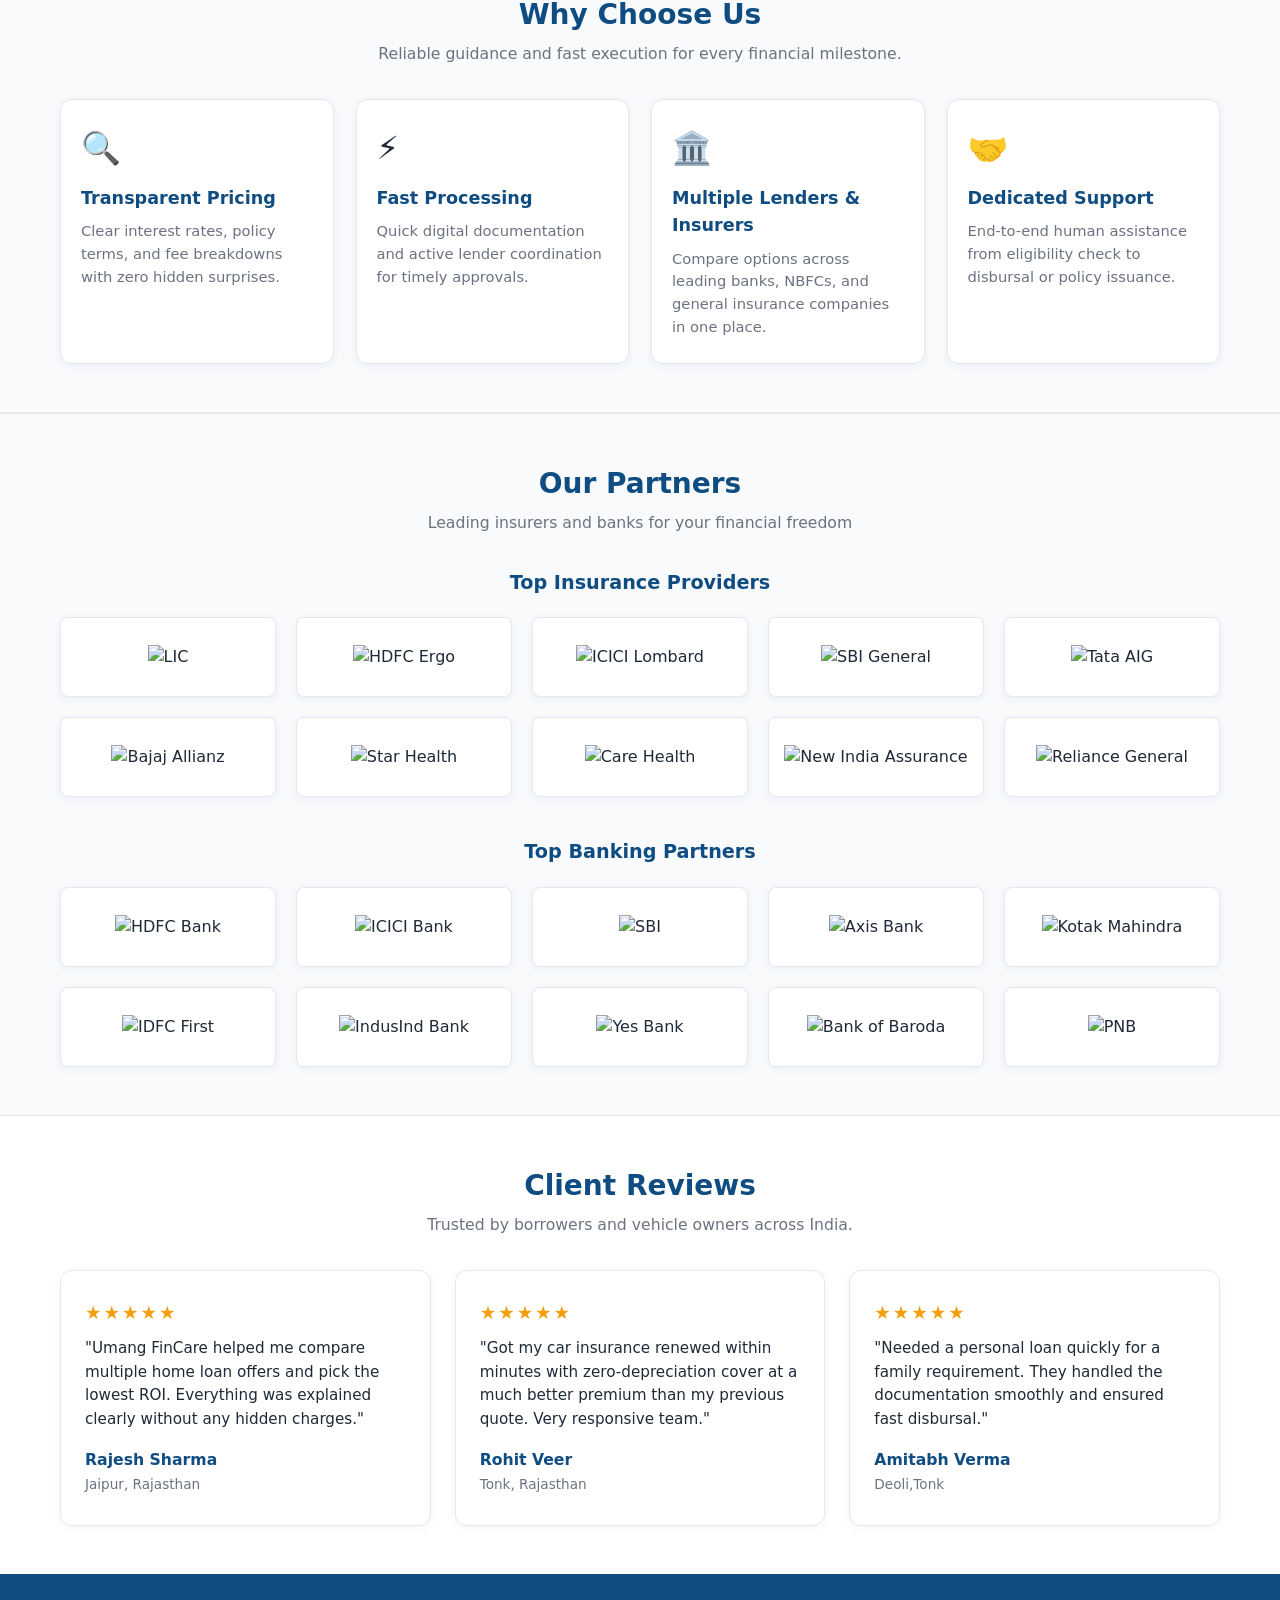
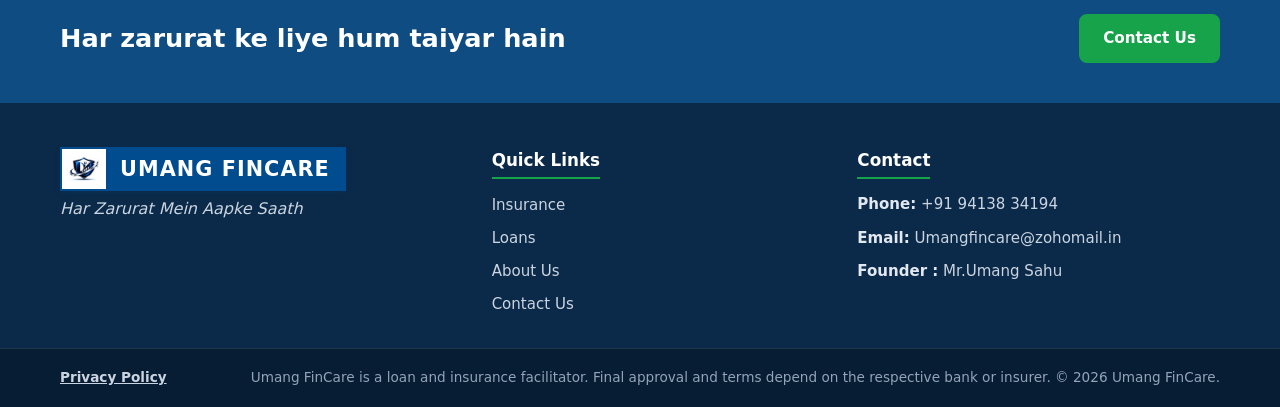
==== commit 43c6ce3c: "Fixed missing main.js link on index.html" ====
--- a/index.html
+++ b/index.html
@@ -52,7 +52,7 @@
                 <li><a href="loans.html">All Loans</a></li>
               </ul>
             </li>
-            
+
             <li class="nav-item has-dropdown">
               <a href="insurance.html" class="nav-link dropdown-trigger" aria-expanded="false">
                 INSURANCE <span class="arrow" aria-hidden="true">▾</span>
@@ -82,11 +82,11 @@
           </ul>
         </nav>
 
-        <a href="tel:+919413834194" class="btn btn-primary btn-call">
-          <span aria-hidden="true">📞</span> Call Now
+               <a href="tel:+919413834194" class="btn btn-primary btn-call">
+          <!-- नया Call SVG Icon -->
+          <svg xmlns="http://www.w3.org/2000/svg" width="18" height="18" fill="currentColor" viewBox="0 0 24 24"><path d="M20.01 15.38c-1.23 0-2.42-.2-3.53-.56a.977.977 0 0 0-1.01.24l-1.57 1.97c-2.83-1.35-5.48-3.9-6.89-6.83l1.95-1.66c.27-.28.35-.67.24-1.02-.37-1.11-.56-2.3-.56-3.53 0-.54-.45-.99-.99-.99H4.19C3.65 3 3 3.24 3 3.99 3 13.28 10.73 21 20.03 21c.71 0 .99-.63.99-1.18v-3.45c0-.54-.45-.99-.99-.99z"/></svg>
+          Call Now
         </a>
-      </div>
-    </div>
   </header>
 
   <main>
@@ -463,13 +463,37 @@
     </div>
   </footer>
 
-  <!-- FLOATING WHATSAPP BUTTON -->
-  <a href="https://wa.me/919413834194" class="whatsapp-float" target="_blank" rel="noopener noreferrer" aria-label="Chat on WhatsApp">
-    <svg viewBox="0 0 32 32" width="28" height="28" fill="currentColor" aria-hidden="true">
-      <path d="M16.004 3.2c-7.06 0-12.8 5.74-12.8 12.8 0 2.256.59 4.458 1.71 6.398L3.2 28.8l6.584-1.726a12.74 12.74 0 0 0 6.22 1.612h.006c7.058 0 12.796-5.74 12.796-12.8 0-3.42-1.332-6.636-3.75-9.054A12.716 12.716 0 0 0 16.004 3.2zm0 23.326h-.004a10.58 10.58 0 0 1-5.394-1.476l-.386-.23-3.908 1.024 1.044-3.81-.252-.4a10.562 10.562 0 0 1-1.622-5.634c0-5.856 4.764-10.62 10.624-10.62 2.838 0 5.504 1.106 7.51 3.112a10.553 10.553 0 0 1 3.11 7.512c0 5.858-4.766 10.622-10.622 10.622zm5.826-7.954c-.32-.16-1.89-.932-2.182-1.038-.292-.106-.506-.16-.718.16-.214.32-.826 1.038-1.012 1.252-.186.214-.372.24-.692.08-.32-.16-1.35-.498-2.572-1.588-.95-.848-1.592-1.894-1.778-2.214-.186-.32-.02-.492.14-.652.144-.144.32-.372.48-.558.16-.186.214-.32.32-.532.106-.214.054-.4-.026-.56-.08-.16-.718-1.732-.984-2.372-.26-.622-.524-.538-.718-.548l-.612-.01c-.214 0-.56.08-.852.4-.292.32-1.118 1.092-1.118 2.664s1.144 3.09 1.304 3.304c.16.214 2.252 3.438 5.456 4.822.762.328 1.356.526 1.82.672.766.244 1.462.21 2.012.128.614-.092 1.89-.772 2.156-1.518.266-.746.266-1.386.186-1.518-.08-.134-.292-.214-.612-.374z"/>
-    </svg>
-  </a>
-
-  <script src="js/main.js"></script>
+ 
+   <!-- NEW FLOATING ACTION BUTTON (FAB) -->
+  <div class="fab-container" id="fabContainer">
+    <!-- Options (Hidden by default) -->
+    <div class="fab-options">
+      <!-- 1. Call -->
+      <a href="tel:+919413834194" class="fab-action call-action" aria-label="Call Us">
+        <svg viewBox="0 0 24 24" width="24" height="24" fill="currentColor"><path d="M6.62 10.79c1.44 2.83 3.76 5.14 6.59 6.59l2.2-2.2c.27-.27.67-.36 1.02-.24 1.12.37 2.33.57 3.57.57.55 0 1 .45 1 1V20c0 .55-.45 1-1 1-9.39 0-17-7.61-17-17 0-.55.45-1 1-1h3.5c.55 0 1 .45 1 1 0 1.25.2 2.45.57 3.57.11.35.03.74-.25 1.02l-2.2 2.2z"/></svg>
+      </a>
+      <!-- 2. Email -->
+      <a href="mailto:Umangfincare@zohomail.in?subject=Enquiry%20from%20Website" class="fab-action mail-action" aria-label="Email Us">
+        <svg viewBox="0 0 24 24" width="24" height="24" fill="currentColor"><path d="M20 4H4c-1.1 0-2 .9-2 2v12c0 1.1.9 2 2 2h16c1.1 0 2-.9 2-2V6c0-1.1-.9-2-2-2zm0 4l-8 5-8-5V6l8 5 8-5v2z"/></svg>
+      </a>
+      <!-- 3. WhatsApp -->
+      <a href="https://wa.me/919413834194" target="_blank" rel="noopener noreferrer" class="fab-action whatsapp-action" aria-label="Chat on WhatsApp">
+        <svg viewBox="0 0 32 32" width="24" height="24" fill="currentColor"><path d="M16.004 3.2c-7.06 0-12.8 5.74-12.8 12.8 0 2.256.59 4.458 1.71 6.398L3.2 28.8l6.584-1.726a12.74 12.74 0 0 0 6.22 1.612h.006c7.058 0 12.796-5.74 12.796-12.8 0-3.42-1.332-6.636-3.75-9.054A12.716 12.716 0 0 0 16.004 3.2zm0 23.326h-.004a10.58 10.58 0 0 1-5.394-1.476l-.386-.23-3.908 1.024 1.044-3.81-.252-.4a10.562 10.562 0 0 1-1.622-5.634c0-5.856 4.764-10.62 10.624-10.62 2.838 0 5.504 1.106 7.51 3.112a10.553 10.553 0 0 1 3.11 7.512c0 5.858-4.766 10.622-10.622 10.622zm5.826-7.954c-.32-.16-1.89-.932-2.182-1.038-.292-.106-.506-.16-.718.16-.214.32-.826 1.038-1.012 1.252-.186.214-.372.24-.692.08-.32-.16-1.35-.498-2.572-1.588-.95-.848-1.592-1.894-1.778-2.214-.186-.32-.02-.492.14-.652.144-.144.32-.372.48-.558.16-.186.214-.32.32-.532.106-.214.054-.4-.026-.56-.08-.16-.718-1.732-.984-2.372-.26-.622-.524-.538-.718-.548l-.612-.01c-.214 0-.56.08-.852.4-.292.32-1.118 1.092-1.118 2.664s1.144 3.09 1.304 3.304c.16.214 2.252 3.438 5.456 4.822.762.328 1.356.526 1.82.672.766.244 1.462.21 2.012.128.614-.092 1.89-.772 2.156-1.518.266-.746.266-1.386.186-1.518-.08-.134-.292-.214-.612-.374z"/></svg>
+      </a>
+    </div>
+    
+    <!-- Main Button -->
+    <button class="fab-main" id="fabMain" aria-label="Contact Options">
+      <!-- Open Icon (Phone + Chat) -->
+      <svg class="icon-open" viewBox="0 0 24 24" width="30" height="30" fill="currentColor">
+        <path d="M20 2H4c-1.1 0-2 .9-2 2v18l4-4h14c1.1 0 2-.9 2-2V4c0-1.1-.9-2-2-2zm-2 12H6v-2h12v2zm0-3H6V9h12v2zm0-3H6V6h12v2z"/>
+      </svg>
+      <!-- Close Icon (X) -->
+      <svg class="icon-close" viewBox="0 0 24 24" width="30" height="30" fill="currentColor">
+        <path d="M19 6.41L17.59 5 12 10.59 6.41 5 5 6.41 10.59 12 5 17.59 6.41 19 12 13.41 17.59 19 19 17.59 13.41 12z"/>
+      </svg>
+    </button>
+  </div>
+    <script src="js/main.js"></script>
 </body>
 </html>
--- a/css/style.css
+++ b/css/style.css
@@ -1381,4 +1381,242 @@
   max-width: 100%;
   object-fit: contain; 
   display: block;
+}
+/* ==========================================================================
+   PREMIUM SKELETON LOADING & FADE-UP ANIMATION
+   ========================================================================== */
+.card {
+  position: relative;
+  overflow: hidden;
+  /* जब कार्ड्स लोड होंगे तो वे स्मूथली नीचे से ऊपर आएंगे */
+  animation: slideUpFadeIn 0.6s ease-out forwards;
+}
+
+/* कार्ड की शुरुआती अवस्था (छिपी हुई) */
+@keyframes slideUpFadeIn {
+  0% {
+    opacity: 0;
+    transform: translateY(20px);
+  }
+  100% {
+    opacity: 1;
+    transform: translateY(0);
+  }
+}
+
+/* जब कार्ड लोडिंग की अवस्था में हो */
+.card.is-loading {
+  background-color: #f1f5f9; /* हल्का ग्रे बैकग्राउंड */
+  border-color: #e2e8f0;
+  animation: none; /* लोडिंग के समय फेड-अप रोक दें */
+  pointer-events: none; /* लोडिंग के समय क्लिक न हो */
+}
+
+/* लोडिंग के समय कार्ड के अंदर का सारा टेक्स्ट और इमेज छिपा दें */
+.card.is-loading * {
+  opacity: 0;
+  visibility: hidden;
+}
+
+/* शाइनिंग (Shimmer) इफेक्ट */
+.card.is-loading::after {
+  content: "";
+  position: absolute;
+  top: 0;
+  left: 0;
+  width: 100%;
+  height: 100%;
+  background: linear-gradient(
+    90deg, 
+    transparent 0%, 
+    rgba(255, 255, 255, 0.8) 50%, 
+    transparent 100%
+  );
+  background-size: 200% 100%;
+  animation: shimmerEffect 1.5s infinite;
+  z-index: 10;
+}
+
+@keyframes shimmerEffect {
+  0% {
+    background-position: -200% 0;
+  }
+  100% {
+    background-position: 200% 0;
+  }
+}
+
+/* जब लोडिंग पूरी हो जाए, तो टेक्स्ट और इमेज स्मूथली दिखें */
+.card > * {
+  transition: opacity 0.4s ease, visibility 0.4s ease;
+}
+/* ==========================================================================
+   BOUNCE ANIMATION FOR CALL & WHATSAPP BUTTONS (GLOBAL)
+   ========================================================================== */
+@keyframes tw-bounce {
+  0%, 100% {
+    transform: translateY(-8%);
+    animation-timing-function: cubic-bezier(0.8, 0, 1, 1);
+  }
+  50% {
+    transform: translateY(0);
+    animation-timing-function: cubic-bezier(0, 0, 0.2, 1);
+  }
+}
+
+/* Call Now Button पर बाउंस इफेक्ट */
+.btn-call {
+  animation: tw-bounce 2s infinite;
+  box-shadow: 0 0 0 0 rgba(22, 163, 74, 0.7); /* हरा ग्लो */
+}
+
+/* WhatsApp Button पर बाउंस इफेक्ट */
+.whatsapp-float {
+  animation: tw-bounce 2s infinite;
+}
+
+/* जब माउस (Hover) बटन पर जाए, तो एनिमेशन रुक जाए ताकि यूज़र आसानी से क्लिक कर सके */
+.btn-call:hover,
+.whatsapp-float:hover {
+  animation: none;
+  transform: scale(1.05); /* हल्का सा ज़ूम इन */
+}
+
+/* Call Now बटन के लिए एक अलग ग्लोइंग इफेक्ट (Pulse) */
+@keyframes call-pulse {
+  0% {
+    box-shadow: 0 0 0 0 rgba(22, 163, 74, 0.4);
+  }
+  70% {
+    box-shadow: 0 0 0 10px rgba(22, 163, 74, 0);
+  }
+  100% {
+    box-shadow: 0 0 0 0 rgba(22, 163, 74, 0);
+  }
+}
+
+.btn-call {
+  animation: tw-bounce 2s infinite, call-pulse 2s infinite;
+}
+
+/* WhatsApp बटन के लिए एक अलग ग्लोइंग इफेक्ट (Pulse) */
+@keyframes wa-pulse {
+  0% {
+    box-shadow: 0 0 0 0 rgba(37, 211, 102, 0.4);
+  }
+  70% {
+    box-shadow: 0 0 0 15px rgba(37, 211, 102, 0);
+  }
+  100% {
+    box-shadow: 0 0 0 0 rgba(37, 211, 102, 0);
+  }
+}
+/* मोबाइल व्यू के लिए थोड़ा और बेहतर */
+@media (max-width: 768px) {
+  @keyframes tw-bounce-mobile {
+    0%, 100% { transform: translateY(-10%); }
+    50% { transform: translateY(0); }
+  }
+  
+  .btn-call, .whatsapp-float {
+    animation: tw-bounce-mobile 2s infinite, wa-pulse 2s infinite;
+  }
+  .btn-call {
+    animation: tw-bounce-mobile 2s infinite, call-pulse 2s infinite;
+  }
+}
+/* ==========================================================================
+   NEW FLOATING ACTION BUTTON (FAB) WITH BOUNCE ANIMATION
+   ========================================================================== */
+.fab-container {
+  position: fixed;
+  bottom: 25px;
+  right: 20px;
+  z-index: 9999;
+  display: flex;
+  flex-direction: column;
+  align-items: flex-end;
+  gap: 15px;
+}
+
+/* Main Button (Orange) */
+.fab-main {
+  width: 60px;
+  height: 60px;
+  border-radius: 50%;
+  background-color: #f59e0b; /* Orange color from your screenshot */
+  color: #ffffff;
+  border: none;
+  cursor: pointer;
+  box-shadow: 0 4px 12px rgba(245, 158, 11, 0.4);
+  display: flex;
+  align-items: center;
+  justify-content: center;
+  /* Bounce Animation */
+  animation: tw-bounce 2s infinite;
+  transition: all 0.3s ease;
+}
+
+/* Hide the X icon initially */
+.fab-main .icon-close { display: none; }
+
+/* When active (clicked), change color to grey, stop bouncing, show X */
+.fab-container.active .fab-main {
+  background-color: #9ca3af; /* Grey color from screenshot */
+  box-shadow: 0 4px 12px rgba(156, 163, 175, 0.4);
+  animation: none; 
+  transform: rotate(90deg);
+}
+.fab-container.active .fab-main .icon-open { display: none; }
+.fab-container.active .fab-main .icon-close { display: block; }
+
+/* Options Container */
+.fab-options {
+  display: flex;
+  flex-direction: column;
+  gap: 12px;
+  /* Initially hidden */
+  opacity: 0;
+  visibility: hidden;
+  transform: translateY(20px);
+  transition: all 0.3s cubic-bezier(0.175, 0.885, 0.32, 1.275);
+}
+
+/* When active, show options */
+.fab-container.active .fab-options {
+  opacity: 1;
+  visibility: visible;
+  transform: translateY(0);
+}
+
+/* Individual Action Buttons */
+.fab-action {
+  width: 50px;
+  height: 50px;
+  border-radius: 50%;
+  display: flex;
+  align-items: center;
+  justify-content: center;
+  box-shadow: 0 3px 8px rgba(0,0,0,0.15);
+  transition: transform 0.2s;
+}
+
+.fab-action:hover {
+  transform: scale(1.1);
+}
+
+/* Colors for specific buttons */
+.call-action {
+  background-color: #fff3e0; /* Light orange */
+  color: #f59e0b;
+}
+
+.mail-action {
+  background-color: #fff3e0; /* Light orange */
+  color: #f59e0b;
+}
+
+.whatsapp-action {
+  background-color: #e8f5e9; /* Light green */
+  color: #25d366;
 }
